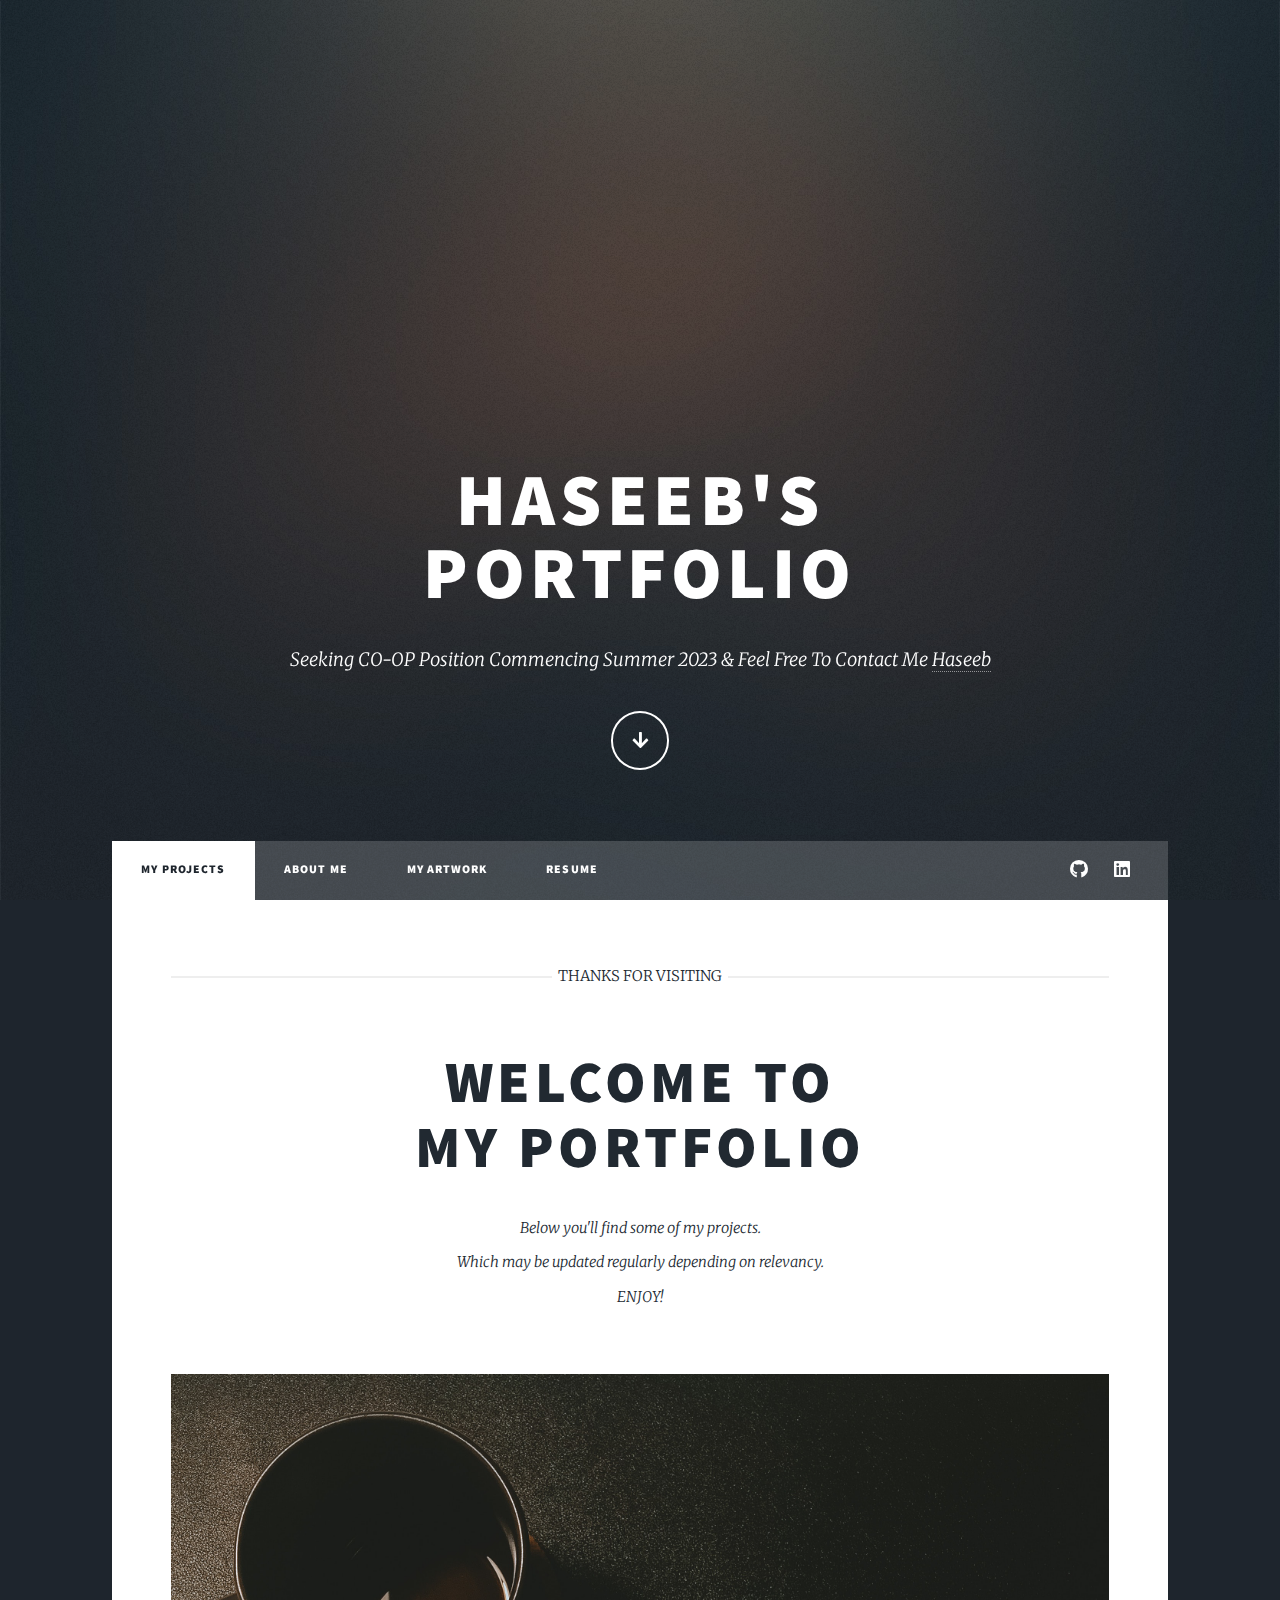
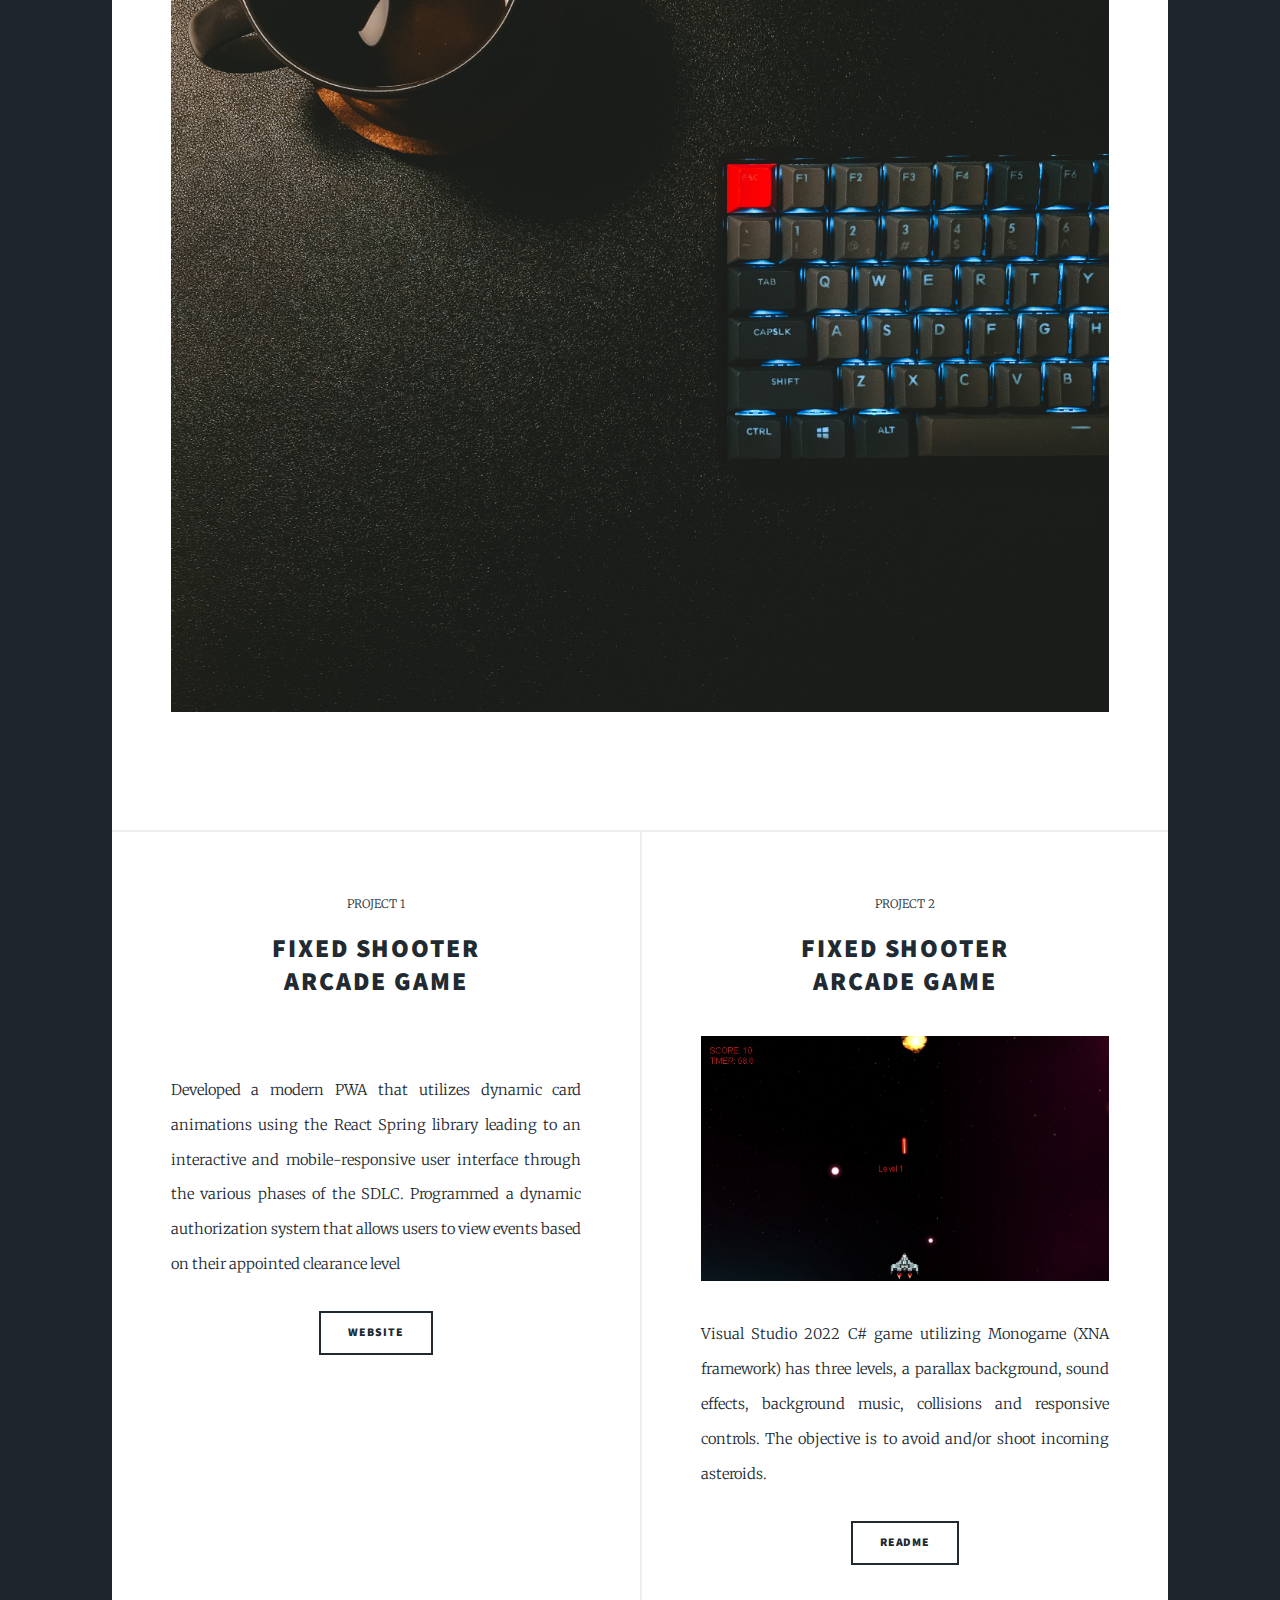
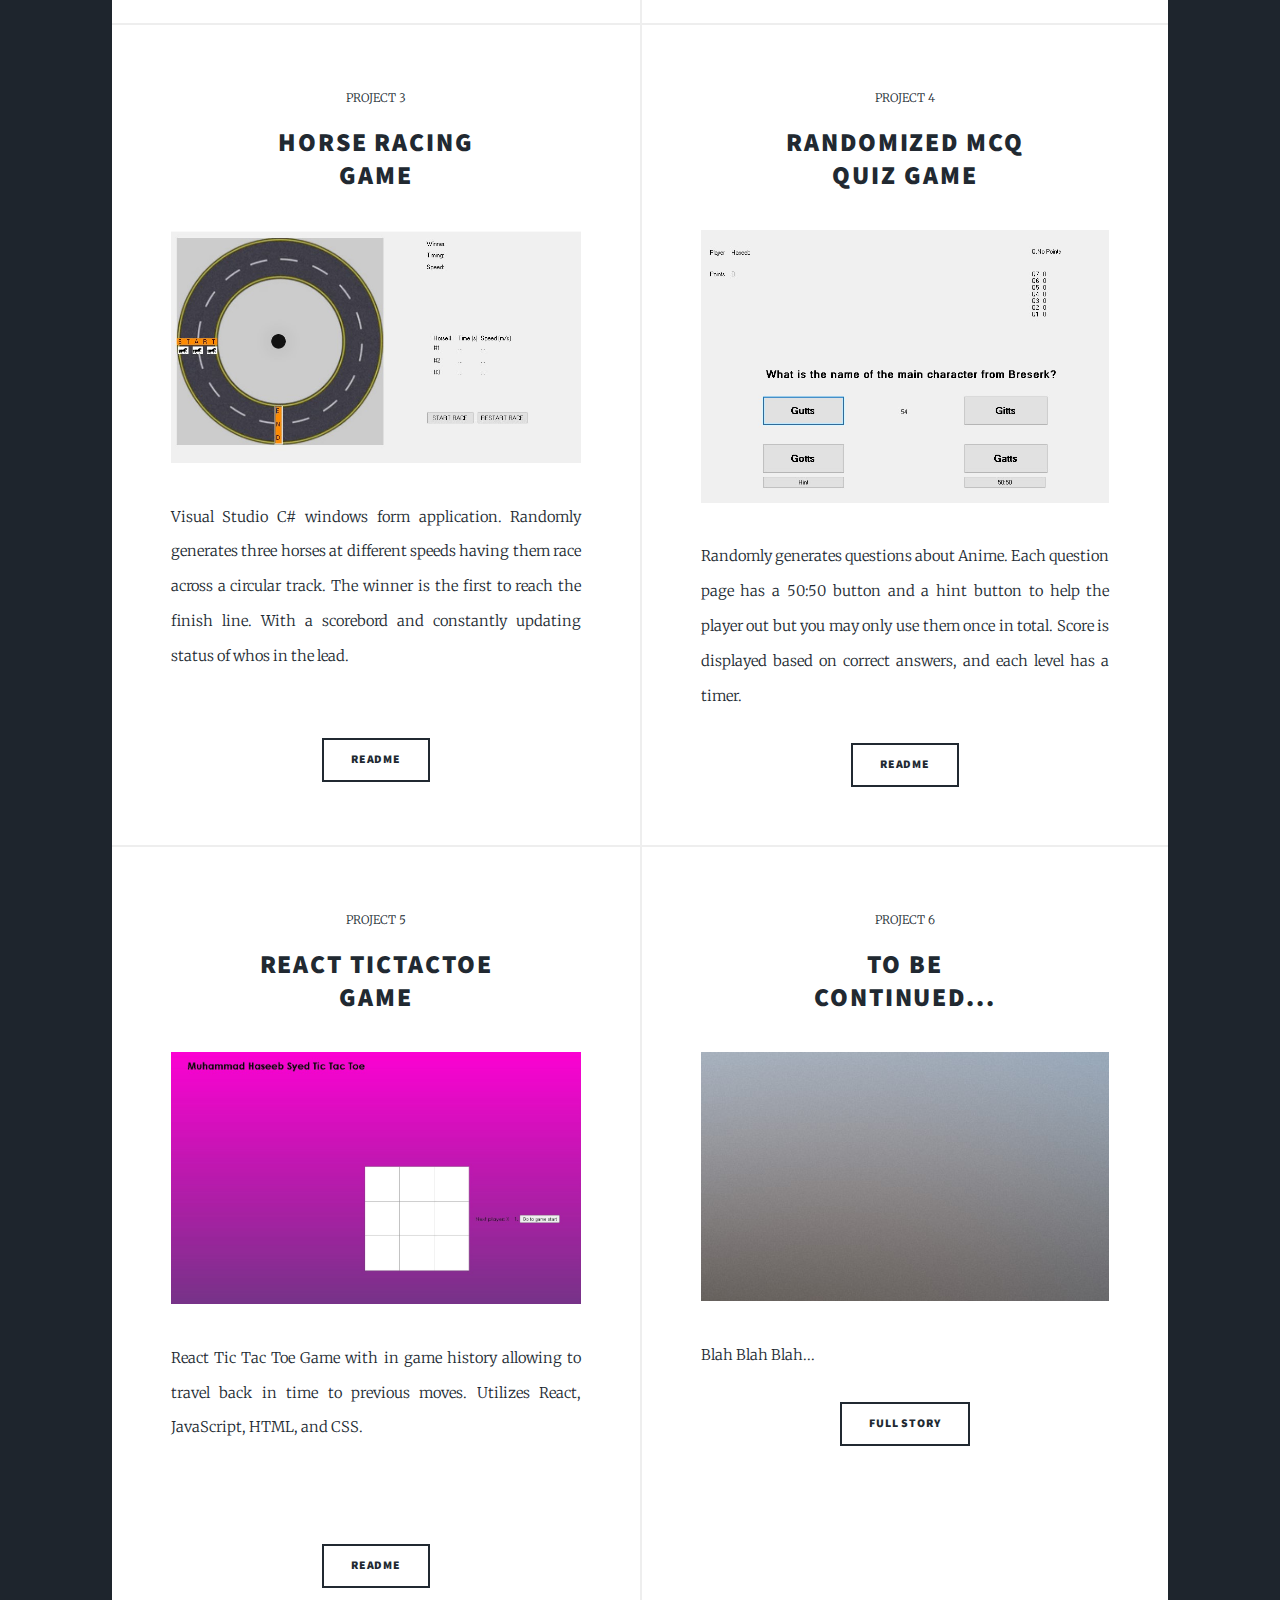
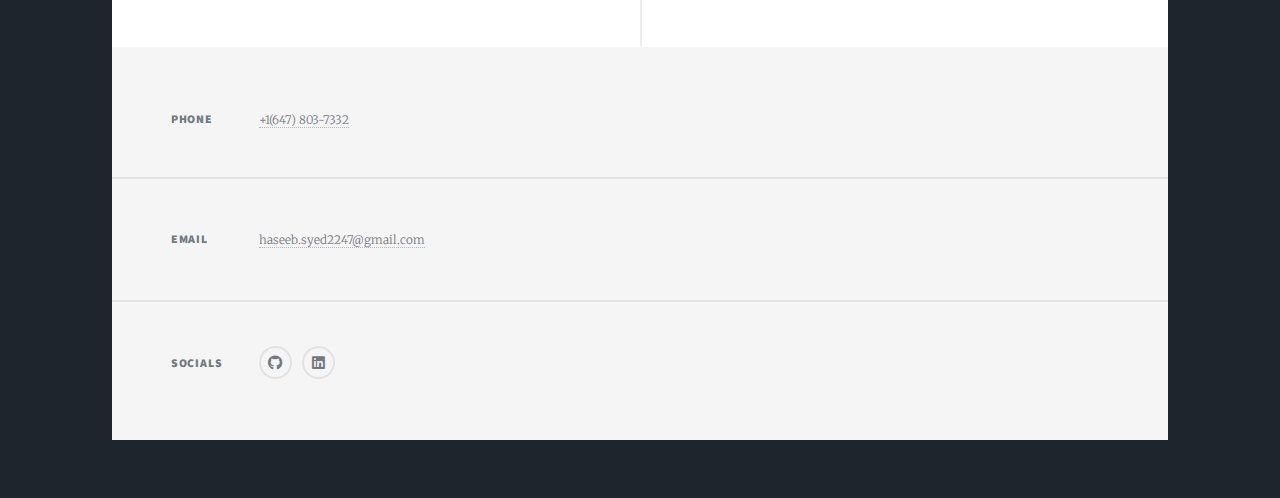
==== index.html @ 75d6db32 "Update index.html" ====
<!DOCTYPE HTML>

<html>
	<head>
		<title>Haseeb Syed Portfolio</title>
		<meta charset="utf-8" />
		<meta name="viewport" content="width=device-width, initial-scale=1, user-scalable=no" />
		<link rel="stylesheet" href="assets/css/main.css" />
		<noscript><link rel="stylesheet" href="assets/css/noscript.css" /></noscript>
	</head>
	<body class="is-preload">

		<!-- Wrapper -->
			<div id="wrapper" class="fade-in">

				<!-- Intro -->
					<div id="intro">
						<h1>HASEEB'S<br />
						PORTFOLIO</h1>
						<p>Seeking CO-OP Position Commencing Summer 2023 & Feel Free To Contact Me <a href="mailto:haseeb.syed2247@gmail.com">Haseeb</a> 
						<ul class="actions">
							<li><a href="#header" class="button icon solid solo fa-arrow-down scrolly">Continue</a></li>
						</ul>
					</div>

				<!-- Header -->
					<header id="header">
						<a class="logo">Muhammad Haseeb Syed</a>
					</header>

				<!-- Nav -->
					<nav id="nav">
						<ul class="links">
							<li class="active"><a href="index.html">MY PROJECTS</a></li>
							<li><a href="generic.html">ABOUT ME</a></li>
							<li><a href="elements.html">MY ARTWORK</a></li>
							<li><a href="https://drive.google.com/file/d/1o2gpn0nw096A4KW-qWv0MkEuuU7bP8BG/view?usp=sharing">RESUME</a></li>
						</ul>
						<ul class="icons">
							<li><a href="https://github.com/Haseebsyd" class="icon brands fa-github"><span class="label">GitHub</span></a></li>
							<li><a href="https://www.linkedin.com/in/haseeb--syed" class="icon brands fa-linkedin"><span class="label">Linkedin</span></a></li>
							<!--<li><a href="https://twitter.com/hxseebsyed" class="icon brands fa-twitter"><span class="label">Twitter</span></a></li>
							<li><a href="https://www.facebook.com/profile.php?id=100006444438590" class="icon brands fa-facebook-f"><span class="label">Facebook</span></a></li>
							<li><a href="https://www.instagram.com/h.a.seeb/" class="icon brands fa-instagram"><span class="label">Instagram</span></a></li>-->
						</ul>
					</nav>

				<!-- Main -->
					<div id="main">

						<!-- Featured Post -->
							<article class="post featured">
								<header class="major">
									<span class="date">THANKS FOR VISITING</span>
									<h2><a>Welcome to <br />
									my portfolio</a></h2>
									<p>Below you'll find some of my projects. <br />
									Which may be updated regularly depending on relevancy.<br />
									ENJOY!</p>
								</header>
								<a class="image main"><img src="images/pic01.jpg" alt="" /></a>
								<!--<ul class="actions special">
									<li><a href="https://www.linkedin.com/in/haseeb--syed" class="button large">Linkedin</a></li>
								</ul>-->
							</article>

						<!-- Posts -->
							<section class="posts">
								<article>
									<header>
										<span class="date">PROJECT 1</span>
										<h2><a >Fixed Shooter<br />
										Arcade Game</a></h2>
									</header>
									<a href="https://haseebsyd.github.io/Frontend-Web-App-React-HackTheNorth/" class="image fit"><img src="images/frontend.jpeg" alt="" /></a>
									<p>Developed a modern PWA that utilizes dynamic card animations using the React Spring library leading to an interactive and mobile-responsive user interface through the various phases of the SDLC. Programmed a dynamic authorization system that allows users to view events based on their appointed clearance level</p>
									<ul class="actions special">
										<li><a href="https://haseebsyd.github.io/Frontend-Web-App-React-HackTheNorth/" class="button">WEBSITE</a></li>
									</ul>
								</article>
								<article>
									<header>
										<span class="date">PROJECT 2</span>
										<h2><a >Fixed Shooter<br />
										Arcade Game</a></h2>
									</header>
									<a href="https://github.com/Haseebsyd/Ship-Shooter-Game" class="image fit"><img src="images/pic02.jpg" alt="" /></a>
									<p>Visual Studio 2022 C# game utilizing Monogame (XNA framework) has three levels, a parallax background, sound effects, background music, collisions and responsive controls. The objective is to avoid and/or shoot incoming asteroids.</p>
									<ul class="actions special">
										<li><a href="https://github.com/Haseebsyd/Ship-Shooter-Game/blob/master/README" class="button">README</a></li>
									</ul>
								</article>
								<article>
									<header>
										<span class="date">PROJECT 3</span>
										<h2><a >Horse Racing<br />
										Game</a></h2>
									</header>
									<a href="https://github.com/Haseebsyd/Horse-Raceing-Game" class="image fit"><img src="images/pic03.jpg" alt="" /></a>
									<p>Visual Studio C# windows form application. Randomly generates three horses at different speeds having them race across a circular track. The winner is the first to reach the finish line. With a scorebord and constantly updating status of whos in the lead.</p></br>
									<ul class="actions special">
										<li><a href="https://github.com/Haseebsyd/Horse-Raceing-Game/blob/master/README.md" class="button">README</a></li>
									</ul>
								</article>
								<article>
									<header>
										<span class="date">PROJECT 4</span>
										<h2><a >Randomized MCQ<br />
										Quiz Game</a></h2>
									</header>
									<a href="https://github.com/Haseebsyd/Randomized-MCQ-Quiz-Game/tree/master" class="image fit"><img src="images/pic04.jpg" alt="" /></a>
									<p>Randomly generates questions about Anime. Each question page has a 50:50 button and a hint button to help the player out but you may only use them once in total. Score is displayed based on correct answers, and each level has a timer.</p>
									<ul class="actions special">
										<li><a href="https://github.com/Haseebsyd/Randomized-MCQ-Quiz-Game/blob/master/README.md" class="button">README</a></li>
									</ul>
								</article>
								<article>
									<header>
										<span class="date">PROJECT 5</span>
										<h2><a>React TicTacToe<br />
										Game</a></h2>
									</header>
									<a href="https://github.com/Haseebsyd/Tic-Tac-Toe-Game" class="image fit"><img src="images/TicTacToeGame.jpg" alt="" /></a>
									<p>React Tic Tac Toe Game with in game history allowing to travel back in time to previous moves. Utilizes React, JavaScript, HTML, and CSS. </p></br></br>
									<ul class="actions special">
										<li><a href="https://github.com/Haseebsyd/Tic-Tac-Toe-Game/blob/master/README.md" class="button">README</a></li>
									</ul>
								</article>
								<article>
									<header>
										<span class="date">PROJECT 6</span>
										<h2><a>To be<br />
										continued...</a></h2>
									</header>
									<a class="image fit"><img src="images/pic05.jpg" alt="" /></a>
									<p>Blah Blah Blah...</p>
									<ul class="actions special">
										<li><a class="button">Full Story</a></li>
									</ul>
								</article>
								<!--<article>
									<header>
										<span class="date">PROJECT 7</span>
										<h2><a>To be<br />
										continued...</a></h2>
									</header>
									<a class="image fit"><img src="images/pic05.jpg" alt="" /></a>
									<p>Blah Blah Blah...</p>
									<ul class="actions special">
										<li><a class="button">Full Story</a></li>
									</ul>
								</article>
								<!--<article>
									<header>
										<span class="date">April 11, 2017</span>
										<h2><a href="#">Odio magna<br />
										sed consectetur</a></h2>
									</header>
									<a href="#" class="image fit"><img src="images/pic06.jpg" alt="" /></a>
									<p>Donec eget ex magna. Interdum et malesuada fames ac ante ipsum primis in faucibus. Pellentesque venenatis dolor imperdiet dolor mattis sagittis magna etiam.</p>
									<ul class="actions special">
										<li><a href="#" class="button">Full Story</a></li>
									</ul>
								</article>
								<article>
									<header>
										<span class="date">April 7, 2017</span>
										<h2><a href="#">Augue lorem<br />
										primis vestibulum</a></h2>
									</header>
									<a href="#" class="image fit"><img src="images/pic07.jpg" alt="" /></a>
									<p>Donec eget ex magna. Interdum et malesuada fames ac ante ipsum primis in faucibus. Pellentesque venenatis dolor imperdiet dolor mattis sagittis magna etiam.</p>
									<ul class="actions special">
										<li><a href="#" class="button">Full Story</a></li>
									</ul>
								</article>-->
							</section>

						<!-- Footer -->
						<!--<footer>
								<div class="pagination">
									<a href="#" class="previous">Prev</a>
									<a href="#" class="page active">1</a>
									<a href="#" class="page">2</a>
									<a href="#" class="page">3</a>
									<span class="extra">&hellip;</span>
									<a href="#" class="page">8</a>
									<a href="#" class="page">9</a>
									<a href="#" class="page">10</a>
									<a href="#" class="next">Next</a>
								</div>
							</footer>-->
							

					</div>

				<!-- Footer -->
					<footer id="footer">
						<!--<section>
							<form method="post" action="#">
								<div class="fields">
									<div class="field">
										<label for="name">Name</label>
										<input type="text" name="name" id="name" />
									</div>
									<div class="field">
										<label for="email">Email</label>
										<input type="text" name="email" id="email" />
									</div>
									<div class="field">
										<label for="message">Message</label>
										<textarea name="message" id="message" rows="3"></textarea>
									</div>
								</div>
								<ul class="actions">
									<li><input type="submit" value="Send Message" /></li>
								</ul>
							</form> 
						</section>-->
						<section class="split contact">
							<!--<section class="alt">
								<h3>Address</h3>
								<p>973 Applecroft Circle<br />
								Mississauga, ON, Canada</p>
							</section>-->
							<section>
								<h3>Phone</h3>
								<p><a>+1(647) 803-7332</a></p>
							</section>
							<section>
								<h3>Email</h3>
								<p><a href="mailto:haseeb.syed2247@gmail.com">haseeb.syed2247@gmail.com</a></p>
							</section>
							<section>
								<h3>Socials</h3>
								<ul class="icons alt">
									<li><a href="https://github.com/Haseebsyd" class="icon brands fa-github"><span class="label">GitHub</span></a></li>
									<li><a href="https://www.linkedin.com/in/haseeb--syed" class="icon brands fa-linkedin"><span class="label">Linkedin</span></a></li>
									<!--<li><a href="https://twitter.com/hxseebsyed" class="icon brands fa-twitter"><span class="label">Twitter</span></a></li>
									<li><a href="https://www.facebook.com/profile.php?id=100006444438590" class="icon brands fa-facebook-f"><span class="label">Facebook</span></a></li>
									<li><a href="https://www.instagram.com/h.a.seeb/" class="icon brands fa-instagram"><span class="label">Instagram</span></a></li>-->
								</ul>
							</section>
						</section>
					</footer>

				<!-- Copyright -->
					<div id="copyright">
						<!--<ul><li>&copy; Untitled</li><li>Design: <a href="https://html5up.net">HTML5 UP</a></li></ul>-->
					</div>

			</div>

		<!-- Scripts -->
			<script src="assets/js/jquery.min.js"></script>
			<script src="assets/js/jquery.scrollex.min.js"></script>
			<script src="assets/js/jquery.scrolly.min.js"></script>
			<script src="assets/js/browser.min.js"></script>
			<script src="assets/js/breakpoints.min.js"></script>
			<script src="assets/js/util.js"></script>
			<script src="assets/js/main.js"></script>

	</body>
</html>
---- assets/css/main.css ----
@import url(fontawesome-all.min.css);
@import url("https://fonts.googleapis.com/css?family=Merriweather:300,700,300italic,700italic|Source+Sans+Pro:900");



html, body, div, span, applet, object,
iframe, h1, h2, h3, h4, h5, h6, p, blockquote,
pre, a, abbr, acronym, address, big, cite,
code, del, dfn, em, img, ins, kbd, q, s, samp,
small, strike, strong, sub, sup, tt, var, b,
u, i, center, dl, dt, dd, ol, ul, li, fieldset,
form, label, legend, table, caption, tbody,
tfoot, thead, tr, th, td, article, aside,
canvas, details, embed, figure, figcaption,
footer, header, hgroup, menu, nav, output, ruby,
section, summary, time, mark, audio, video {
	margin: 0;
	padding: 0;
	border: 0;
	font-size: 100%;
	font: inherit;
	vertical-align: baseline;}

article, aside, details, figcaption, figure,
footer, header, hgroup, menu, nav, section {
	display: block;}

body {
	line-height: 1;
}

ol, ul {
	list-style: none;
}

blockquote, q {
	quotes: none;
}

	blockquote:before, blockquote:after, q:before, q:after {
		content: '';
		content: none;
	}

table {
	border-collapse: collapse;
	border-spacing: 0;
}

body {
	-webkit-text-size-adjust: none;
}

mark {
	background-color: transparent;
	color: inherit;
}

input::-moz-focus-inner {
	border: 0;
	padding: 0;
}

input, select, textarea {
	-moz-appearance: none;
	-webkit-appearance: none;
	-ms-appearance: none;
	appearance: none;
}

/* Basic */

	@-ms-viewport {
		width: device-width;
	}

	body {
		-ms-overflow-style: scrollbar;
	}

	@media screen and (max-width: 480px) {

		html, body {
			min-width: 320px;
		}

	}

	html {
		box-sizing: border-box;
	}

	*, *:before, *:after {
		box-sizing: inherit;
	}

	body {
		background-color: #1e252d;
	}

		body.is-preload *, body.is-preload *:before, body.is-preload *:after {
			-moz-animation: none !important;
			-webkit-animation: none !important;
			-ms-animation: none !important;
			animation: none !important;
			-moz-transition: none !important;
			-webkit-transition: none !important;
			-ms-transition: none !important;
			transition: none !important;
		}

/* Type */

	html {
		font-size: 16pt;
	}

		@media screen and (max-width: 1680px) {

			html {
				font-size: 12pt;
			}

		}

		@media screen and (max-width: 1280px) {

			html {
				font-size: 11pt;
			}

		}

		@media screen and (max-width: 360px) {

			html {
				font-size: 10pt;
			}

		}

	body {
		color: #212931;
	}

	body, input, select, textarea {
		font-family: "Merriweather", Georgia, serif;
		font-weight: 300;
		font-size: 1rem;
		line-height: 2.375;
	}

	a {
		-moz-transition: color 0.2s ease-in-out, background-color 0.2s ease-in-out, border-color 0.2s ease-in-out, box-shadow 0.2s ease-in-out;
		-webkit-transition: color 0.2s ease-in-out, background-color 0.2s ease-in-out, border-color 0.2s ease-in-out, box-shadow 0.2s ease-in-out;
		-ms-transition: color 0.2s ease-in-out, background-color 0.2s ease-in-out, border-color 0.2s ease-in-out, box-shadow 0.2s ease-in-out;
		transition: color 0.2s ease-in-out, background-color 0.2s ease-in-out, border-color 0.2s ease-in-out, box-shadow 0.2s ease-in-out;
		border-bottom: dotted 1px;
		text-decoration: none;
	}

		a:hover {
			border-bottom-color: transparent;
		}

	strong, b {
		font-weight: 600;
	}

	em, i {
		font-style: italic;
	}

	p {
		text-align: justify;
		margin: 0 0 2rem 0;
	}

	h1, h2, h3, h4, h5, h6 {
		font-family: "Source Sans Pro", Helvetica, sans-serif;
		font-weight: 900;
		line-height: 1.5;
		letter-spacing: 0.075em;
		text-transform: uppercase;
		margin: 0 0 1rem 0;
	}

		h1 a, h2 a, h3 a, h4 a, h5 a, h6 a {
			border-bottom: 0;
			color: inherit;
			text-decoration: none;
		}

	h1 {
		font-size: 4rem;
		line-height: 1.1;
		margin: 0 0 2rem 0;
	}

	h2 {
		font-size: 1.75rem;
		line-height: 1.3;
		margin: 0 0 1.5rem 0;
	}

	h3 {
		font-size: 1.25rem;
		margin: 0 0 1.5rem 0;
	}

	h4 {
		font-size: 1rem;
	}

	h5 {
		font-size: 0.9rem;
	}

	h6 {
		font-size: 0.8rem;
	}

	sub {
		font-size: 0.8rem;
		position: relative;
		top: 0.5rem;
	}

	sup {
		font-size: 0.8rem;
		position: relative;
		top: -0.5rem;
	}

	blockquote {
		border-left: solid 4px;
		font-style: italic;
		margin: 0 0 2rem 0;
		padding: 0.5rem 0 0.5rem 2rem;
	}

	code {
		border: solid 2px;
		font-family: "Courier New", monospace;
		font-size: 0.9rem;
		margin: 0 0.25rem;
		padding: 0.25rem 0.65rem;
	}

	pre {
		-webkit-overflow-scrolling: touch;
		font-family: "Courier New", monospace;
		font-size: 0.9rem;
		margin: 0 0 2rem 0;
	}

		pre code {
			display: block;
			line-height: 1.75;
			padding: 1rem 1.5rem;
			overflow-x: auto;
		}

	hr {
		border: 0;
		border-bottom: solid 2px;
		margin: 3rem 0;
	}

		hr.major {
			margin: 5rem 0;
		}

	.align-left {
		text-align: left;
	}

	.align-center {
		text-align: center;
	}

	.align-right {
		text-align: right;
	}

	input, select, textarea {
		color: #212931;
	}

	a {
		color: #212931;
		border-bottom-color: rgba(33, 41, 49, 0.5);
	}

		a:hover {
			border-bottom-color: transparent;
			color: #18bfef !important;
		}

	strong, b {
		color: #212931;
	}

	h1, h2, h3, h4, h5, h6 {
		color: #212931;
	}

	blockquote {
		border-left-color: #eeeeee;
	}

	code {
		background: rgba(220, 220, 220, 0.25);
		border-color: #eeeeee;
	}

	hr {
		border-bottom-color: #eeeeee;
	}

/* Row */

	.row {
		display: flex;
		flex-wrap: wrap;
		box-sizing: border-box;
		align-items: stretch;
	}

		.row > * {
			box-sizing: border-box;
		}

		.row.gtr-uniform > * > :last-child {
			margin-bottom: 0;
		}

		.row.aln-left {
			justify-content: flex-start;
		}

		.row.aln-center {
			justify-content: center;
		}

		.row.aln-right {
			justify-content: flex-end;
		}

		.row.aln-top {
			align-items: flex-start;
		}

		.row.aln-middle {
			align-items: center;
		}

		.row.aln-bottom {
			align-items: flex-end;
		}

		.row > .imp {
			order: -1;
		}

		.row > .col-1 {
			width: 8.33333%;
		}

		.row > .off-1 {
			margin-left: 8.33333%;
		}

		.row > .col-2 {
			width: 16.66667%;
		}

		.row > .off-2 {
			margin-left: 16.66667%;
		}

		.row > .col-3 {
			width: 25%;
		}

		.row > .off-3 {
			margin-left: 25%;
		}

		.row > .col-4 {
			width: 33.33333%;
		}

		.row > .off-4 {
			margin-left: 33.33333%;
		}

		.row > .col-5 {
			width: 41.66667%;
		}

		.row > .off-5 {
			margin-left: 41.66667%;
		}

		.row > .col-6 {
			width: 50%;
		}

		.row > .off-6 {
			margin-left: 50%;
		}

		.row > .col-7 {
			width: 58.33333%;
		}

		.row > .off-7 {
			margin-left: 58.33333%;
		}

		.row > .col-8 {
			width: 66.66667%;
		}

		.row > .off-8 {
			margin-left: 66.66667%;
		}

		.row > .col-9 {
			width: 75%;
		}

		.row > .off-9 {
			margin-left: 75%;
		}

		.row > .col-10 {
			width: 83.33333%;
		}

		.row > .off-10 {
			margin-left: 83.33333%;
		}

		.row > .col-11 {
			width: 91.66667%;
		}

		.row > .off-11 {
			margin-left: 91.66667%;
		}

		.row > .col-12 {
			width: 100%;
		}

		.row > .off-12 {
			margin-left: 100%;
		}

		.row.gtr-0 {
			margin-top: 0;
			margin-left: 0rem;
		}

			.row.gtr-0 > * {
				padding: 0 0 0 0rem;
			}

			.row.gtr-0.gtr-uniform {
				margin-top: 0rem;
			}

				.row.gtr-0.gtr-uniform > * {
					padding-top: 0rem;
				}

		.row.gtr-25 {
			margin-top: 0;
			margin-left: -0.375rem;
		}

			.row.gtr-25 > * {
				padding: 0 0 0 0.375rem;
			}

			.row.gtr-25.gtr-uniform {
				margin-top: -0.375rem;
			}

				.row.gtr-25.gtr-uniform > * {
					padding-top: 0.375rem;
				}

		.row.gtr-50 {
			margin-top: 0;
			margin-left: -0.75rem;
		}

			.row.gtr-50 > * {
				padding: 0 0 0 0.75rem;
			}

			.row.gtr-50.gtr-uniform {
				margin-top: -0.75rem;
			}

				.row.gtr-50.gtr-uniform > * {
					padding-top: 0.75rem;
				}

		.row {
			margin-top: 0;
			margin-left: -1.5rem;
		}

			.row > * {
				padding: 0 0 0 1.5rem;
			}

			.row.gtr-uniform {
				margin-top: -1.5rem;
			}

				.row.gtr-uniform > * {
					padding-top: 1.5rem;
				}

		.row.gtr-150 {
			margin-top: 0;
			margin-left: -2.25rem;
		}

			.row.gtr-150 > * {
				padding: 0 0 0 2.25rem;
			}

			.row.gtr-150.gtr-uniform {
				margin-top: -2.25rem;
			}

				.row.gtr-150.gtr-uniform > * {
					padding-top: 2.25rem;
				}

		.row.gtr-200 {
			margin-top: 0;
			margin-left: -3rem;
		}

			.row.gtr-200 > * {
				padding: 0 0 0 3rem;
			}

			.row.gtr-200.gtr-uniform {
				margin-top: -3rem;
			}

				.row.gtr-200.gtr-uniform > * {
					padding-top: 3rem;
				}

		@media screen and (max-width: 1680px) {

			.row {
				display: flex;
				flex-wrap: wrap;
				box-sizing: border-box;
				align-items: stretch;
			}

				.row > * {
					box-sizing: border-box;
				}

				.row.gtr-uniform > * > :last-child {
					margin-bottom: 0;
				}

				.row.aln-left {
					justify-content: flex-start;
				}

				.row.aln-center {
					justify-content: center;
				}

				.row.aln-right {
					justify-content: flex-end;
				}

				.row.aln-top {
					align-items: flex-start;
				}

				.row.aln-middle {
					align-items: center;
				}

				.row.aln-bottom {
					align-items: flex-end;
				}

				.row > .imp-xlarge {
					order: -1;
				}

				.row > .col-1-xlarge {
					width: 8.33333%;
				}

				.row > .off-1-xlarge {
					margin-left: 8.33333%;
				}

				.row > .col-2-xlarge {
					width: 16.66667%;
				}

				.row > .off-2-xlarge {
					margin-left: 16.66667%;
				}

				.row > .col-3-xlarge {
					width: 25%;
				}

				.row > .off-3-xlarge {
					margin-left: 25%;
				}

				.row > .col-4-xlarge {
					width: 33.33333%;
				}

				.row > .off-4-xlarge {
					margin-left: 33.33333%;
				}

				.row > .col-5-xlarge {
					width: 41.66667%;
				}

				.row > .off-5-xlarge {
					margin-left: 41.66667%;
				}

				.row > .col-6-xlarge {
					width: 50%;
				}

				.row > .off-6-xlarge {
					margin-left: 50%;
				}

				.row > .col-7-xlarge {
					width: 58.33333%;
				}

				.row > .off-7-xlarge {
					margin-left: 58.33333%;
				}

				.row > .col-8-xlarge {
					width: 66.66667%;
				}

				.row > .off-8-xlarge {
					margin-left: 66.66667%;
				}

				.row > .col-9-xlarge {
					width: 75%;
				}

				.row > .off-9-xlarge {
					margin-left: 75%;
				}

				.row > .col-10-xlarge {
					width: 83.33333%;
				}

				.row > .off-10-xlarge {
					margin-left: 83.33333%;
				}

				.row > .col-11-xlarge {
					width: 91.66667%;
				}

				.row > .off-11-xlarge {
					margin-left: 91.66667%;
				}

				.row > .col-12-xlarge {
					width: 100%;
				}

				.row > .off-12-xlarge {
					margin-left: 100%;
				}

				.row.gtr-0 {
					margin-top: 0;
					margin-left: 0rem;
				}

					.row.gtr-0 > * {
						padding: 0 0 0 0rem;
					}

					.row.gtr-0.gtr-uniform {
						margin-top: 0rem;
					}

						.row.gtr-0.gtr-uniform > * {
							padding-top: 0rem;
						}

				.row.gtr-25 {
					margin-top: 0;
					margin-left: -0.375rem;
				}

					.row.gtr-25 > * {
						padding: 0 0 0 0.375rem;
					}

					.row.gtr-25.gtr-uniform {
						margin-top: -0.375rem;
					}

						.row.gtr-25.gtr-uniform > * {
							padding-top: 0.375rem;
						}

				.row.gtr-50 {
					margin-top: 0;
					margin-left: -0.75rem;
				}

					.row.gtr-50 > * {
						padding: 0 0 0 0.75rem;
					}

					.row.gtr-50.gtr-uniform {
						margin-top: -0.75rem;
					}

						.row.gtr-50.gtr-uniform > * {
							padding-top: 0.75rem;
						}

				.row {
					margin-top: 0;
					margin-left: -1.5rem;
				}

					.row > * {
						padding: 0 0 0 1.5rem;
					}

					.row.gtr-uniform {
						margin-top: -1.5rem;
					}

						.row.gtr-uniform > * {
							padding-top: 1.5rem;
						}

				.row.gtr-150 {
					margin-top: 0;
					margin-left: -2.25rem;
				}

					.row.gtr-150 > * {
						padding: 0 0 0 2.25rem;
					}

					.row.gtr-150.gtr-uniform {
						margin-top: -2.25rem;
					}

						.row.gtr-150.gtr-uniform > * {
							padding-top: 2.25rem;
						}

				.row.gtr-200 {
					margin-top: 0;
					margin-left: -3rem;
				}

					.row.gtr-200 > * {
						padding: 0 0 0 3rem;
					}

					.row.gtr-200.gtr-uniform {
						margin-top: -3rem;
					}

						.row.gtr-200.gtr-uniform > * {
							padding-top: 3rem;
						}

		}

		@media screen and (max-width: 1280px) {

			.row {
				display: flex;
				flex-wrap: wrap;
				box-sizing: border-box;
				align-items: stretch;
			}

				.row > * {
					box-sizing: border-box;
				}

				.row.gtr-uniform > * > :last-child {
					margin-bottom: 0;
				}

				.row.aln-left {
					justify-content: flex-start;
				}

				.row.aln-center {
					justify-content: center;
				}

				.row.aln-right {
					justify-content: flex-end;
				}

				.row.aln-top {
					align-items: flex-start;
				}

				.row.aln-middle {
					align-items: center;
				}

				.row.aln-bottom {
					align-items: flex-end;
				}

				.row > .imp-large {
					order: -1;
				}

				.row > .col-1-large {
					width: 8.33333%;
				}

				.row > .off-1-large {
					margin-left: 8.33333%;
				}

				.row > .col-2-large {
					width: 16.66667%;
				}

				.row > .off-2-large {
					margin-left: 16.66667%;
				}

				.row > .col-3-large {
					width: 25%;
				}

				.row > .off-3-large {
					margin-left: 25%;
				}

				.row > .col-4-large {
					width: 33.33333%;
				}

				.row > .off-4-large {
					margin-left: 33.33333%;
				}

				.row > .col-5-large {
					width: 41.66667%;
				}

				.row > .off-5-large {
					margin-left: 41.66667%;
				}

				.row > .col-6-large {
					width: 50%;
				}

				.row > .off-6-large {
					margin-left: 50%;
				}

				.row > .col-7-large {
					width: 58.33333%;
				}

				.row > .off-7-large {
					margin-left: 58.33333%;
				}

				.row > .col-8-large {
					width: 66.66667%;
				}

				.row > .off-8-large {
					margin-left: 66.66667%;
				}

				.row > .col-9-large {
					width: 75%;
				}

				.row > .off-9-large {
					margin-left: 75%;
				}

				.row > .col-10-large {
					width: 83.33333%;
				}

				.row > .off-10-large {
					margin-left: 83.33333%;
				}

				.row > .col-11-large {
					width: 91.66667%;
				}

				.row > .off-11-large {
					margin-left: 91.66667%;
				}

				.row > .col-12-large {
					width: 100%;
				}

				.row > .off-12-large {
					margin-left: 100%;
				}

				.row.gtr-0 {
					margin-top: 0;
					margin-left: 0rem;
				}

					.row.gtr-0 > * {
						padding: 0 0 0 0rem;
					}

					.row.gtr-0.gtr-uniform {
						margin-top: 0rem;
					}

						.row.gtr-0.gtr-uniform > * {
							padding-top: 0rem;
						}

				.row.gtr-25 {
					margin-top: 0;
					margin-left: -0.375rem;
				}

					.row.gtr-25 > * {
						padding: 0 0 0 0.375rem;
					}

					.row.gtr-25.gtr-uniform {
						margin-top: -0.375rem;
					}

						.row.gtr-25.gtr-uniform > * {
							padding-top: 0.375rem;
						}

				.row.gtr-50 {
					margin-top: 0;
					margin-left: -0.75rem;
				}

					.row.gtr-50 > * {
						padding: 0 0 0 0.75rem;
					}

					.row.gtr-50.gtr-uniform {
						margin-top: -0.75rem;
					}

						.row.gtr-50.gtr-uniform > * {
							padding-top: 0.75rem;
						}

				.row {
					margin-top: 0;
					margin-left: -1.5rem;
				}

					.row > * {
						padding: 0 0 0 1.5rem;
					}

					.row.gtr-uniform {
						margin-top: -1.5rem;
					}

						.row.gtr-uniform > * {
							padding-top: 1.5rem;
						}

				.row.gtr-150 {
					margin-top: 0;
					margin-left: -2.25rem;
				}

					.row.gtr-150 > * {
						padding: 0 0 0 2.25rem;
					}

					.row.gtr-150.gtr-uniform {
						margin-top: -2.25rem;
					}

						.row.gtr-150.gtr-uniform > * {
							padding-top: 2.25rem;
						}

				.row.gtr-200 {
					margin-top: 0;
					margin-left: -3rem;
				}

					.row.gtr-200 > * {
						padding: 0 0 0 3rem;
					}

					.row.gtr-200.gtr-uniform {
						margin-top: -3rem;
					}

						.row.gtr-200.gtr-uniform > * {
							padding-top: 3rem;
						}

		}

		@media screen and (max-width: 980px) {

			.row {
				display: flex;
				flex-wrap: wrap;
				box-sizing: border-box;
				align-items: stretch;
			}

				.row > * {
					box-sizing: border-box;
				}

				.row.gtr-uniform > * > :last-child {
					margin-bottom: 0;
				}

				.row.aln-left {
					justify-content: flex-start;
				}

				.row.aln-center {
					justify-content: center;
				}

				.row.aln-right {
					justify-content: flex-end;
				}

				.row.aln-top {
					align-items: flex-start;
				}

				.row.aln-middle {
					align-items: center;
				}

				.row.aln-bottom {
					align-items: flex-end;
				}

				.row > .imp-medium {
					order: -1;
				}

				.row > .col-1-medium {
					width: 8.33333%;
				}

				.row > .off-1-medium {
					margin-left: 8.33333%;
				}

				.row > .col-2-medium {
					width: 16.66667%;
				}

				.row > .off-2-medium {
					margin-left: 16.66667%;
				}

				.row > .col-3-medium {
					width: 25%;
				}

				.row > .off-3-medium {
					margin-left: 25%;
				}

				.row > .col-4-medium {
					width: 33.33333%;
				}

				.row > .off-4-medium {
					margin-left: 33.33333%;
				}

				.row > .col-5-medium {
					width: 41.66667%;
				}

				.row > .off-5-medium {
					margin-left: 41.66667%;
				}

				.row > .col-6-medium {
					width: 50%;
				}

				.row > .off-6-medium {
					margin-left: 50%;
				}

				.row > .col-7-medium {
					width: 58.33333%;
				}

				.row > .off-7-medium {
					margin-left: 58.33333%;
				}

				.row > .col-8-medium {
					width: 66.66667%;
				}

				.row > .off-8-medium {
					margin-left: 66.66667%;
				}

				.row > .col-9-medium {
					width: 75%;
				}

				.row > .off-9-medium {
					margin-left: 75%;
				}

				.row > .col-10-medium {
					width: 83.33333%;
				}

				.row > .off-10-medium {
					margin-left: 83.33333%;
				}

				.row > .col-11-medium {
					width: 91.66667%;
				}

				.row > .off-11-medium {
					margin-left: 91.66667%;
				}

				.row > .col-12-medium {
					width: 100%;
				}

				.row > .off-12-medium {
					margin-left: 100%;
				}

				.row.gtr-0 {
					margin-top: 0;
					margin-left: 0rem;
				}

					.row.gtr-0 > * {
						padding: 0 0 0 0rem;
					}

					.row.gtr-0.gtr-uniform {
						margin-top: 0rem;
					}

						.row.gtr-0.gtr-uniform > * {
							padding-top: 0rem;
						}

				.row.gtr-25 {
					margin-top: 0;
					margin-left: -0.375rem;
				}

					.row.gtr-25 > * {
						padding: 0 0 0 0.375rem;
					}

					.row.gtr-25.gtr-uniform {
						margin-top: -0.375rem;
					}

						.row.gtr-25.gtr-uniform > * {
							padding-top: 0.375rem;
						}

				.row.gtr-50 {
					margin-top: 0;
					margin-left: -0.75rem;
				}

					.row.gtr-50 > * {
						padding: 0 0 0 0.75rem;
					}

					.row.gtr-50.gtr-uniform {
						margin-top: -0.75rem;
					}

						.row.gtr-50.gtr-uniform > * {
							padding-top: 0.75rem;
						}

				.row {
					margin-top: 0;
					margin-left: -1.5rem;
				}

					.row > * {
						padding: 0 0 0 1.5rem;
					}

					.row.gtr-uniform {
						margin-top: -1.5rem;
					}

						.row.gtr-uniform > * {
							padding-top: 1.5rem;
						}

				.row.gtr-150 {
					margin-top: 0;
					margin-left: -2.25rem;
				}

					.row.gtr-150 > * {
						padding: 0 0 0 2.25rem;
					}

					.row.gtr-150.gtr-uniform {
						margin-top: -2.25rem;
					}

						.row.gtr-150.gtr-uniform > * {
							padding-top: 2.25rem;
						}

				.row.gtr-200 {
					margin-top: 0;
					margin-left: -3rem;
				}

					.row.gtr-200 > * {
						padding: 0 0 0 3rem;
					}

					.row.gtr-200.gtr-uniform {
						margin-top: -3rem;
					}

						.row.gtr-200.gtr-uniform > * {
							padding-top: 3rem;
						}

		}

		@media screen and (max-width: 736px) {

			.row {
				display: flex;
				flex-wrap: wrap;
				box-sizing: border-box;
				align-items: stretch;
			}

				.row > * {
					box-sizing: border-box;
				}

				.row.gtr-uniform > * > :last-child {
					margin-bottom: 0;
				}

				.row.aln-left {
					justify-content: flex-start;
				}

				.row.aln-center {
					justify-content: center;
				}

				.row.aln-right {
					justify-content: flex-end;
				}

				.row.aln-top {
					align-items: flex-start;
				}

				.row.aln-middle {
					align-items: center;
				}

				.row.aln-bottom {
					align-items: flex-end;
				}

				.row > .imp-small {
					order: -1;
				}

				.row > .col-1-small {
					width: 8.33333%;
				}

				.row > .off-1-small {
					margin-left: 8.33333%;
				}

				.row > .col-2-small {
					width: 16.66667%;
				}

				.row > .off-2-small {
					margin-left: 16.66667%;
				}

				.row > .col-3-small {
					width: 25%;
				}

				.row > .off-3-small {
					margin-left: 25%;
				}

				.row > .col-4-small {
					width: 33.33333%;
				}

				.row > .off-4-small {
					margin-left: 33.33333%;
				}

				.row > .col-5-small {
					width: 41.66667%;
				}

				.row > .off-5-small {
					margin-left: 41.66667%;
				}

				.row > .col-6-small {
					width: 50%;
				}

				.row > .off-6-small {
					margin-left: 50%;
				}

				.row > .col-7-small {
					width: 58.33333%;
				}

				.row > .off-7-small {
					margin-left: 58.33333%;
				}

				.row > .col-8-small {
					width: 66.66667%;
				}

				.row > .off-8-small {
					margin-left: 66.66667%;
				}

				.row > .col-9-small {
					width: 75%;
				}

				.row > .off-9-small {
					margin-left: 75%;
				}

				.row > .col-10-small {
					width: 83.33333%;
				}

				.row > .off-10-small {
					margin-left: 83.33333%;
				}

				.row > .col-11-small {
					width: 91.66667%;
				}

				.row > .off-11-small {
					margin-left: 91.66667%;
				}

				.row > .col-12-small {
					width: 100%;
				}

				.row > .off-12-small {
					margin-left: 100%;
				}

				.row.gtr-0 {
					margin-top: 0;
					margin-left: 0rem;
				}

					.row.gtr-0 > * {
						padding: 0 0 0 0rem;
					}

					.row.gtr-0.gtr-uniform {
						margin-top: 0rem;
					}

						.row.gtr-0.gtr-uniform > * {
							padding-top: 0rem;
						}

				.row.gtr-25 {
					margin-top: 0;
					margin-left: -0.375rem;
				}

					.row.gtr-25 > * {
						padding: 0 0 0 0.375rem;
					}

					.row.gtr-25.gtr-uniform {
						margin-top: -0.375rem;
					}

						.row.gtr-25.gtr-uniform > * {
							padding-top: 0.375rem;
						}

				.row.gtr-50 {
					margin-top: 0;
					margin-left: -0.75rem;
				}

					.row.gtr-50 > * {
						padding: 0 0 0 0.75rem;
					}

					.row.gtr-50.gtr-uniform {
						margin-top: -0.75rem;
					}

						.row.gtr-50.gtr-uniform > * {
							padding-top: 0.75rem;
						}

				.row {
					margin-top: 0;
					margin-left: -1.5rem;
				}

					.row > * {
						padding: 0 0 0 1.5rem;
					}

					.row.gtr-uniform {
						margin-top: -1.5rem;
					}

						.row.gtr-uniform > * {
							padding-top: 1.5rem;
						}

				.row.gtr-150 {
					margin-top: 0;
					margin-left: -2.25rem;
				}

					.row.gtr-150 > * {
						padding: 0 0 0 2.25rem;
					}

					.row.gtr-150.gtr-uniform {
						margin-top: -2.25rem;
					}

						.row.gtr-150.gtr-uniform > * {
							padding-top: 2.25rem;
						}

				.row.gtr-200 {
					margin-top: 0;
					margin-left: -3rem;
				}

					.row.gtr-200 > * {
						padding: 0 0 0 3rem;
					}

					.row.gtr-200.gtr-uniform {
						margin-top: -3rem;
					}

						.row.gtr-200.gtr-uniform > * {
							padding-top: 3rem;
						}

		}

		@media screen and (max-width: 480px) {

			.row {
				display: flex;
				flex-wrap: wrap;
				box-sizing: border-box;
				align-items: stretch;
			}

				.row > * {
					box-sizing: border-box;
				}

				.row.gtr-uniform > * > :last-child {
					margin-bottom: 0;
				}

				.row.aln-left {
					justify-content: flex-start;
				}

				.row.aln-center {
					justify-content: center;
				}

				.row.aln-right {
					justify-content: flex-end;
				}

				.row.aln-top {
					align-items: flex-start;
				}

				.row.aln-middle {
					align-items: center;
				}

				.row.aln-bottom {
					align-items: flex-end;
				}

				.row > .imp-xsmall {
					order: -1;
				}

				.row > .col-1-xsmall {
					width: 8.33333%;
				}

				.row > .off-1-xsmall {
					margin-left: 8.33333%;
				}

				.row > .col-2-xsmall {
					width: 16.66667%;
				}

				.row > .off-2-xsmall {
					margin-left: 16.66667%;
				}

				.row > .col-3-xsmall {
					width: 25%;
				}

				.row > .off-3-xsmall {
					margin-left: 25%;
				}

				.row > .col-4-xsmall {
					width: 33.33333%;
				}

				.row > .off-4-xsmall {
					margin-left: 33.33333%;
				}

				.row > .col-5-xsmall {
					width: 41.66667%;
				}

				.row > .off-5-xsmall {
					margin-left: 41.66667%;
				}

				.row > .col-6-xsmall {
					width: 50%;
				}

				.row > .off-6-xsmall {
					margin-left: 50%;
				}

				.row > .col-7-xsmall {
					width: 58.33333%;
				}

				.row > .off-7-xsmall {
					margin-left: 58.33333%;
				}

				.row > .col-8-xsmall {
					width: 66.66667%;
				}

				.row > .off-8-xsmall {
					margin-left: 66.66667%;
				}

				.row > .col-9-xsmall {
					width: 75%;
				}

				.row > .off-9-xsmall {
					margin-left: 75%;
				}

				.row > .col-10-xsmall {
					width: 83.33333%;
				}

				.row > .off-10-xsmall {
					margin-left: 83.33333%;
				}

				.row > .col-11-xsmall {
					width: 91.66667%;
				}

				.row > .off-11-xsmall {
					margin-left: 91.66667%;
				}

				.row > .col-12-xsmall {
					width: 100%;
				}

				.row > .off-12-xsmall {
					margin-left: 100%;
				}

				.row.gtr-0 {
					margin-top: 0;
					margin-left: 0rem;
				}

					.row.gtr-0 > * {
						padding: 0 0 0 0rem;
					}

					.row.gtr-0.gtr-uniform {
						margin-top: 0rem;
					}

						.row.gtr-0.gtr-uniform > * {
							padding-top: 0rem;
						}

				.row.gtr-25 {
					margin-top: 0;
					margin-left: -0.375rem;
				}

					.row.gtr-25 > * {
						padding: 0 0 0 0.375rem;
					}

					.row.gtr-25.gtr-uniform {
						margin-top: -0.375rem;
					}

						.row.gtr-25.gtr-uniform > * {
							padding-top: 0.375rem;
						}

				.row.gtr-50 {
					margin-top: 0;
					margin-left: -0.75rem;
				}

					.row.gtr-50 > * {
						padding: 0 0 0 0.75rem;
					}

					.row.gtr-50.gtr-uniform {
						margin-top: -0.75rem;
					}

						.row.gtr-50.gtr-uniform > * {
							padding-top: 0.75rem;
						}

				.row {
					margin-top: 0;
					margin-left: -1.5rem;
				}

					.row > * {
						padding: 0 0 0 1.5rem;
					}

					.row.gtr-uniform {
						margin-top: -1.5rem;
					}

						.row.gtr-uniform > * {
							padding-top: 1.5rem;
						}

				.row.gtr-150 {
					margin-top: 0;
					margin-left: -2.25rem;
				}

					.row.gtr-150 > * {
						padding: 0 0 0 2.25rem;
					}

					.row.gtr-150.gtr-uniform {
						margin-top: -2.25rem;
					}

						.row.gtr-150.gtr-uniform > * {
							padding-top: 2.25rem;
						}

				.row.gtr-200 {
					margin-top: 0;
					margin-left: -3rem;
				}

					.row.gtr-200 > * {
						padding: 0 0 0 3rem;
					}

					.row.gtr-200.gtr-uniform {
						margin-top: -3rem;
					}

						.row.gtr-200.gtr-uniform > * {
							padding-top: 3rem;
						}

		}

		@media screen and (max-width: 360px) {

			.row {
				display: flex;
				flex-wrap: wrap;
				box-sizing: border-box;
				align-items: stretch;
			}

				.row > * {
					box-sizing: border-box;
				}

				.row.gtr-uniform > * > :last-child {
					margin-bottom: 0;
				}

				.row.aln-left {
					justify-content: flex-start;
				}

				.row.aln-center {
					justify-content: center;
				}

				.row.aln-right {
					justify-content: flex-end;
				}

				.row.aln-top {
					align-items: flex-start;
				}

				.row.aln-middle {
					align-items: center;
				}

				.row.aln-bottom {
					align-items: flex-end;
				}

				.row > .imp-xxsmall {
					order: -1;
				}

				.row > .col-1-xxsmall {
					width: 8.33333%;
				}

				.row > .off-1-xxsmall {
					margin-left: 8.33333%;
				}

				.row > .col-2-xxsmall {
					width: 16.66667%;
				}

				.row > .off-2-xxsmall {
					margin-left: 16.66667%;
				}

				.row > .col-3-xxsmall {
					width: 25%;
				}

				.row > .off-3-xxsmall {
					margin-left: 25%;
				}

				.row > .col-4-xxsmall {
					width: 33.33333%;
				}

				.row > .off-4-xxsmall {
					margin-left: 33.33333%;
				}

				.row > .col-5-xxsmall {
					width: 41.66667%;
				}

				.row > .off-5-xxsmall {
					margin-left: 41.66667%;
				}

				.row > .col-6-xxsmall {
					width: 50%;
				}

				.row > .off-6-xxsmall {
					margin-left: 50%;
				}

				.row > .col-7-xxsmall {
					width: 58.33333%;
				}

				.row > .off-7-xxsmall {
					margin-left: 58.33333%;
				}

				.row > .col-8-xxsmall {
					width: 66.66667%;
				}

				.row > .off-8-xxsmall {
					margin-left: 66.66667%;
				}

				.row > .col-9-xxsmall {
					width: 75%;
				}

				.row > .off-9-xxsmall {
					margin-left: 75%;
				}

				.row > .col-10-xxsmall {
					width: 83.33333%;
				}

				.row > .off-10-xxsmall {
					margin-left: 83.33333%;
				}

				.row > .col-11-xxsmall {
					width: 91.66667%;
				}

				.row > .off-11-xxsmall {
					margin-left: 91.66667%;
				}

				.row > .col-12-xxsmall {
					width: 100%;
				}

				.row > .off-12-xxsmall {
					margin-left: 100%;
				}

				.row.gtr-0 {
					margin-top: 0;
					margin-left: 0rem;
				}

					.row.gtr-0 > * {
						padding: 0 0 0 0rem;
					}

					.row.gtr-0.gtr-uniform {
						margin-top: 0rem;
					}

						.row.gtr-0.gtr-uniform > * {
							padding-top: 0rem;
						}

				.row.gtr-25 {
					margin-top: 0;
					margin-left: -0.375rem;
				}

					.row.gtr-25 > * {
						padding: 0 0 0 0.375rem;
					}

					.row.gtr-25.gtr-uniform {
						margin-top: -0.375rem;
					}

						.row.gtr-25.gtr-uniform > * {
							padding-top: 0.375rem;
						}

				.row.gtr-50 {
					margin-top: 0;
					margin-left: -0.75rem;
				}

					.row.gtr-50 > * {
						padding: 0 0 0 0.75rem;
					}

					.row.gtr-50.gtr-uniform {
						margin-top: -0.75rem;
					}

						.row.gtr-50.gtr-uniform > * {
							padding-top: 0.75rem;
						}

				.row {
					margin-top: 0;
					margin-left: -1.5rem;
				}

					.row > * {
						padding: 0 0 0 1.5rem;
					}

					.row.gtr-uniform {
						margin-top: -1.5rem;
					}

						.row.gtr-uniform > * {
							padding-top: 1.5rem;
						}

				.row.gtr-150 {
					margin-top: 0;
					margin-left: -2.25rem;
				}

					.row.gtr-150 > * {
						padding: 0 0 0 2.25rem;
					}

					.row.gtr-150.gtr-uniform {
						margin-top: -2.25rem;
					}

						.row.gtr-150.gtr-uniform > * {
							padding-top: 2.25rem;
						}

				.row.gtr-200 {
					margin-top: 0;
					margin-left: -3rem;
				}

					.row.gtr-200 > * {
						padding: 0 0 0 3rem;
					}

					.row.gtr-200.gtr-uniform {
						margin-top: -3rem;
					}

						.row.gtr-200.gtr-uniform > * {
							padding-top: 3rem;
						}

		}

/* Box */

	.box {
		border: solid 2px;
		margin-bottom: 2rem;
		padding: 1.5rem;
	}

		.box > :last-child,
		.box > :last-child > :last-child,
		.box > :last-child > :last-child > :last-child {
			margin-bottom: 0;
		}

		.box.alt {
			border: 0;
			border-radius: 0;
			padding: 0;
		}

	.box {
		border-color: #eeeeee;
	}

/* Button */

	input[type="submit"],
	input[type="reset"],
	input[type="button"],
	button,
	.button {
		-moz-appearance: none;
		-webkit-appearance: none;
		-ms-appearance: none;
		appearance: none;
		-moz-transition: background-color 0.2s ease-in-out, box-shadow 0.2s ease-in-out, color 0.2s ease-in-out;
		-webkit-transition: background-color 0.2s ease-in-out, box-shadow 0.2s ease-in-out, color 0.2s ease-in-out;
		-ms-transition: background-color 0.2s ease-in-out, box-shadow 0.2s ease-in-out, color 0.2s ease-in-out;
		transition: background-color 0.2s ease-in-out, box-shadow 0.2s ease-in-out, color 0.2s ease-in-out;
		border: 0;
		border-radius: 0;
		cursor: pointer;
		display: inline-block;
		font-family: "Source Sans Pro", Helvetica, sans-serif;
		font-size: 0.8rem;
		font-weight: 900;
		letter-spacing: 0.075em;
		height: 3rem;
		line-height: 3rem;
		padding: 0 2rem;
		text-align: center;
		text-decoration: none;
		text-transform: uppercase;
		white-space: nowrap;
	}

		input[type="submit"].icon:before,
		input[type="reset"].icon:before,
		input[type="button"].icon:before,
		button.icon:before,
		.button.icon:before {
			margin-right: 0.5rem;
		}

		input[type="submit"].icon.solo,
		input[type="reset"].icon.solo,
		input[type="button"].icon.solo,
		button.icon.solo,
		.button.icon.solo {
			position: relative;
			width: 4rem;
			height: 4rem;
			line-height: 4rem;
			border-radius: 4rem;
			text-indent: 4rem;
			overflow: hidden;
			padding: 0;
			white-space: nowrap;
		}

			input[type="submit"].icon.solo:before,
			input[type="reset"].icon.solo:before,
			input[type="button"].icon.solo:before,
			button.icon.solo:before,
			.button.icon.solo:before {
				position: absolute;
				display: block;
				top: 0;
				left: 0;
				width: inherit;
				height: inherit;
				line-height: inherit;
				font-size: 1.25rem;
				margin-right: 0;
				text-align: center;
				text-indent: 0;
			}

		input[type="submit"].fit,
		input[type="reset"].fit,
		input[type="button"].fit,
		button.fit,
		.button.fit {
			width: 100%;
		}

		input[type="submit"].small,
		input[type="reset"].small,
		input[type="button"].small,
		button.small,
		.button.small {
			font-size: 0.7rem;
			height: 2.5rem;
			line-height: 2.5rem;
			padding: 0 1.5rem;
		}

		input[type="submit"].large,
		input[type="reset"].large,
		input[type="button"].large,
		button.large,
		.button.large {
			font-size: 0.9rem;
			height: 3.5rem;
			line-height: 3.5rem;
			padding: 0 2.75rem;
		}

		@media screen and (max-width: 980px) {

			input[type="submit"],
			input[type="reset"],
			input[type="button"],
			button,
			.button {
				font-size: 0.9rem;
				height: 3.25rem;
				line-height: 3.25rem;
			}

				input[type="submit"].large,
				input[type="reset"].large,
				input[type="button"].large,
				button.large,
				.button.large {
					font-size: 1rem;
					height: 3.75rem;
					line-height: 3.75rem;
				}

		}

		input[type="submit"].disabled, input[type="submit"]:disabled,
		input[type="reset"].disabled,
		input[type="reset"]:disabled,
		input[type="button"].disabled,
		input[type="button"]:disabled,
		button.disabled,
		button:disabled,
		.button.disabled,
		.button:disabled {
			pointer-events: none;
			opacity: 0.25;
		}

	input[type="submit"],
	input[type="reset"],
	input[type="button"],
	button,
	.button {
		background-color: transparent;
		box-shadow: inset 0 0 0 2px #212931;
		color: #212931 !important;
	}

		input[type="submit"]:hover,
		input[type="reset"]:hover,
		input[type="button"]:hover,
		button:hover,
		.button:hover {
			box-shadow: inset 0 0 0 2px #18bfef;
			color: #18bfef !important;
		}

		input[type="submit"].primary,
		input[type="reset"].primary,
		input[type="button"].primary,
		button.primary,
		.button.primary {
			background-color: #212931;
			box-shadow: none;
			color: #ffffff !important;
		}

			input[type="submit"].primary:hover,
			input[type="reset"].primary:hover,
			input[type="button"].primary:hover,
			button.primary:hover,
			.button.primary:hover {
				background-color: #18bfef;
			}

/* Form */

	form {
		margin: 0 0 2rem 0;
	}

		form > :last-child {
			margin-bottom: 0;
		}

		form > .fields {
			display: -moz-flex;
			display: -webkit-flex;
			display: -ms-flex;
			display: flex;
			-moz-flex-wrap: wrap;
			-webkit-flex-wrap: wrap;
			-ms-flex-wrap: wrap;
			flex-wrap: wrap;
			width: calc(100% + 3rem);
			margin: -1.5rem 0 2rem -1.5rem;
		}

			form > .fields > .field {
				-moz-flex-grow: 0;
				-webkit-flex-grow: 0;
				-ms-flex-grow: 0;
				flex-grow: 0;
				-moz-flex-shrink: 0;
				-webkit-flex-shrink: 0;
				-ms-flex-shrink: 0;
				flex-shrink: 0;
				padding: 1.5rem 0 0 1.5rem;
				width: calc(100% - 1.5rem);
			}

				form > .fields > .field.half {
					width: calc(50% - 0.75rem);
				}

				form > .fields > .field.third {
					width: calc(100%/3 - 0.5rem);
				}

				form > .fields > .field.quarter {
					width: calc(25% - 0.375rem);
				}

		@media screen and (max-width: 480px) {

			form > .fields {
				width: calc(100% + 3rem);
				margin: -1.5rem 0 2rem -1.5rem;
			}

				form > .fields > .field {
					padding: 1.5rem 0 0 1.5rem;
					width: calc(100% - 1.5rem);
				}

					form > .fields > .field.half {
						width: calc(100% - 1.5rem);
					}

					form > .fields > .field.third {
						width: calc(100% - 1.5rem);
					}

					form > .fields > .field.quarter {
						width: calc(100% - 1.5rem);
					}

		}

	label {
		display: block;
		font-family: "Source Sans Pro", Helvetica, sans-serif;
		font-weight: 900;
		line-height: 1.5;
		letter-spacing: 0.075em;
		font-size: 0.8rem;
		text-transform: uppercase;
		margin: 0 0 0.75rem 0;
	}

		@media screen and (max-width: 980px) {

			label {
				font-size: 0.9rem;
			}

		}

	input[type="text"],
	input[type="password"],
	input[type="email"],
	select,
	textarea {
		-moz-appearance: none;
		-webkit-appearance: none;
		-ms-appearance: none;
		appearance: none;
		background: transparent;
		border-radius: 0;
		border: solid 2px;
		color: inherit;
		display: block;
		outline: 0;
		padding: 0 1rem;
		text-decoration: none;
		width: 100%;
	}

		input[type="text"]:invalid,
		input[type="password"]:invalid,
		input[type="email"]:invalid,
		select:invalid,
		textarea:invalid {
			box-shadow: none;
		}

	select {
		background-size: 1.25rem;
		background-repeat: no-repeat;
		background-position: calc(100% - 1rem) center;
		height: 3rem;
		padding-right: 3rem;
		text-overflow: ellipsis;
	}

		select:focus::-ms-value {
			background-color: transparent;
		}

		select::-ms-expand {
			display: none;
		}

	input[type="text"],
	input[type="password"],
	input[type="email"],
	select {
		height: 3rem;
	}

	textarea {
		padding: 0.75rem 1rem;
	}

	input[type="checkbox"],
	input[type="radio"] {
		-moz-appearance: none;
		-webkit-appearance: none;
		-ms-appearance: none;
		appearance: none;
		display: block;
		float: left;
		margin-right: -2rem;
		opacity: 0;
		width: 1rem;
		z-index: -1;
	}

		input[type="checkbox"] + label,
		input[type="radio"] + label {
			text-decoration: none;
			cursor: pointer;
			display: inline-block;
			font-size: 1rem;
			letter-spacing: 0;
			font-family: "Merriweather", Georgia, serif;
			text-transform: none;
			font-weight: 300;
			padding-left: 2.8rem;
			padding-right: 1rem;
			position: relative;
		}

			input[type="checkbox"] + label:before,
			input[type="radio"] + label:before {
				-moz-osx-font-smoothing: grayscale;
				-webkit-font-smoothing: antialiased;
				display: inline-block;
				font-style: normal;
				font-variant: normal;
				text-rendering: auto;
				line-height: 1;
				text-transform: none !important;
				font-family: 'Font Awesome 5 Free';
				font-weight: 900;
			}

			input[type="checkbox"] + label:before,
			input[type="radio"] + label:before {
				border-radius: 0;
				border: solid 2px;
				content: '';
				display: inline-block;
				font-size: 0.8rem;
				height: 1.8rem;
				left: 0;
				line-height: 1.65rem;
				position: absolute;
				text-align: center;
				top: -0.125rem;
				width: 1.8rem;
			}

		input[type="checkbox"]:checked + label:before,
		input[type="radio"]:checked + label:before {
			content: '\f00c';
		}

	input[type="checkbox"] + label:before {
		border-radius: 0;
	}

	input[type="radio"] + label:before {
		border-radius: 100%;
	}

	::-webkit-input-placeholder {
		opacity: 1.0;
	}

	:-moz-placeholder {
		opacity: 1.0;
	}

	::-moz-placeholder {
		opacity: 1.0;
	}

	:-ms-input-placeholder {
		opacity: 1.0;
	}

	label {
		color: #212931;
	}

	input[type="text"],
	input[type="password"],
	input[type="email"],
	select,
	textarea {
		border-color: #eeeeee;
	}

		input[type="text"]:focus,
		input[type="password"]:focus,
		input[type="email"]:focus,
		select:focus,
		textarea:focus {
			border-color: #18bfef;
		}

	select {
		background-image: url("data:image/svg+xml;charset=utf8,%3Csvg xmlns='http://www.w3.org/2000/svg' width='40' height='40' preserveAspectRatio='none' viewBox='0 0 40 40'%3E%3Cpath d='M9.4,12.3l10.4,10.4l10.4-10.4c0.2-0.2,0.5-0.4,0.9-0.4c0.3,0,0.6,0.1,0.9,0.4l3.3,3.3c0.2,0.2,0.4,0.5,0.4,0.9 c0,0.4-0.1,0.6-0.4,0.9L20.7,31.9c-0.2,0.2-0.5,0.4-0.9,0.4c-0.3,0-0.6-0.1-0.9-0.4L4.3,17.3c-0.2-0.2-0.4-0.5-0.4-0.9 c0-0.4,0.1-0.6,0.4-0.9l3.3-3.3c0.2-0.2,0.5-0.4,0.9-0.4S9.1,12.1,9.4,12.3z' fill='%23eeeeee' /%3E%3C/svg%3E");
	}

		select option {
			background-color: #ffffff;
			color: #212931;
		}

	.select-wrapper:before {
		color: #eeeeee;
	}

	input[type="checkbox"] + label,
	input[type="radio"] + label {
		color: #212931;
	}

		input[type="checkbox"] + label:before,
		input[type="radio"] + label:before {
			border-color: #eeeeee;
		}

	input[type="checkbox"]:checked + label:before,
	input[type="radio"]:checked + label:before {
		background-color: #212931;
		border-color: #212931;
		color: #ffffff;
	}

	input[type="checkbox"]:focus + label:before,
	input[type="radio"]:focus + label:before {
		border-color: #18bfef;
	}

	::-webkit-input-placeholder {
		color: #909498 !important;
	}

	:-moz-placeholder {
		color: #909498 !important;
	}

	::-moz-placeholder {
		color: #909498 !important;
	}

	:-ms-input-placeholder {
		color: #909498 !important;
	}

	.formerize-placeholder {
		color: #909498 !important;
	}

/* Icon */

	.icon {
		text-decoration: none;
		border-bottom: none;
		position: relative;
	}

		.icon:before {
			-moz-osx-font-smoothing: grayscale;
			-webkit-font-smoothing: antialiased;
			display: inline-block;
			font-style: normal;
			font-variant: normal;
			text-rendering: auto;
			line-height: 1;
			text-transform: none !important;
			font-family: 'Font Awesome 5 Free';
			font-weight: 400;
		}

		.icon > .label {
			display: none;
		}

		.icon:before {
			line-height: inherit;
		}

		.icon.solid:before {
			font-weight: 900;
		}

		.icon.brands:before {
			font-family: 'Font Awesome 5 Brands';
		}

/* Image */

	.image {
		border: 0;
		display: inline-block;
		position: relative;
	}

		.image img {
			display: block;
		}

		.image.left, .image.right {
			max-width: 40%;
		}

			.image.left img, .image.right img {
				width: 100%;
			}

		.image.left {
			float: left;
			margin: 0 2rem 2rem 0;
			top: 0.75rem;
		}

		.image.right {
			float: right;
			margin: 0 0 2rem 2rem;
			top: 0.75rem;
		}

		.image.fit {
			display: block;
			margin: 2.5rem 0;
			width: 100%;
		}

			.image.fit:first-child {
				margin-top: 0;
			}

			.image.fit img {
				width: 100%;
			}

		.image.main {
			display: block;
			margin: 4rem 0;
			width: 100%;
		}

			.image.main:first-child {
				margin-top: 0;
			}

			.image.main img {
				width: 100%;
			}

		@media screen and (max-width: 736px) {

			.image.fit {
				margin: 2rem 0;
			}

			.image.main {
				margin: 2rem 0;
			}

		}

	a.image {
		overflow: hidden;
	}

		a.image img {
			-moz-transition: -moz-transform 0.2s ease-out;
			-webkit-transition: -webkit-transform 0.2s ease-out;
			-ms-transition: -ms-transform 0.2s ease-out;
			transition: transform 0.2s ease-out;
		}

		a.image:hover img {
			-moz-transform: scale(1.05);
			-webkit-transform: scale(1.05);
			-ms-transform: scale(1.05);
			transform: scale(1.05);
		}

/* Actions */

	ul.actions {
		display: -moz-flex;
		display: -webkit-flex;
		display: -ms-flex;
		display: flex;
		cursor: default;
		list-style: none;
		margin-left: -1rem;
		padding-left: 0;
	}

		ul.actions li {
			padding: 0 0 0 1rem;
			vertical-align: middle;
		}

		ul.actions.special {
			-moz-justify-content: center;
			-webkit-justify-content: center;
			-ms-justify-content: center;
			justify-content: center;
			width: 100%;
			margin-left: 0;
		}

			ul.actions.special li:first-child {
				padding-left: 0;
			}

		ul.actions.stacked {
			-moz-flex-direction: column;
			-webkit-flex-direction: column;
			-ms-flex-direction: column;
			flex-direction: column;
			margin-left: 0;
		}

			ul.actions.stacked li {
				padding: 1.3rem 0 0 0;
			}

				ul.actions.stacked li:first-child {
					padding-top: 0;
				}

		ul.actions.fit {
			width: calc(100% + 1rem);
		}

			ul.actions.fit li {
				-moz-flex-grow: 1;
				-webkit-flex-grow: 1;
				-ms-flex-grow: 1;
				flex-grow: 1;
				-moz-flex-shrink: 1;
				-webkit-flex-shrink: 1;
				-ms-flex-shrink: 1;
				flex-shrink: 1;
				width: 100%;
			}

				ul.actions.fit li > * {
					width: 100%;
				}

			ul.actions.fit.stacked {
				width: 100%;
			}

		@media screen and (max-width: 480px) {

			ul.actions:not(.fixed) {
				-moz-flex-direction: column;
				-webkit-flex-direction: column;
				-ms-flex-direction: column;
				flex-direction: column;
				margin-left: 0;
				width: 100% !important;
			}

				ul.actions:not(.fixed) li {
					-moz-flex-grow: 1;
					-webkit-flex-grow: 1;
					-ms-flex-grow: 1;
					flex-grow: 1;
					-moz-flex-shrink: 1;
					-webkit-flex-shrink: 1;
					-ms-flex-shrink: 1;
					flex-shrink: 1;
					padding: 1rem 0 0 0;
					text-align: center;
					width: 100%;
				}

					ul.actions:not(.fixed) li > * {
						width: 100%;
					}

					ul.actions:not(.fixed) li:first-child {
						padding-top: 0;
					}

					ul.actions:not(.fixed) li input[type="submit"],
					ul.actions:not(.fixed) li input[type="reset"],
					ul.actions:not(.fixed) li input[type="button"],
					ul.actions:not(.fixed) li button,
					ul.actions:not(.fixed) li .button {
						width: 100%;
					}

						ul.actions:not(.fixed) li input[type="submit"].icon:before,
						ul.actions:not(.fixed) li input[type="reset"].icon:before,
						ul.actions:not(.fixed) li input[type="button"].icon:before,
						ul.actions:not(.fixed) li button.icon:before,
						ul.actions:not(.fixed) li .button.icon:before {
							margin-left: -0.5rem;
						}

		}

/* Icons */

	ul.icons {
		cursor: default;
		list-style: none;
		padding-left: 0;
	}

		ul.icons li {
			display: inline-block;
			padding: 0 0.5rem 0 0;
			vertical-align: middle;
		}

			ul.icons li:last-child {
				padding-right: 0;
			}

			ul.icons li .icon:before {
				width: 2.25rem;
				height: 2.25rem;
				line-height: 2.25rem;
				display: inline-block;
				text-align: center;
				border-radius: 100%;
				font-size: 1.25rem;
			}

		ul.icons.alt li .icon:before {
			-moz-transition: color 0.2s ease-in-out, background-color 0.2s ease-in-out, border-color 0.2s ease-in-out, box-shadow 0.2s ease-in-out;
			-webkit-transition: color 0.2s ease-in-out, background-color 0.2s ease-in-out, border-color 0.2s ease-in-out, box-shadow 0.2s ease-in-out;
			-ms-transition: color 0.2s ease-in-out, background-color 0.2s ease-in-out, border-color 0.2s ease-in-out, box-shadow 0.2s ease-in-out;
			transition: color 0.2s ease-in-out, background-color 0.2s ease-in-out, border-color 0.2s ease-in-out, box-shadow 0.2s ease-in-out;
			font-size: 1rem;
		}

/* List */

	ol {
		list-style: decimal;
		margin: 0 0 2rem 0;
		padding-left: 1.25rem;
	}

		ol li {
			padding-left: 0.25rem;
		}

	ul {
		list-style: disc;
		margin: 0 0 2rem 0;
		padding-left: 1rem;
	}

		ul li {
			padding-left: 0.5rem;
		}

		ul.divided {
			list-style: none;
			padding-left: 0;
		}

			ul.divided li {
				border-top: solid 1px;
				padding: 0.5rem 0;
			}

				ul.divided li:first-child {
					border-top: 0;
					padding-top: 0;
				}

	dl {
		margin: 0 0 2rem 0;
	}

		dl dt {
			display: block;
			font-weight: 600;
			margin: 0 0 1rem 0;
		}

		dl dd {
			margin-left: 2rem;
		}

	ul.divided li {
		border-top-color: #eeeeee;
	}

	ul.icons li a.icon:hover:before {
		color: #18bfef;
	}

	ul.icons.alt li .icon:before {
		box-shadow: inset 0 0 0 2px #eeeeee;
	}

	ul.icons.alt li a.icon:hover:before {
		box-shadow: inset 0 0 0 2px #18bfef;
	}

/* Section/Article */

	section.special, article.special {
		text-align: center;
	}

	header {
		cursor: default;
	}

		header > .date {
			display: block;
			font-size: 0.8rem;
			height: 1;
			margin: 0 0 1rem 0;
			position: relative;
		}

		header > p {
			font-style: italic;
		}

		header > h1 + p {
			font-size: 1.1rem;
			margin-top: -0.5rem;
			line-height: 2;
		}

		header > h2 + p {
			font-size: 1rem;
			margin-top: -0.75rem;
		}

		header > h3 + p {
			font-size: 0.9rem;
			margin-top: -0.75rem;
		}

		header > h4 + p {
			font-size: 0.8rem;
			margin-top: -0.75rem;
		}

		header.major {
			margin: 0 0 4rem 0;
			text-align: center;
		}

			header.major > :last-child {
				margin-bottom: 0;
			}

			header.major > p {
				margin-top: 0;
				text-align: center;
			}

			header.major > .date {
				font-size: 1rem;
				margin: 0 0 4rem 0;
			}

				header.major > .date:before, header.major > .date:after {
					content: '';
					display: block;
					position: absolute;
					top: 50%;
					width: calc(50% - 6rem);
					border-top: solid 2px;
				}

				header.major > .date:before {
					left: 0;
				}

				header.major > .date:after {
					right: 0;
				}

		@media screen and (max-width: 980px) {

			header br {
				display: none;
			}

		}

		@media screen and (max-width: 736px) {

			header.major {
				margin: 0 0 2rem 0;
			}

		}

	header.major .date:before, header.major .date:after {
		border-top-color: #eeeeee;
	}

/* Table */

	.table-wrapper {
		-webkit-overflow-scrolling: touch;
		overflow-x: auto;
	}

	table {
		margin: 0 0 2rem 0;
		width: 100%;
	}

		table tbody tr {
			border: solid 1px;
			border-left: 0;
			border-right: 0;
		}

		table td {
			padding: 0.75rem 0.75rem;
		}

		table th {
			font-family: "Source Sans Pro", Helvetica, sans-serif;
			font-size: 0.8rem;
			font-weight: 900;
			letter-spacing: 0.075em;
			line-height: 1.5;
			padding: 0 0.75rem 0.75rem 0.75rem;
			text-align: left;
			text-transform: uppercase;
		}

			@media screen and (max-width: 980px) {

				table th {
					font-size: 0.9rem;
				}

			}

		table thead {
			border-bottom: solid 2px;
		}

		table tfoot {
			border-top: solid 2px;
		}

		table.alt {
			border-collapse: separate;
		}

			table.alt tbody tr td {
				border: solid 1px;
				border-left-width: 0;
				border-top-width: 0;
			}

				table.alt tbody tr td:first-child {
					border-left-width: 1px;
				}

			table.alt tbody tr:first-child td {
				border-top-width: 1px;
			}

			table.alt thead {
				border-bottom: 0;
			}

			table.alt tfoot {
				border-top: 0;
			}

	table tbody tr {
		border-color: #eeeeee;
	}

		table tbody tr:nth-child(2n + 1) {
			background-color: rgba(220, 220, 220, 0.25);
		}

	table th {
		color: #212931;
	}

	table thead {
		border-bottom-color: #eeeeee;
	}

	table tfoot {
		border-top-color: #eeeeee;
	}

	table.alt tbody tr td {
		border-color: #eeeeee;
	}

/* Pagination */

	.pagination {
		display: -moz-inline-flex;
		display: -webkit-inline-flex;
		display: -ms-inline-flex;
		display: inline-flex;
		-moz-user-select: none;
		-webkit-user-select: none;
		-ms-user-select: none;
		user-select: none;
		cursor: default;
		list-style: none;
		margin: 0 0 2rem 2px;
		padding: 0;
	}

		.pagination a, .pagination span {
			-moz-transition: background-color 0.2s ease-in-out, border-color 0.2s ease-in-out, box-shadow 0.2s ease-in-out, color 0.2s ease-in-out;
			-webkit-transition: background-color 0.2s ease-in-out, border-color 0.2s ease-in-out, box-shadow 0.2s ease-in-out, color 0.2s ease-in-out;
			-ms-transition: background-color 0.2s ease-in-out, border-color 0.2s ease-in-out, box-shadow 0.2s ease-in-out, color 0.2s ease-in-out;
			transition: background-color 0.2s ease-in-out, border-color 0.2s ease-in-out, box-shadow 0.2s ease-in-out, color 0.2s ease-in-out;
			border: solid 2px;
			display: inline-block;
			font-family: "Source Sans Pro", Helvetica, sans-serif;
			font-size: 0.8rem;
			font-weight: 900;
			height: 3rem;
			letter-spacing: 0.075em;
			line-height: calc(3rem - 4px);
			margin-left: -2px;
			min-width: 3rem;
			position: relative;
			text-align: center;
			text-decoration: none;
			text-transform: uppercase;
		}

		.pagination .next, .pagination .previous {
			text-decoration: none;
			padding: 0 1.75rem;
		}

			.pagination .next:before, .pagination .previous:before {
				-moz-osx-font-smoothing: grayscale;
				-webkit-font-smoothing: antialiased;
				display: inline-block;
				font-style: normal;
				font-variant: normal;
				text-rendering: auto;
				line-height: 1;
				text-transform: none !important;
				font-family: 'Font Awesome 5 Free';
				font-weight: 900;
			}

			.pagination .next:before, .pagination .previous:before {
				display: inline-block;
				color: inherit !important;
				line-height: inherit;
			}

		.pagination .previous:before {
			content: '\f104';
			margin-right: 0.9375em;
		}

		.pagination .next:before {
			content: '\f105';
			float: right;
			margin-left: 0.9375em;
		}

		@media screen and (max-width: 980px) {

			.pagination a, .pagination span {
				font-size: 0.9rem;
			}

		}

		@media screen and (max-width: 480px) {

			.pagination .page, .pagination .extra {
				display: none;
			}

		}

	.pagination a, .pagination span {
		border-color: #eeeeee;
	}

	.pagination a {
		color: #212931 !important;
	}

		.pagination a:hover {
			color: #18bfef !important;
			border-color: #18bfef;
			z-index: 1;
		}

			.pagination a:hover + a,
			.pagination a:hover + span {
				border-left-color: #18bfef;
			}

		.pagination a.active {
			background-color: #eeeeee;
		}

	.pagination span {
		color: #eeeeee;
	}

/* Wrapper */

	#wrapper {
		-moz-transition: opacity 0.5s ease;
		-webkit-transition: opacity 0.5s ease;
		-ms-transition: opacity 0.5s ease;
		transition: opacity 0.5s ease;
		position: relative;
		z-index: 1;
		overflow: hidden;
	}

		#wrapper > .bg {
			position: absolute;
			top: 0;
			left: 0;
			width: 100%;
			height: 100%;
			background-color: #212931;
			background-image: url("../../images/overlay.png"), linear-gradient(0deg, rgba(0, 0, 0, 0.1), rgba(0, 0, 0, 0.1)), url("../../images/bg.jpg");
			background-size: auto,								auto,														100% auto;
			background-position: center,								center,														top center;
			background-repeat: repeat,								no-repeat,													no-repeat;
			background-attachment: scroll,								scroll,														scroll;
			z-index: -1;
		}

			#wrapper > .bg.fixed {
				position: fixed;
				width: 100vw;
				height: 100vh;
			}

		#wrapper.fade-in:before {
			pointer-events: none;
			-moz-transition: opacity 1s ease-in-out;
			-webkit-transition: opacity 1s ease-in-out;
			-ms-transition: opacity 1s ease-in-out;
			transition: opacity 1s ease-in-out;
			-moz-transition-delay: 0.75s;
			-webkit-transition-delay: 0.75s;
			-ms-transition-delay: 0.75s;
			transition-delay: 0.75s;
			background: #1e252d;
			content: '';
			display: block;
			height: 100%;
			left: 0;
			opacity: 0;
			position: fixed;
			top: 0;
			width: 100%;
		}

		body.is-preload #wrapper.fade-in:before {
			opacity: 1;
		}

		@media screen and (orientation: portrait) {

			#wrapper > .bg {
				background-size: auto,								auto,														auto 175%;
			}

		}

/* Intro */

	#intro {
		color: #ffffff;
		padding: 8rem 4rem 6rem 4rem ;
		-moz-align-items: center;
		-webkit-align-items: center;
		-ms-align-items: center;
		align-items: center;
		display: -moz-flex;
		display: -webkit-flex;
		display: -ms-flex;
		display: flex;
		-moz-flex-direction: column;
		-webkit-flex-direction: column;
		-ms-flex-direction: column;
		flex-direction: column;
		-moz-justify-content: -moz-flex-end;
		-webkit-justify-content: -webkit-flex-end;
		-ms-justify-content: -ms-flex-end;
		justify-content: flex-end;
		-moz-transition: opacity 1s ease, -moz-transform 1s ease;
		-webkit-transition: opacity 1s ease, -webkit-transform 1s ease;
		-ms-transition: opacity 1s ease, -ms-transform 1s ease;
		transition: opacity 1s ease, transform 1s ease;
		position: relative;
		cursor: default;
		text-align: center;
		z-index: 1;
		min-height: 100vh;
	}

		#intro input, #intro select, #intro textarea {
			color: #ffffff;
		}

		#intro a {
			color: #ffffff;
			border-bottom-color: rgba(255, 255, 255, 0.5);
		}

			#intro a:hover {
				border-bottom-color: transparent;
				color: #18bfef !important;
			}

		#intro strong, #intro b {
			color: #ffffff;
		}

		#intro h1, #intro h2, #intro h3, #intro h4, #intro h5, #intro h6 {
			color: #ffffff;
		}

		#intro blockquote {
			border-left-color: #ffffff;
		}

		#intro code {
			background: rgba(255, 255, 255, 0.075);
			border-color: #ffffff;
		}

		#intro hr {
			border-bottom-color: #ffffff;
		}

		#intro input[type="submit"],
		#intro input[type="reset"],
		#intro input[type="button"],
		#intro button,
		#intro .button {
			background-color: transparent;
			box-shadow: inset 0 0 0 2px #ffffff;
			color: #ffffff !important;
		}

			#intro input[type="submit"]:hover,
			#intro input[type="reset"]:hover,
			#intro input[type="button"]:hover,
			#intro button:hover,
			#intro .button:hover {
				box-shadow: inset 0 0 0 2px #18bfef;
				color: #18bfef !important;
			}

			#intro input[type="submit"].primary,
			#intro input[type="reset"].primary,
			#intro input[type="button"].primary,
			#intro button.primary,
			#intro .button.primary {
				background-color: #ffffff;
				box-shadow: none;
				color: #1e252d !important;
			}

				#intro input[type="submit"].primary:hover,
				#intro input[type="reset"].primary:hover,
				#intro input[type="button"].primary:hover,
				#intro button.primary:hover,
				#intro .button.primary:hover {
					background-color: #18bfef;
				}

		#intro h1 {
			font-size: 5rem;
			line-height: 1;
		}

		#intro p {
			font-size: 1.25rem;
			font-style: italic;
			margin-top: -0.25rem;
			text-align: center;
		}

		#intro + #header {
			margin-top: -20rem;
		}

			#intro + #header .logo {
				-moz-transform: translateY(2rem);
				-webkit-transform: translateY(2rem);
				-ms-transform: translateY(2rem);
				transform: translateY(2rem);
				opacity: 0;
				visibility: hidden;
			}

		#intro.hidden {
			pointer-events: none;
			-moz-transform: translateY(2rem);
			-webkit-transform: translateY(2rem);
			-ms-transform: translateY(2rem);
			transform: translateY(2rem);
			-moz-transition: opacity 0.5s ease, -moz-transform 0.5s ease, visibility 0.5s;
			-webkit-transition: opacity 0.5s ease, -webkit-transform 0.5s ease, visibility 0.5s;
			-ms-transition: opacity 0.5s ease, -ms-transform 0.5s ease, visibility 0.5s;
			transition: opacity 0.5s ease, transform 0.5s ease, visibility 0.5s;
			opacity: 0;
			visibility: hidden;
		}

			#intro.hidden + #header .logo {
				-moz-transform: translateY(0);
				-webkit-transform: translateY(0);
				-ms-transform: translateY(0);
				transform: translateY(0);
				opacity: 1;
				visibility: visible;
			}

		body.is-preload #intro {
			-moz-transform: translateY(2rem);
			-webkit-transform: translateY(2rem);
			-ms-transform: translateY(2rem);
			transform: translateY(2rem);
			opacity: 0;
		}

			body.is-preload #intro:not(.hidden) + #header + #nav {
				-moz-transform: translateY(4rem);
				-webkit-transform: translateY(4rem);
				-ms-transform: translateY(4rem);
				transform: translateY(4rem);
				opacity: 0;
			}

		@media screen and (max-width: 980px) {

			#intro {
				padding: 4rem 4rem 2rem 4rem ;
				min-height: 90vh;
			}

				#intro p br {
					display: none;
				}

				#intro + #header {
					margin-top: -14rem;
				}

		}

		@media screen and (max-width: 736px) {

			#intro {
				padding: 3rem 2rem 1rem 2rem ;
				min-height: 80vh;
			}

				#intro h1 {
					font-size: 3.25rem;
					line-height: 1.1;
					margin-bottom: 1rem;
				}

				#intro p {
					font-size: 1rem;
					margin-top: 0rem;
				}

				#intro .actions {
					display: none;
				}

		}

/* Header */

	#header {
		color: #ffffff;
		-moz-align-items: center;
		-webkit-align-items: center;
		-ms-align-items: center;
		align-items: center;
		display: -moz-flex;
		display: -webkit-flex;
		display: -ms-flex;
		display: flex;
		-moz-flex-direction: column;
		-webkit-flex-direction: column;
		-ms-flex-direction: column;
		flex-direction: column;
		-moz-justify-content: -moz-flex-end;
		-webkit-justify-content: -webkit-flex-end;
		-ms-justify-content: -ms-flex-end;
		justify-content: flex-end;
		pointer-events: none;
		-moz-user-select: none;
		-webkit-user-select: none;
		-ms-user-select: none;
		user-select: none;
		height: 20rem;
		padding-bottom: 8rem;
		position: relative;
		text-align: center;
		z-index: 2;
	}

		#header input, #header select, #header textarea {
			color: #ffffff;
		}

		#header a {
			color: #ffffff;
			border-bottom-color: rgba(255, 255, 255, 0.5);
		}

			#header a:hover {
				border-bottom-color: transparent;
				color: #18bfef !important;
			}

		#header strong, #header b {
			color: #ffffff;
		}

		#header h1, #header h2, #header h3, #header h4, #header h5, #header h6 {
			color: #ffffff;
		}

		#header blockquote {
			border-left-color: #ffffff;
		}

		#header code {
			background: rgba(255, 255, 255, 0.075);
			border-color: #ffffff;
		}

		#header hr {
			border-bottom-color: #ffffff;
		}

		#header .logo {
			-moz-transition: border-color 0.2s ease-in-out, color 0.2s ease-in-out, opacity 0.5s ease, -moz-transform 0.5s ease, visibility 0.5s;
			-webkit-transition: border-color 0.2s ease-in-out, color 0.2s ease-in-out, opacity 0.5s ease, -webkit-transform 0.5s ease, visibility 0.5s;
			-ms-transition: border-color 0.2s ease-in-out, color 0.2s ease-in-out, opacity 0.5s ease, -ms-transform 0.5s ease, visibility 0.5s;
			transition: border-color 0.2s ease-in-out, color 0.2s ease-in-out, opacity 0.5s ease, transform 0.5s ease, visibility 0.5s;
			pointer-events: auto;
			border-style: solid;
			border-color: #ffffff;
			border-width: 5px !important;
			font-family: "Source Sans Pro", Helvetica, sans-serif;
			font-size: 2.25rem;
			font-weight: 900;
			letter-spacing: 0.075em;
			line-height: 1;
			padding: 1rem 1.75rem;
			text-transform: uppercase;
			visibility: visible;
		}

			#header .logo:hover {
				border-color: #18bfef !important;
				color: #18bfef !important;
			}

		@media screen and (max-width: 980px) {

			#header {
				height: 14rem;
				padding-bottom: 4rem;
			}

		}

		@media screen and (max-width: 736px) {

			#header {
				padding-bottom: 3rem;
			}

				#header .logo {
					font-size: 1.75rem;
					border-width: 3px !important;
				}

		}

/* Nav */

	#nav {
		color: #ffffff;
		display: -moz-flex;
		display: -webkit-flex;
		display: -ms-flex;
		display: flex;
		-moz-transition: -moz-transform 1s ease, opacity 1s ease;
		-webkit-transition: -webkit-transform 1s ease, opacity 1s ease;
		-ms-transition: -ms-transform 1s ease, opacity 1s ease;
		transition: transform 1s ease, opacity 1s ease;
		background: rgba(255, 255, 255, 0.175);
		height: 4rem;
		line-height: 4rem;
		margin: -4rem auto 0 auto;
		overflow: hidden;
		padding: 0 2rem 0 0;
		position: relative;
		width: calc(100% - 4rem);
		max-width: 72rem;
		z-index: 2;
	}

		#nav ul.divided li {
			border-top-color: #ffffff;
		}

		#nav ul.icons li a.icon:hover:before {
			color: #18bfef;
		}

		#nav ul.icons.alt li .icon:before {
			box-shadow: inset 0 0 0 2px #ffffff;
		}

		#nav ul.icons.alt li a.icon:hover:before {
			box-shadow: inset 0 0 0 2px #18bfef;
		}

		#nav input, #nav select, #nav textarea {
			color: #ffffff;
		}

		#nav a {
			color: #ffffff;
			border-bottom-color: rgba(255, 255, 255, 0.5);
		}

			#nav a:hover {
				border-bottom-color: transparent;
				color: #18bfef !important;
			}

		#nav strong, #nav b {
			color: #ffffff;
		}

		#nav h1, #nav h2, #nav h3, #nav h4, #nav h5, #nav h6 {
			color: #ffffff;
		}

		#nav blockquote {
			border-left-color: #ffffff;
		}

		#nav code {
			background: rgba(255, 255, 255, 0.075);
			border-color: #ffffff;
		}

		#nav hr {
			border-bottom-color: #ffffff;
		}

		#nav ul.links {
			display: -moz-flex;
			display: -webkit-flex;
			display: -ms-flex;
			display: flex;
			-moz-flex-grow: 1;
			-webkit-flex-grow: 1;
			-ms-flex-grow: 1;
			flex-grow: 1;
			-moz-flex-shrink: 1;
			-webkit-flex-shrink: 1;
			-ms-flex-shrink: 1;
			flex-shrink: 1;
			font-family: "Source Sans Pro", Helvetica, sans-serif;
			font-weight: 900;
			letter-spacing: 0.075em;
			list-style: none;
			margin-bottom: 0;
			padding-left: 0;
			text-transform: uppercase;
		}

			#nav ul.links li {
				display: block;
				padding-left: 0;
			}

				#nav ul.links li a {
					-moz-transition: background-color 0.2s ease-in-out, color 0.2s ease-in-out;
					-webkit-transition: background-color 0.2s ease-in-out, color 0.2s ease-in-out;
					-ms-transition: background-color 0.2s ease-in-out, color 0.2s ease-in-out;
					transition: background-color 0.2s ease-in-out, color 0.2s ease-in-out;
					display: block;
					font-size: 0.8rem;
					outline: none;
					padding: 0 2rem;
				}

					#nav ul.links li a:hover {
						color: inherit !important;
						background-color: rgba(255, 255, 255, 0.1);
					}

				#nav ul.links li.active {
					background-color: #ffffff;
				}

					#nav ul.links li.active a {
						color: #1e252d;
					}

						#nav ul.links li.active a:hover {
							color: #18bfef !important;
						}

		#nav ul.icons {
			-moz-flex-grow: 0;
			-webkit-flex-grow: 0;
			-ms-flex-grow: 0;
			flex-grow: 0;
			-moz-flex-shrink: 0;
			-webkit-flex-shrink: 0;
			-ms-flex-shrink: 0;
			flex-shrink: 0;
			margin-bottom: 0;
		}

		@media screen and (max-width: 980px) {

			#nav {
				display: none;
			}

		}

/* Main */

	#main {
		background-color: #ffffff;
		position: relative;
		margin: 0 auto;
		width: calc(100% - 4rem);
		max-width: 72rem;
		z-index: 2;
	}

		#main > * {
			padding: 4rem 4rem 2rem 4rem ;
			border-top: solid 2px #eeeeee;
			margin: 0;
		}

			#main > *:first-child {
				border-top: 0;
			}

		#main > footer {
			text-align: center;
		}

		#main > .post {
			padding: 8rem 8rem 6rem 8rem ;
		}

			#main > .post header.major > .date {
				margin-top: -2rem;
			}

			#main > .post header.major > h1, #main > .post header.major h2 {
				font-size: 4rem;
				line-height: 1.1;
				margin: 0 0 2rem 0;
			}

			#main > .post.featured {
				text-align: center;
			}

			@media screen and (max-width: 1280px) {

				#main > .post {
					padding: 6rem 4rem 4rem 4rem ;
				}

			}

			@media screen and (max-width: 736px) {

				#main > .post {
					padding: 4rem 2rem 2rem 2rem ;
				}

					#main > .post header.major > .date {
						margin-top: -1rem;
						margin-bottom: 2rem;
					}

					#main > .post header.major > h1, #main > .post header.major h2 {
						font-size: 2.5rem;
						line-height: 1.2;
						margin: 0 0 1.5rem 0;
					}

			}

		#main > .posts {
			display: -moz-flex;
			display: -webkit-flex;
			display: -ms-flex;
			display: flex;
			-moz-flex-wrap: wrap;
			-webkit-flex-wrap: wrap;
			-ms-flex-wrap: wrap;
			flex-wrap: wrap;
			-moz-align-items: -moz-stretch;
			-webkit-align-items: -webkit-stretch;
			-ms-align-items: -ms-stretch;
			align-items: stretch;
			text-align: center;
			width: 100%;
			padding: 0;
		}

			#main > .posts > * {
				-moz-flex-shrink: 1;
				-webkit-flex-shrink: 1;
				-ms-flex-shrink: 1;
				flex-shrink: 1;
				-moz-flex-grow: 0;
				-webkit-flex-grow: 0;
				-ms-flex-grow: 0;
				flex-grow: 0;
			}

			#main > .posts > * {
				width: 50%;
			}

			#main > .posts > * {
				padding: 4rem;
				width: 50%;
			}

			#main > .posts > article {
				border-color: #eeeeee;
				border-left-width: 2px;
				border-style: solid;
				border-top-width: 2px;
				text-align: center;
			}

				#main > .posts > article > :last-child {
					margin-bottom: 0;
				}

				#main > .posts > article:nth-child(2n - 1) {
					border-left-width: 0;
				}

				#main > .posts > article:nth-child(-n + 2) {
					border-top-width: 0;
				}

			@media screen and (max-width: 980px) {

				#main > .posts > * {
					width: 50%;
				}

				#main > .posts > * {
					padding: 2.5rem;
					width: 50%;
				}

			}

			@media screen and (max-width: 736px) {

				#main > .posts > * {
					width: 100%;
				}

				#main > .posts > * {
					padding: 2rem;
					width: 100%;
				}

				#main > .posts > article:nth-child(2n - 1) {
					border-left-width: 2px;
				}

				#main > .posts > article:nth-child(-n + 2) {
					border-top-width: 2px;
				}

				#main > .posts > article:nth-child(n) {
					border-left-width: 0;
				}

				#main > .posts > article:nth-child(-n + 1) {
					border-top-width: 0;
				}

				#main > .posts > article .image {
					max-width: 25rem;
					margin-left: auto;
					margin-right: auto;
				}

			}

		@media screen and (max-width: 736px) {

			#main > * {
				padding: 2rem 2rem 0.1rem 2rem ;
			}

		}

		@media screen and (max-width: 480px) {

			#main {
				width: 100%;
			}

		}

/* Footer */

	#footer {
		color: #717981;
		display: -moz-flex;
		display: -webkit-flex;
		display: -ms-flex;
		display: flex;
		background-color: #f5f5f5;
		color: #909498;
		cursor: default;
		position: relative;
		margin: 0 auto;
		width: calc(100% - 4rem);
		max-width: 72rem;
		z-index: 2;
	}

		#footer input, #footer select, #footer textarea {
			color: #717981;
		}

		#footer a {
			color: #717981;
			border-bottom-color: rgba(113, 121, 129, 0.5);
		}

			#footer a:hover {
				border-bottom-color: transparent;
				color: #18bfef !important;
			}

		#footer strong, #footer b {
			color: #717981;
		}

		#footer h1, #footer h2, #footer h3, #footer h4, #footer h5, #footer h6 {
			color: #717981;
		}

		#footer blockquote {
			border-left-color: #e2e2e2;
		}

		#footer code {
			background: rgba(220, 220, 220, 0.5);
			border-color: #e2e2e2;
		}

		#footer hr {
			border-bottom-color: #e2e2e2;
		}

		#footer .box {
			border-color: #e2e2e2;
		}

		#footer input[type="submit"],
		#footer input[type="reset"],
		#footer input[type="button"],
		#footer button,
		#footer .button {
			background-color: transparent;
			box-shadow: inset 0 0 0 2px #717981;
			color: #717981 !important;
		}

			#footer input[type="submit"]:hover,
			#footer input[type="reset"]:hover,
			#footer input[type="button"]:hover,
			#footer button:hover,
			#footer .button:hover {
				box-shadow: inset 0 0 0 2px #18bfef;
				color: #18bfef !important;
			}

			#footer input[type="submit"].primary,
			#footer input[type="reset"].primary,
			#footer input[type="button"].primary,
			#footer button.primary,
			#footer .button.primary {
				background-color: #717981;
				box-shadow: none;
				color: #f5f5f5 !important;
			}

				#footer input[type="submit"].primary:hover,
				#footer input[type="reset"].primary:hover,
				#footer input[type="button"].primary:hover,
				#footer button.primary:hover,
				#footer .button.primary:hover {
					background-color: #18bfef;
				}

		#footer label {
			color: #717981;
		}

		#footer input[type="text"],
		#footer input[type="password"],
		#footer input[type="email"],
		#footer select,
		#footer textarea {
			border-color: #e2e2e2;
		}

			#footer input[type="text"]:focus,
			#footer input[type="password"]:focus,
			#footer input[type="email"]:focus,
			#footer select:focus,
			#footer textarea:focus {
				border-color: #18bfef;
			}

		#footer select {
			background-image: url("data:image/svg+xml;charset=utf8,%3Csvg xmlns='http://www.w3.org/2000/svg' width='40' height='40' preserveAspectRatio='none' viewBox='0 0 40 40'%3E%3Cpath d='M9.4,12.3l10.4,10.4l10.4-10.4c0.2-0.2,0.5-0.4,0.9-0.4c0.3,0,0.6,0.1,0.9,0.4l3.3,3.3c0.2,0.2,0.4,0.5,0.4,0.9 c0,0.4-0.1,0.6-0.4,0.9L20.7,31.9c-0.2,0.2-0.5,0.4-0.9,0.4c-0.3,0-0.6-0.1-0.9-0.4L4.3,17.3c-0.2-0.2-0.4-0.5-0.4-0.9 c0-0.4,0.1-0.6,0.4-0.9l3.3-3.3c0.2-0.2,0.5-0.4,0.9-0.4S9.1,12.1,9.4,12.3z' fill='%23e2e2e2' /%3E%3C/svg%3E");
		}

			#footer select option {
				background-color: #f5f5f5;
				color: #717981;
			}

		#footer .select-wrapper:before {
			color: #e2e2e2;
		}

		#footer input[type="checkbox"] + label,
		#footer input[type="radio"] + label {
			color: #717981;
		}

			#footer input[type="checkbox"] + label:before,
			#footer input[type="radio"] + label:before {
				border-color: #e2e2e2;
			}

		#footer input[type="checkbox"]:checked + label:before,
		#footer input[type="radio"]:checked + label:before {
			background-color: #717981;
			border-color: #717981;
			color: #f5f5f5;
		}

		#footer input[type="checkbox"]:focus + label:before,
		#footer input[type="radio"]:focus + label:before {
			border-color: #18bfef;
		}

		#footer ::-webkit-input-placeholder {
			color: #b3b7bb !important;
		}

		#footer :-moz-placeholder {
			color: #b3b7bb !important;
		}

		#footer ::-moz-placeholder {
			color: #b3b7bb !important;
		}

		#footer :-ms-input-placeholder {
			color: #b3b7bb !important;
		}

		#footer .formerize-placeholder {
			color: #b3b7bb !important;
		}

		#footer ul.divided li {
			border-top-color: #e2e2e2;
		}

		#footer ul.icons li a.icon:hover:before {
			color: #18bfef;
		}

		#footer ul.icons.alt li .icon:before {
			box-shadow: inset 0 0 0 2px #e2e2e2;
		}

		#footer ul.icons.alt li a.icon:hover:before {
			box-shadow: inset 0 0 0 2px #18bfef;
		}

		#footer header.major .date:before, #footer header.major .date:after {
			border-top-color: #e2e2e2;
		}

		#footer table tbody tr {
			border-color: #e2e2e2;
		}

			#footer table tbody tr:nth-child(2n + 1) {
				background-color: rgba(220, 220, 220, 0.5);
			}

		#footer table th {
			color: #717981;
		}

		#footer table thead {
			border-bottom-color: #e2e2e2;
		}

		#footer table tfoot {
			border-top-color: #e2e2e2;
		}

		#footer table.alt tbody tr td {
			border-color: #e2e2e2;
		}

		#footer .pagination a, #footer .pagination span {
			border-color: #e2e2e2;
		}

		#footer .pagination a {
			color: #717981 !important;
		}

			#footer .pagination a:hover {
				color: #18bfef !important;
				border-color: #18bfef;
				z-index: 1;
			}

				#footer .pagination a:hover + a,
				#footer .pagination a:hover + span {
					border-left-color: #18bfef;
				}

			#footer .pagination a.active {
				background-color: #e2e2e2;
			}

		#footer .pagination span {
			color: #e2e2e2;
		}

		#footer > section {
			-moz-flex-basis: 50%;
			-webkit-flex-basis: 50%;
			-ms-flex-basis: 50%;
			flex-basis: 50%;
			-moz-flex-grow: 1;
			-webkit-flex-grow: 1;
			-ms-flex-grow: 1;
			flex-grow: 1;
			-moz-flex-shrink: 1;
			-webkit-flex-shrink: 1;
			-ms-flex-shrink: 1;
			flex-shrink: 1;
			padding: 4rem 4rem 2rem 4rem ;
			border-left: solid 2px #e2e2e2;
		}

			#footer > section:first-child {
				border-left: 0;
			}

			#footer > section.split {
				display: -moz-flex;
				display: -webkit-flex;
				display: -ms-flex;
				display: flex;
				-moz-flex-direction: column;
				-webkit-flex-direction: column;
				-ms-flex-direction: column;
				flex-direction: column;
				padding: 0;
			}

				#footer > section.split > section {
					padding: 3rem 4rem 1rem 4rem ;
					border-top: solid 2px #e2e2e2;
				}

					#footer > section.split > section:first-child {
						padding: 5rem 4rem 1rem 4rem ;
						border-top: 0;
					}

					#footer > section.split > section:last-child {
						padding: 3rem 4rem 3rem 4rem ;
					}

				#footer > section.split.contact > section {
					display: -moz-flex;
					display: -webkit-flex;
					display: -ms-flex;
					display: flex;
					-moz-align-items: center;
					-webkit-align-items: center;
					-ms-align-items: center;
					align-items: center;
					padding: 3.15rem 4rem;
				}

					#footer > section.split.contact > section > * {
						margin-bottom: 0;
					}

					#footer > section.split.contact > section > :first-child {
						-moz-flex-shrink: 0;
						-webkit-flex-shrink: 0;
						-ms-flex-shrink: 0;
						flex-shrink: 0;
						-moz-flex-grow: 0;
						-webkit-flex-grow: 0;
						-ms-flex-grow: 0;
						flex-grow: 0;
						width: 6rem;
					}

					#footer > section.split.contact > section > :last-child {
						-moz-flex-shrink: 1;
						-webkit-flex-shrink: 1;
						-ms-flex-shrink: 1;
						flex-shrink: 1;
						-moz-flex-grow: 1;
						-webkit-flex-grow: 1;
						-ms-flex-grow: 1;
						flex-grow: 1;
					}

					#footer > section.split.contact > section:first-child {
						padding: 4rem 4rem 3rem 4rem;
					}

					#footer > section.split.contact > section:last-child {
						padding: 3rem 4rem 4rem 4rem;
					}

					#footer > section.split.contact > section.alt {
						-moz-align-items: -moz-flex-start;
						-webkit-align-items: -webkit-flex-start;
						-ms-align-items: -ms-flex-start;
						align-items: flex-start;
					}

						#footer > section.split.contact > section.alt > :last-child {
							margin-top: -0.325rem;
						}

		#footer form label,
		#footer h3,
		#footer p {
			font-size: 0.8rem;
		}

		@media screen and (max-width: 980px) {

			#footer {
				display: block;
			}

				#footer > section {
					border-top: solid 2px #e2e2e2;
				}

					#footer > section:first-child {
						border-top: 0;
					}

					#footer > section.split > section {
						padding: 4rem 4rem 2rem 4rem ;
					}

						#footer > section.split > section:first-child {
							padding: 4rem 4rem 2rem 4rem ;
						}

						#footer > section.split > section:last-child {
							padding: 4rem 4rem 2rem 4rem ;
						}

					#footer > section.split.contact > section {
						padding: 4rem;
					}

						#footer > section.split.contact > section:first-child {
							padding: 4rem;
						}

						#footer > section.split.contact > section:last-child {
							padding: 4rem;
						}

				#footer form label,
				#footer h3,
				#footer p {
					font-size: 0.9rem;
				}

		}

		@media screen and (max-width: 736px) {

			#footer > section {
				padding: 2rem 2rem 0.1rem 2rem ;
			}

				#footer > section.split > section {
					padding: 2rem 2rem 0.1rem 2rem ;
				}

					#footer > section.split > section:first-child {
						padding: 2rem 2rem 0.1rem 2rem ;
					}

					#footer > section.split > section:last-child {
						padding: 2rem 2rem 0.1rem 2rem ;
					}

				#footer > section.split.contact > section {
					padding: 2rem;
				}

					#footer > section.split.contact > section:first-child {
						padding: 2rem;
					}

					#footer > section.split.contact > section:last-child {
						padding: 2rem;
					}

		}

		@media screen and (max-width: 480px) {

			#footer {
				width: 100%;
			}

		}

	#copyright {
		color: #ffffff;
		position: relative;
		color: rgba(255, 255, 255, 0.25);
		cursor: default;
		font-family: "Source Sans Pro", Helvetica, sans-serif;
		font-size: 0.8rem;
		font-weight: 900;
		letter-spacing: 0.075em;
		line-height: 1.5;
		text-align: center;
		text-transform: uppercase;
		margin: 4rem auto 8rem auto;
		width: calc(100% - 4rem);
		max-width: 72rem;
		z-index: 2;
	}

		#copyright input, #copyright select, #copyright textarea {
			color: #ffffff;
		}

		#copyright a {
			color: #ffffff;
			border-bottom-color: rgba(255, 255, 255, 0.5);
		}

			#copyright a:hover {
				border-bottom-color: transparent;
				color: #18bfef !important;
			}

		#copyright strong, #copyright b {
			color: #ffffff;
		}

		#copyright h1, #copyright h2, #copyright h3, #copyright h4, #copyright h5, #copyright h6 {
			color: #ffffff;
		}

		#copyright blockquote {
			border-left-color: #ffffff;
		}

		#copyright code {
			background: rgba(255, 255, 255, 0.075);
			border-color: #ffffff;
		}

		#copyright hr {
			border-bottom-color: #ffffff;
		}

		#copyright a {
			color: inherit;
			border-bottom-color: inherit;
		}

		#copyright ul {
			list-style: none;
			margin: 0;
			padding-left: 0;
		}

			#copyright ul li {
				border-left: solid 2px;
				display: inline-block;
				line-height: 1;
				margin-left: 1rem;
				padding-left: 1rem;
			}

				#copyright ul li:first-child {
					border-left: 0;
					margin-left: 0;
					padding-left: 0;
				}

		@media screen and (max-width: 1280px) {

			#copyright {
				margin: 4rem auto;
			}

		}

		@media screen and (max-width: 480px) {

			#copyright ul li {
				border-left: 0;
				margin: 1rem 0 0 0;
				padding-left: 0;
				display: block;
			}

				#copyright ul li:first-child {
					margin-top: 0;
				}

		}

/* Nav Panel */

	#navPanelToggle {
		text-decoration: none;
		-moz-transition: color 0.2s ease-in-out, background-color 0.2s ease-in-out, box-shadow 0.2s ease-in-out;
		-webkit-transition: color 0.2s ease-in-out, background-color 0.2s ease-in-out, box-shadow 0.2s ease-in-out;
		-ms-transition: color 0.2s ease-in-out, background-color 0.2s ease-in-out, box-shadow 0.2s ease-in-out;
		transition: color 0.2s ease-in-out, background-color 0.2s ease-in-out, box-shadow 0.2s ease-in-out;
		display: none;
		position: fixed;
		top: 0.75rem;
		right: 0.75rem;
		border: 0;
		color: #ffffff;
		font-family: "Source Sans Pro", Helvetica, sans-serif;
		font-size: 0.9rem;
		font-weight: 900;
		letter-spacing: 0.075em;
		padding: 0.375rem 1.25rem;
		text-transform: uppercase;
		z-index: 10001;
	}

		#navPanelToggle:before {
			-moz-osx-font-smoothing: grayscale;
			-webkit-font-smoothing: antialiased;
			display: inline-block;
			font-style: normal;
			font-variant: normal;
			text-rendering: auto;
			line-height: 1;
			text-transform: none !important;
			font-family: 'Font Awesome 5 Free';
			font-weight: 900;
		}

		#navPanelToggle:before {
			content: '\f0c9';
			margin-right: 0.5rem;
		}

		#navPanelToggle.alt {
			background-color: rgba(255, 255, 255, 0.875);
			box-shadow: 0 0.125rem 0.75rem 0 rgba(30, 37, 45, 0.25);
			color: #212931;
		}

			#navPanelToggle.alt:hover {
				background-color: #ffffff;
			}

		@media screen and (max-width: 980px) {

			#navPanelToggle {
				display: block;
			}

		}

		@media screen and (max-width: 736px) {

			#navPanelToggle {
				font-size: 0.8rem;
				padding: 0.25rem 1rem;
			}

		}

	#navPanel {
		-moz-transform: translateX(20rem);
		-webkit-transform: translateX(20rem);
		-ms-transform: translateX(20rem);
		transform: translateX(20rem);
		-moz-transition: -moz-transform 0.5s ease, box-shadow 0.5s ease, visibility 0.5s;
		-webkit-transition: -webkit-transform 0.5s ease, box-shadow 0.5s ease, visibility 0.5s;
		-ms-transition: -ms-transform 0.5s ease, box-shadow 0.5s ease, visibility 0.5s;
		transition: transform 0.5s ease, box-shadow 0.5s ease, visibility 0.5s;
		display: none;
		-webkit-overflow-scrolling: touch;
		background: #ffffff;
		box-shadow: none;
		color: #212931;
		height: 100%;
		max-width: 80%;
		overflow-y: auto;
		padding: 3rem 2rem;
		position: fixed;
		right: 0;
		top: 0;
		visibility: hidden;
		width: 20rem;
		z-index: 10002;
	}

		#navPanel .links {
			list-style: none;
			padding-left: 0;
		}

			#navPanel .links li {
				border-top: solid 2px #eeeeee;
			}

				#navPanel .links li a {
					border-bottom: 0;
					display: block;
					font-family: "Source Sans Pro", Helvetica, sans-serif;
					font-size: 0.9rem;
					font-size: 0.9rem;
					font-weight: 900;
					letter-spacing: 0.075em;
					padding: 0.75rem 0;
					text-transform: uppercase;
				}

				#navPanel .links li:first-child {
					border-top: 0;
				}

		#navPanel .close {
			text-decoration: none;
			-moz-transition: color 0.2s ease-in-out;
			-webkit-transition: color 0.2s ease-in-out;
			-ms-transition: color 0.2s ease-in-out;
			transition: color 0.2s ease-in-out;
			-webkit-tap-highlight-color: rgba(0, 0, 0, 0);
			border: 0;
			color: #909498;
			cursor: pointer;
			display: block;
			height: 3.25rem;
			line-height: 3.25rem;
			padding-right: 1.25rem;
			position: absolute;
			right: 0;
			text-align: right;
			top: 0;
			vertical-align: middle;
			width: 7rem;
		}

			#navPanel .close:before {
				-moz-osx-font-smoothing: grayscale;
				-webkit-font-smoothing: antialiased;
				display: inline-block;
				font-style: normal;
				font-variant: normal;
				text-rendering: auto;
				line-height: 1;
				text-transform: none !important;
				font-family: 'Font Awesome 5 Free';
				font-weight: 900;
			}

			#navPanel .close:before {
				content: '\f00d';
				font-size: 1.25rem;
			}

			#navPanel .close:hover {
				color: #212931;
			}

			@media screen and (max-width: 736px) {

				#navPanel .close {
					height: 4rem;
					line-height: 4rem;
				}

			}

		@media screen and (max-width: 980px) {

			#navPanel {
				display: block;
			}

		}

		@media screen and (max-width: 736px) {

			#navPanel {
				padding: 2.5rem 1.75rem;
			}

		}

	@media screen and (max-width: 980px) {

		body.is-navPanel-visible #wrapper {
			opacity: 0.5;
		}

		body.is-navPanel-visible #navPanel {
			-moz-transform: translateX(0);
			-webkit-transform: translateX(0);
			-ms-transform: translateX(0);
			transform: translateX(0);
			box-shadow: 0 0 1.5rem 0 rgba(0, 0, 0, 0.2);
			visibility: visible;
		}

	}
---- assets/css/noscript.css ----
@import url(font-awesome.min.css);



/* Wrapper */

	#wrapper {
		background-color: #212931;
		background-image: url("../../images/overlay.png"), linear-gradient(0deg, rgba(0, 0, 0, 0.1), rgba(0, 0, 0, 0.1)), url("../../images/bg.jpg");
		background-size: auto,								auto,														100% auto;
		background-position: center,								center,														top center;
		background-repeat: repeat,								no-repeat,													no-repeat;
		background-attachment: fixed,								fixed,														fixed;
	}

		#wrapper.fade-in:before {
			display: none;
		}

/* Intro */

	body.is-preload #intro {
		opacity: 1;
	}

		body.is-preload #intro:not(.hidden) + #header + #nav {
			-moz-transform: none;
			-webkit-transform: none;
			-ms-transform: none;
			transform: none;
			opacity: 1;
		}
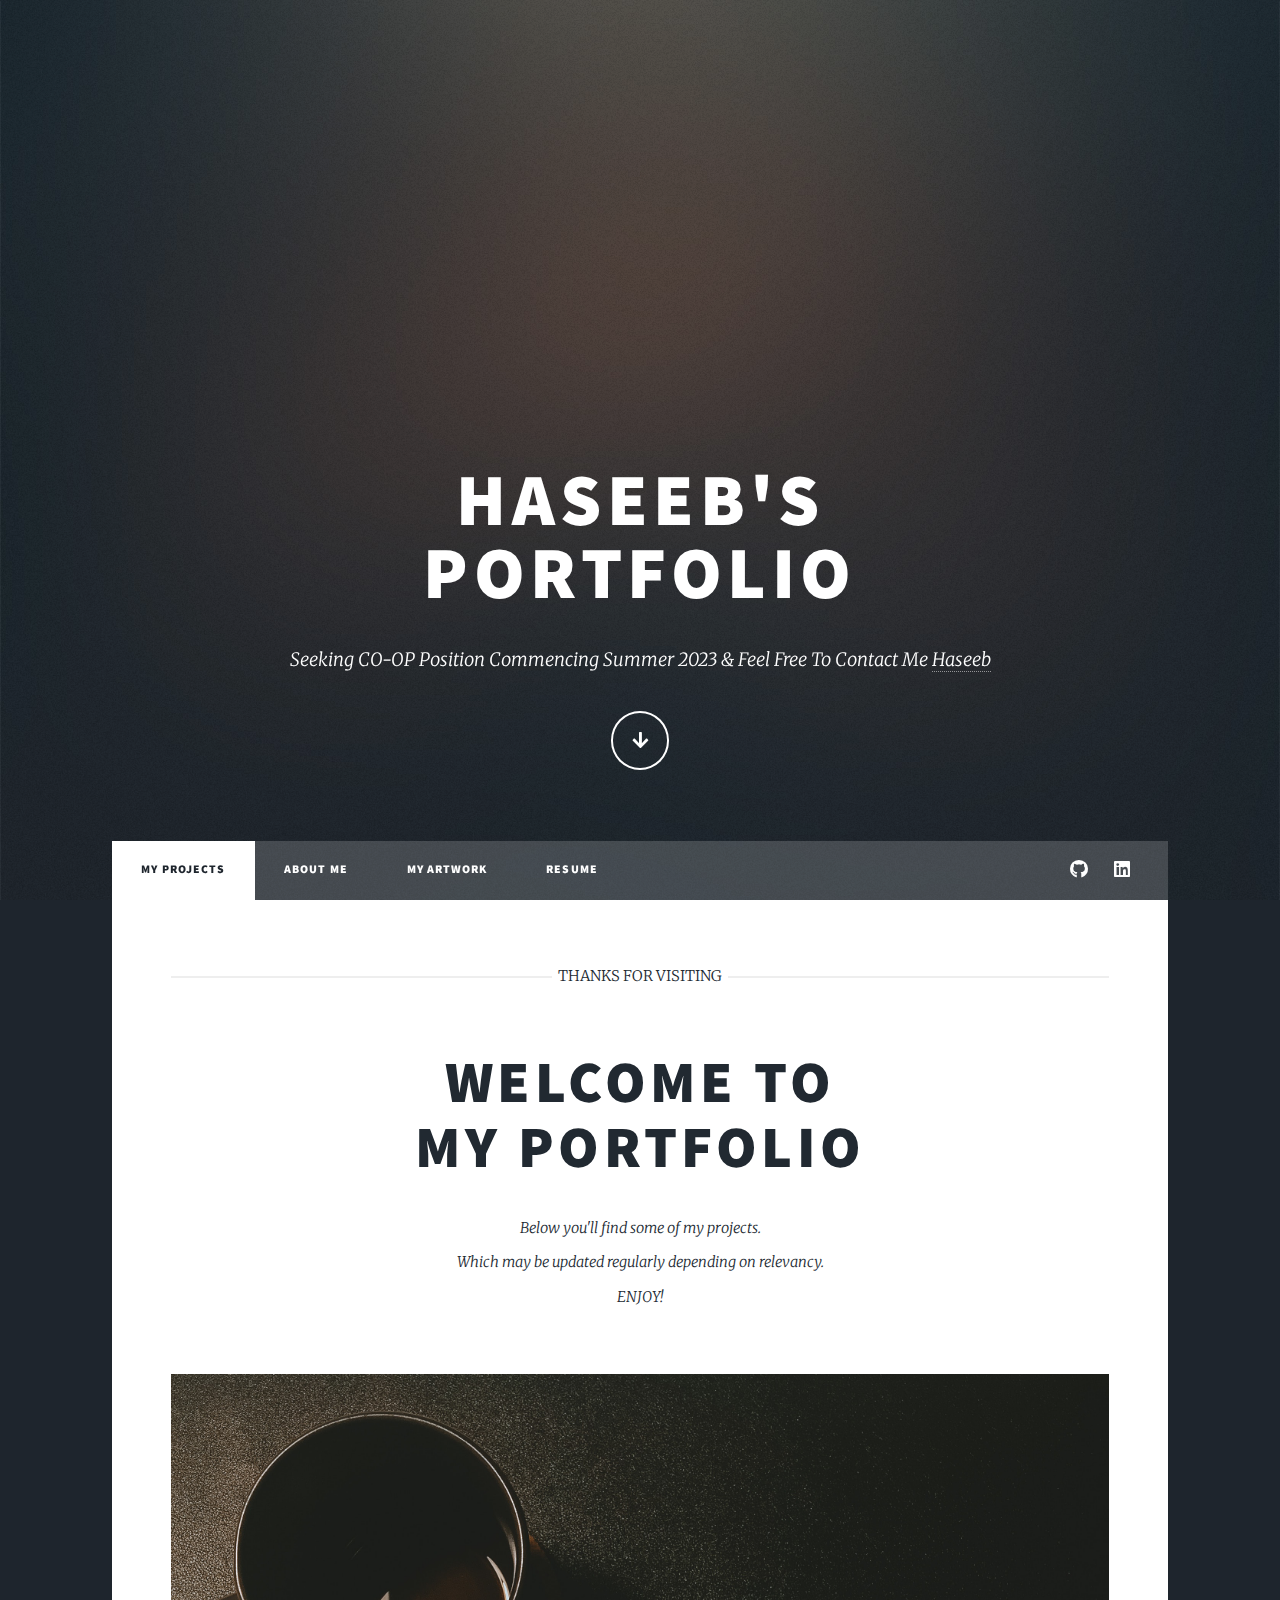
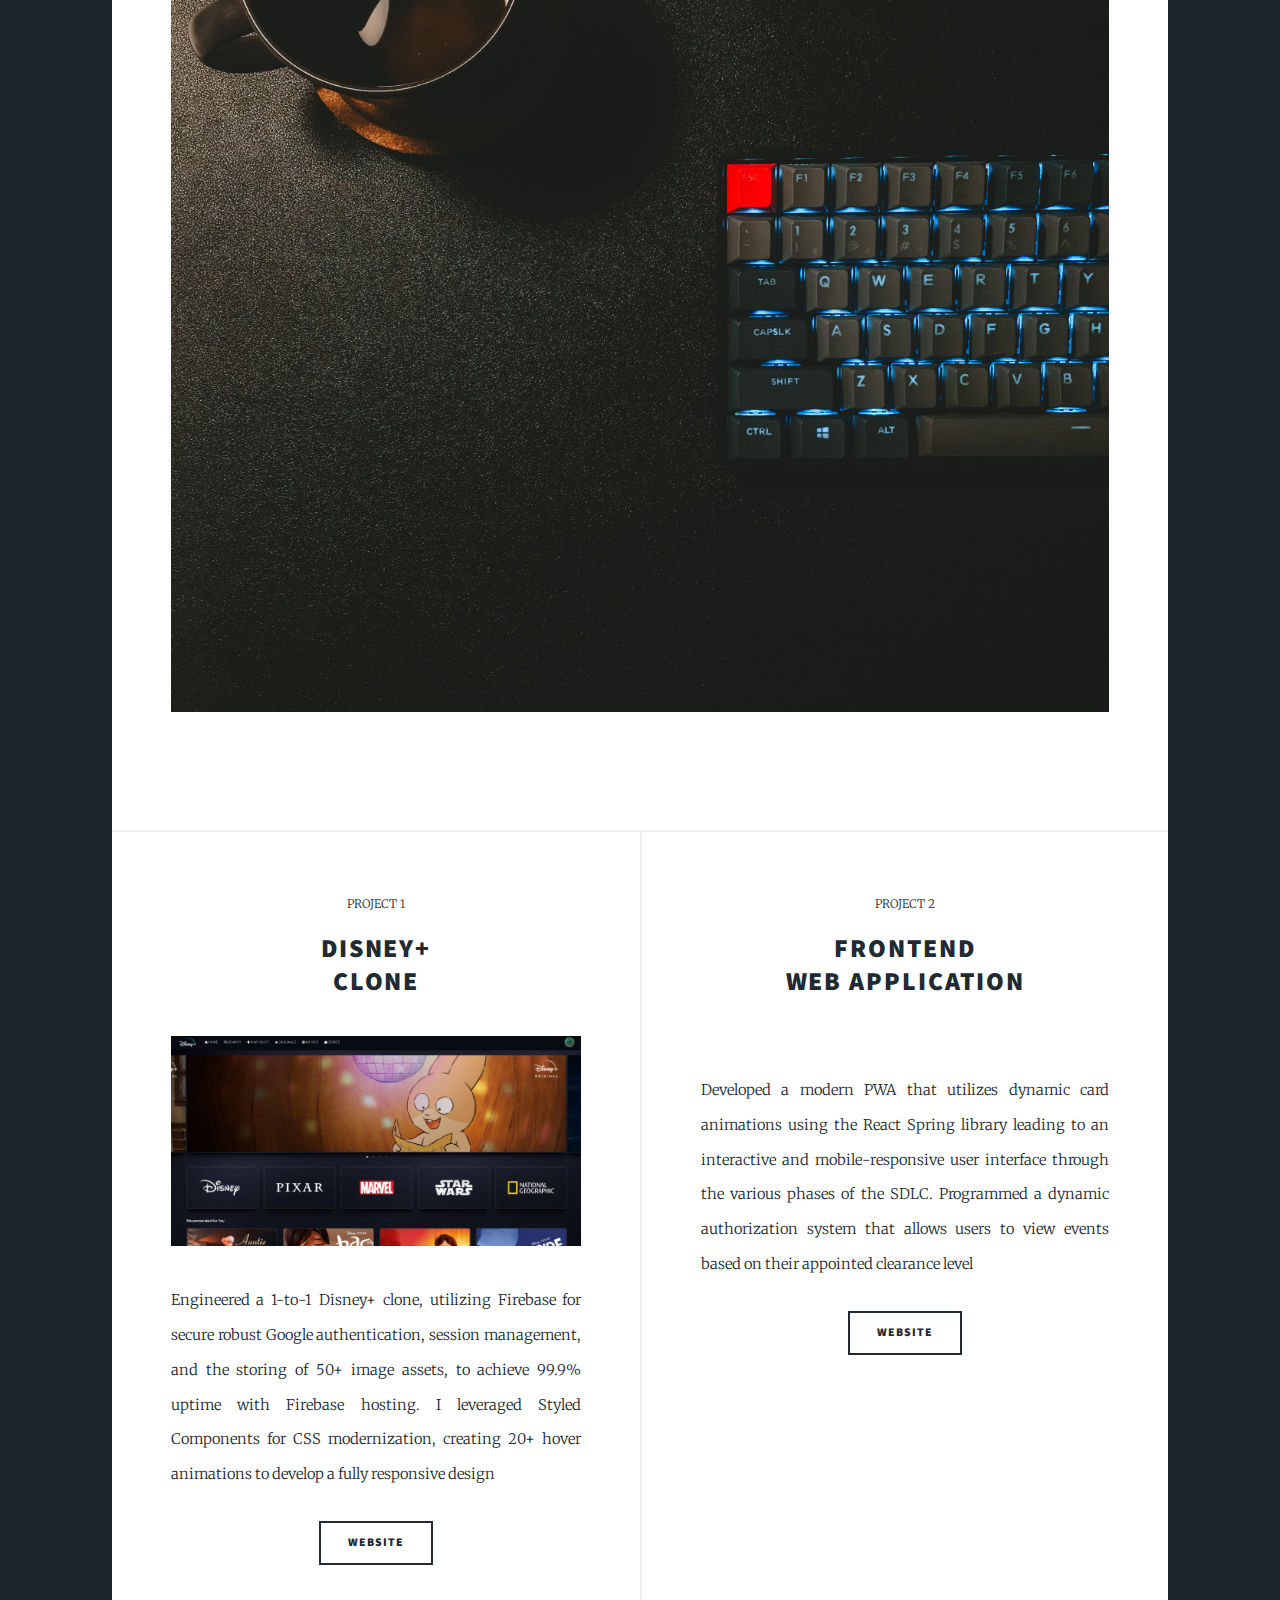
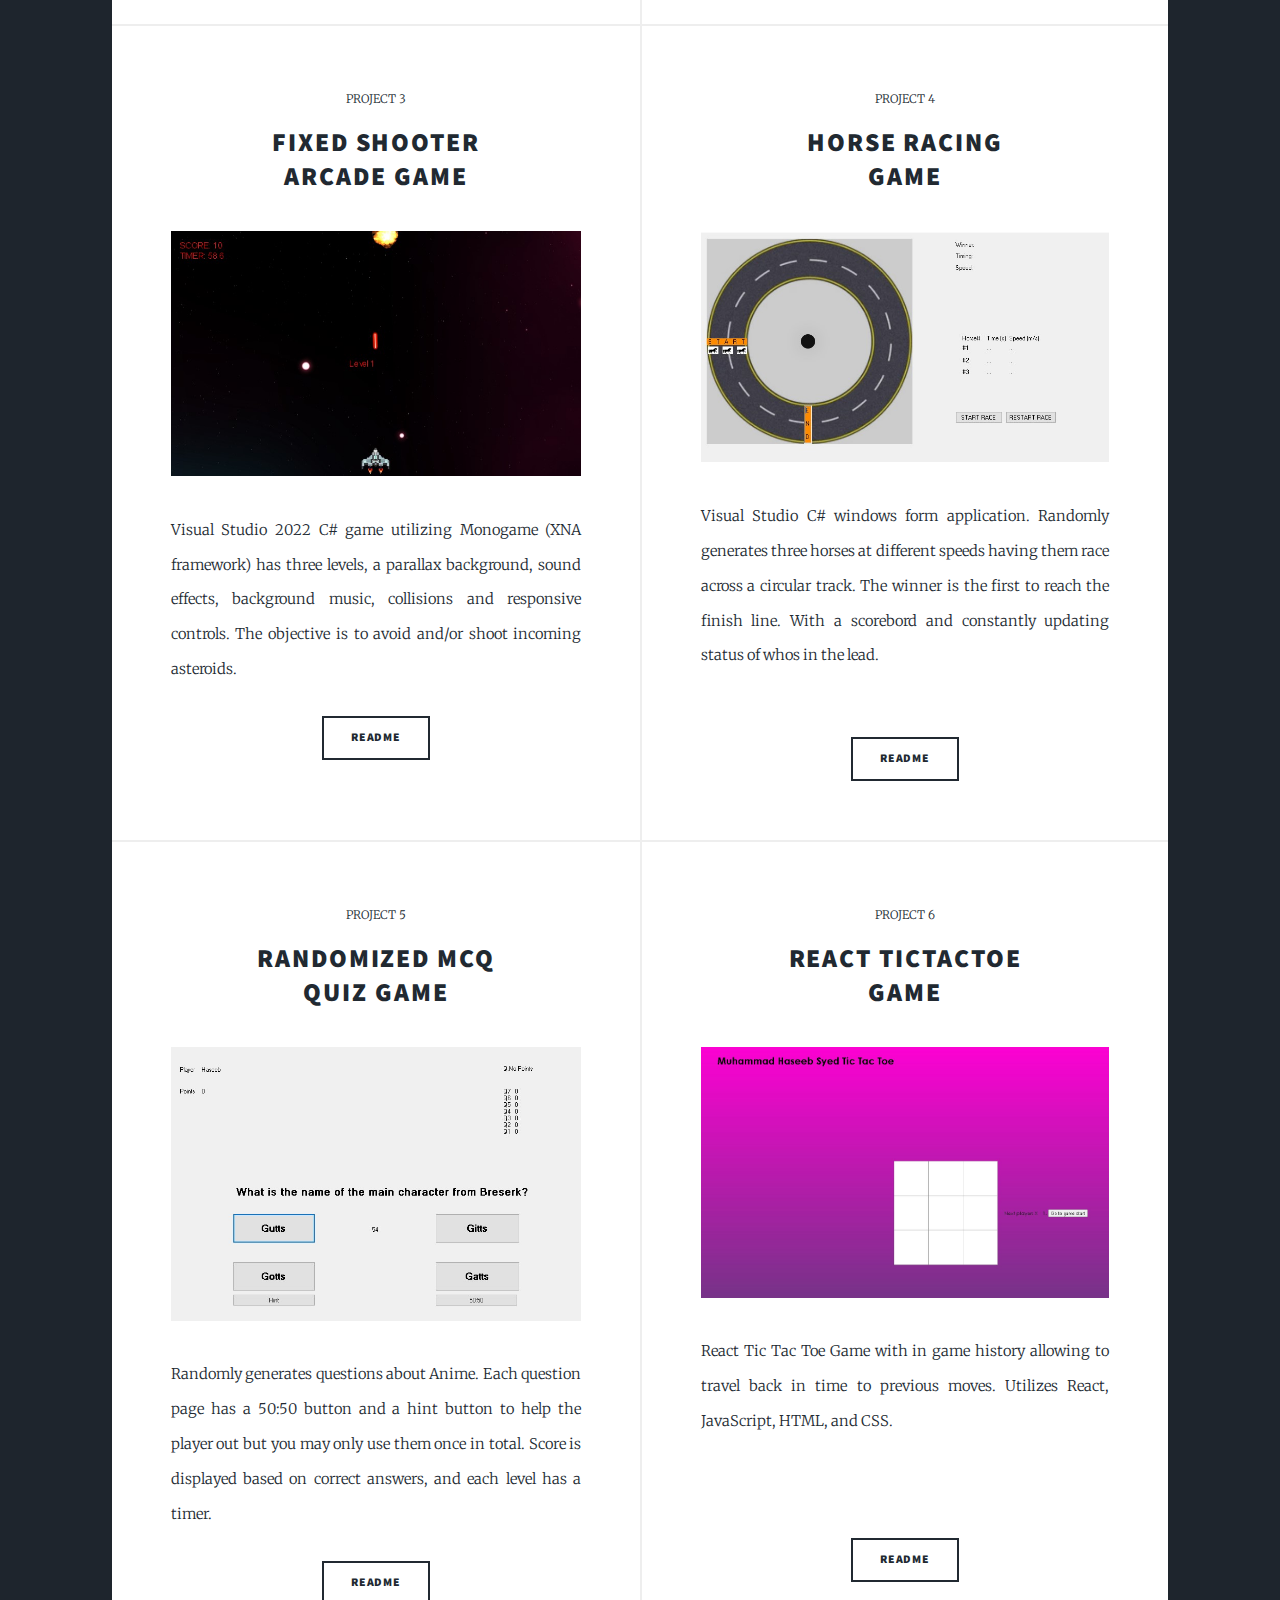
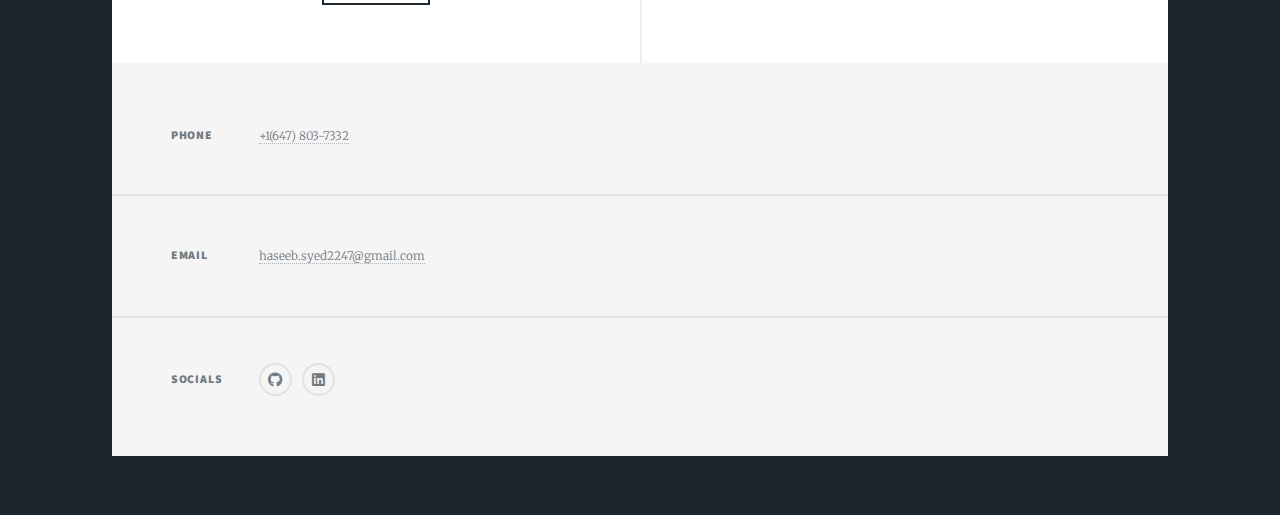
==== commit 3fce9b49: "Update index.html" ====
--- a/index.html
+++ b/index.html
@@ -34,11 +34,11 @@
 							<li class="active"><a href="index.html">MY PROJECTS</a></li>
 							<li><a href="generic.html">ABOUT ME</a></li>
 							<li><a href="elements.html">MY ARTWORK</a></li>
-							<li><a href="https://drive.google.com/file/d/1o2gpn0nw096A4KW-qWv0MkEuuU7bP8BG/view?usp=sharing">RESUME</a></li>
+							<li><a href="https://drive.google.com/file/d/1wxb5rzkak7ZQVXY1TlgKmMcQdWkT-3b8/view?usp=sharing" target="_blank">RESUME</a></li>
 						</ul>
 						<ul class="icons">
-							<li><a href="https://github.com/Haseebsyd" class="icon brands fa-github"><span class="label">GitHub</span></a></li>
-							<li><a href="https://www.linkedin.com/in/haseeb--syed" class="icon brands fa-linkedin"><span class="label">Linkedin</span></a></li>
+							<li><a href="https://github.com/Haseebsyd" class="icon brands fa-github" target="_blank"><span class="label">GitHub</span></a></li>
+							<li><a href="https://www.linkedin.com/in/haseeb--syed" class="icon brands fa-linkedin" target="_blank"><span class="label">Linkedin</span></a></li>
 							<!--<li><a href="https://twitter.com/hxseebsyed" class="icon brands fa-twitter"><span class="label">Twitter</span></a></li>
 							<li><a href="https://www.facebook.com/profile.php?id=100006444438590" class="icon brands fa-facebook-f"><span class="label">Facebook</span></a></li>
 							<li><a href="https://www.instagram.com/h.a.seeb/" class="icon brands fa-instagram"><span class="label">Instagram</span></a></li>-->
@@ -69,64 +69,76 @@
 								<article>
 									<header>
 										<span class="date">PROJECT 1</span>
+										<h2><a >Disney+<br />
+										Clone</a></h2>
+									</header>
+									<a href="https://disneyplusclone-cc8ec.web.app/" target="_blank" class="image fit"><img src="images/disney.jpg" alt="" /></a>
+									<p>Engineered a 1-to-1 Disney+ clone, utilizing Firebase for secure robust Google authentication, session management, and the storing of 50+ image assets, to achieve 99.9% uptime with Firebase hosting. I leveraged Styled Components for CSS modernization, creating 20+ hover animations to develop a fully responsive design</p>
+									<ul class="actions special">
+										<li><a href="https://github.com/Haseebsyd/DisneyPlusClone" target="_blank" class="button">WEBSITE</a></li>
+									</ul>
+								</article>
+								<article>
+									<header>
+										<span class="date">PROJECT 2</span>
+										<h2><a >Frontend<br />
+										Web Application</a></h2>
+									</header>
+									<a href="https://haseebsyd.github.io/Frontend-Web-App-React-HackTheNorth/" target="_blank" class="image fit"><img src="images/frontend.jpeg" alt="" /></a>
+									<p>Developed a modern PWA that utilizes dynamic card animations using the React Spring library leading to an interactive and mobile-responsive user interface through the various phases of the SDLC. Programmed a dynamic authorization system that allows users to view events based on their appointed clearance level</p>
+									<ul class="actions special">
+										<li><a href="https://haseebsyd.github.io/Frontend-Web-App-React-HackTheNorth/" target="_blank" class="button">WEBSITE</a></li>
+									</ul>
+								</article>
+								<article>
+									<header>
+										<span class="date">PROJECT 3</span>
 										<h2><a >Fixed Shooter<br />
 										Arcade Game</a></h2>
 									</header>
-									<a href="https://haseebsyd.github.io/Frontend-Web-App-React-HackTheNorth/" class="image fit"><img src="images/frontend.jpeg" alt="" /></a>
-									<p>Developed a modern PWA that utilizes dynamic card animations using the React Spring library leading to an interactive and mobile-responsive user interface through the various phases of the SDLC. Programmed a dynamic authorization system that allows users to view events based on their appointed clearance level</p>
-									<ul class="actions special">
-										<li><a href="https://haseebsyd.github.io/Frontend-Web-App-React-HackTheNorth/" class="button">WEBSITE</a></li>
-									</ul>
-								</article>
-								<article>
-									<header>
-										<span class="date">PROJECT 2</span>
-										<h2><a >Fixed Shooter<br />
-										Arcade Game</a></h2>
-									</header>
-									<a href="https://github.com/Haseebsyd/Ship-Shooter-Game" class="image fit"><img src="images/pic02.jpg" alt="" /></a>
+									<a href="https://github.com/Haseebsyd/Ship-Shooter-Game" target="_blank" class="image fit"><img src="images/pic02.jpg" alt="" /></a>
 									<p>Visual Studio 2022 C# game utilizing Monogame (XNA framework) has three levels, a parallax background, sound effects, background music, collisions and responsive controls. The objective is to avoid and/or shoot incoming asteroids.</p>
 									<ul class="actions special">
-										<li><a href="https://github.com/Haseebsyd/Ship-Shooter-Game/blob/master/README" class="button">README</a></li>
-									</ul>
-								</article>
-								<article>
-									<header>
-										<span class="date">PROJECT 3</span>
+										<li><a href="https://github.com/Haseebsyd/Ship-Shooter-Game/blob/master/README" target="_blank" class="button">README</a></li>
+									</ul>
+								</article>
+								<article>
+									<header>
+										<span class="date">PROJECT 4</span>
 										<h2><a >Horse Racing<br />
 										Game</a></h2>
 									</header>
-									<a href="https://github.com/Haseebsyd/Horse-Raceing-Game" class="image fit"><img src="images/pic03.jpg" alt="" /></a>
+									<a href="https://github.com/Haseebsyd/Horse-Raceing-Game" target="_blank" class="image fit"><img src="images/pic03.jpg" alt="" /></a>
 									<p>Visual Studio C# windows form application. Randomly generates three horses at different speeds having them race across a circular track. The winner is the first to reach the finish line. With a scorebord and constantly updating status of whos in the lead.</p></br>
 									<ul class="actions special">
-										<li><a href="https://github.com/Haseebsyd/Horse-Raceing-Game/blob/master/README.md" class="button">README</a></li>
-									</ul>
-								</article>
-								<article>
-									<header>
-										<span class="date">PROJECT 4</span>
+										<li><a href="https://github.com/Haseebsyd/Horse-Raceing-Game/blob/master/README.md" target="_blank" class="button">README</a></li>
+									</ul>
+								</article>
+								<article>
+									<header>
+										<span class="date">PROJECT 5</span>
 										<h2><a >Randomized MCQ<br />
 										Quiz Game</a></h2>
 									</header>
-									<a href="https://github.com/Haseebsyd/Randomized-MCQ-Quiz-Game/tree/master" class="image fit"><img src="images/pic04.jpg" alt="" /></a>
+									<a href="https://github.com/Haseebsyd/Randomized-MCQ-Quiz-Game/tree/master" target="_blank" class="image fit"><img src="images/pic04.jpg" alt="" /></a>
 									<p>Randomly generates questions about Anime. Each question page has a 50:50 button and a hint button to help the player out but you may only use them once in total. Score is displayed based on correct answers, and each level has a timer.</p>
 									<ul class="actions special">
-										<li><a href="https://github.com/Haseebsyd/Randomized-MCQ-Quiz-Game/blob/master/README.md" class="button">README</a></li>
-									</ul>
-								</article>
-								<article>
-									<header>
-										<span class="date">PROJECT 5</span>
+										<li><a href="https://github.com/Haseebsyd/Randomized-MCQ-Quiz-Game/blob/master/README.md" target="_blank" class="button">README</a></li>
+									</ul>
+								</article>
+								<article>
+									<header>
+										<span class="date">PROJECT 6</span>
 										<h2><a>React TicTacToe<br />
 										Game</a></h2>
 									</header>
-									<a href="https://github.com/Haseebsyd/Tic-Tac-Toe-Game" class="image fit"><img src="images/TicTacToeGame.jpg" alt="" /></a>
+									<a href="https://github.com/Haseebsyd/Tic-Tac-Toe-Game" target="_blank" class="image fit"><img src="images/TicTacToeGame.jpg" alt="" /></a>
 									<p>React Tic Tac Toe Game with in game history allowing to travel back in time to previous moves. Utilizes React, JavaScript, HTML, and CSS. </p></br></br>
 									<ul class="actions special">
-										<li><a href="https://github.com/Haseebsyd/Tic-Tac-Toe-Game/blob/master/README.md" class="button">README</a></li>
-									</ul>
-								</article>
-								<article>
+										<li><a href="https://github.com/Haseebsyd/Tic-Tac-Toe-Game/blob/master/README.md" target="_blank" class="button">README</a></li>
+									</ul>
+								</article>
+								<!--<article>
 									<header>
 										<span class="date">PROJECT 6</span>
 										<h2><a>To be<br />
@@ -137,7 +149,7 @@
 									<ul class="actions special">
 										<li><a class="button">Full Story</a></li>
 									</ul>
-								</article>
+								</article>-->
 								<!--<article>
 									<header>
 										<span class="date">PROJECT 7</span>
@@ -234,8 +246,8 @@
 							<section>
 								<h3>Socials</h3>
 								<ul class="icons alt">
-									<li><a href="https://github.com/Haseebsyd" class="icon brands fa-github"><span class="label">GitHub</span></a></li>
-									<li><a href="https://www.linkedin.com/in/haseeb--syed" class="icon brands fa-linkedin"><span class="label">Linkedin</span></a></li>
+									<li><a href="https://github.com/Haseebsyd" class="icon brands fa-github" target="_blank"><span class="label">GitHub</span></a></li>
+									<li><a href="https://www.linkedin.com/in/haseeb--syed" class="icon brands fa-linkedin" target="_blank"><span class="label">Linkedin</span></a></li>
 									<!--<li><a href="https://twitter.com/hxseebsyed" class="icon brands fa-twitter"><span class="label">Twitter</span></a></li>
 									<li><a href="https://www.facebook.com/profile.php?id=100006444438590" class="icon brands fa-facebook-f"><span class="label">Facebook</span></a></li>
 									<li><a href="https://www.instagram.com/h.a.seeb/" class="icon brands fa-instagram"><span class="label">Instagram</span></a></li>-->
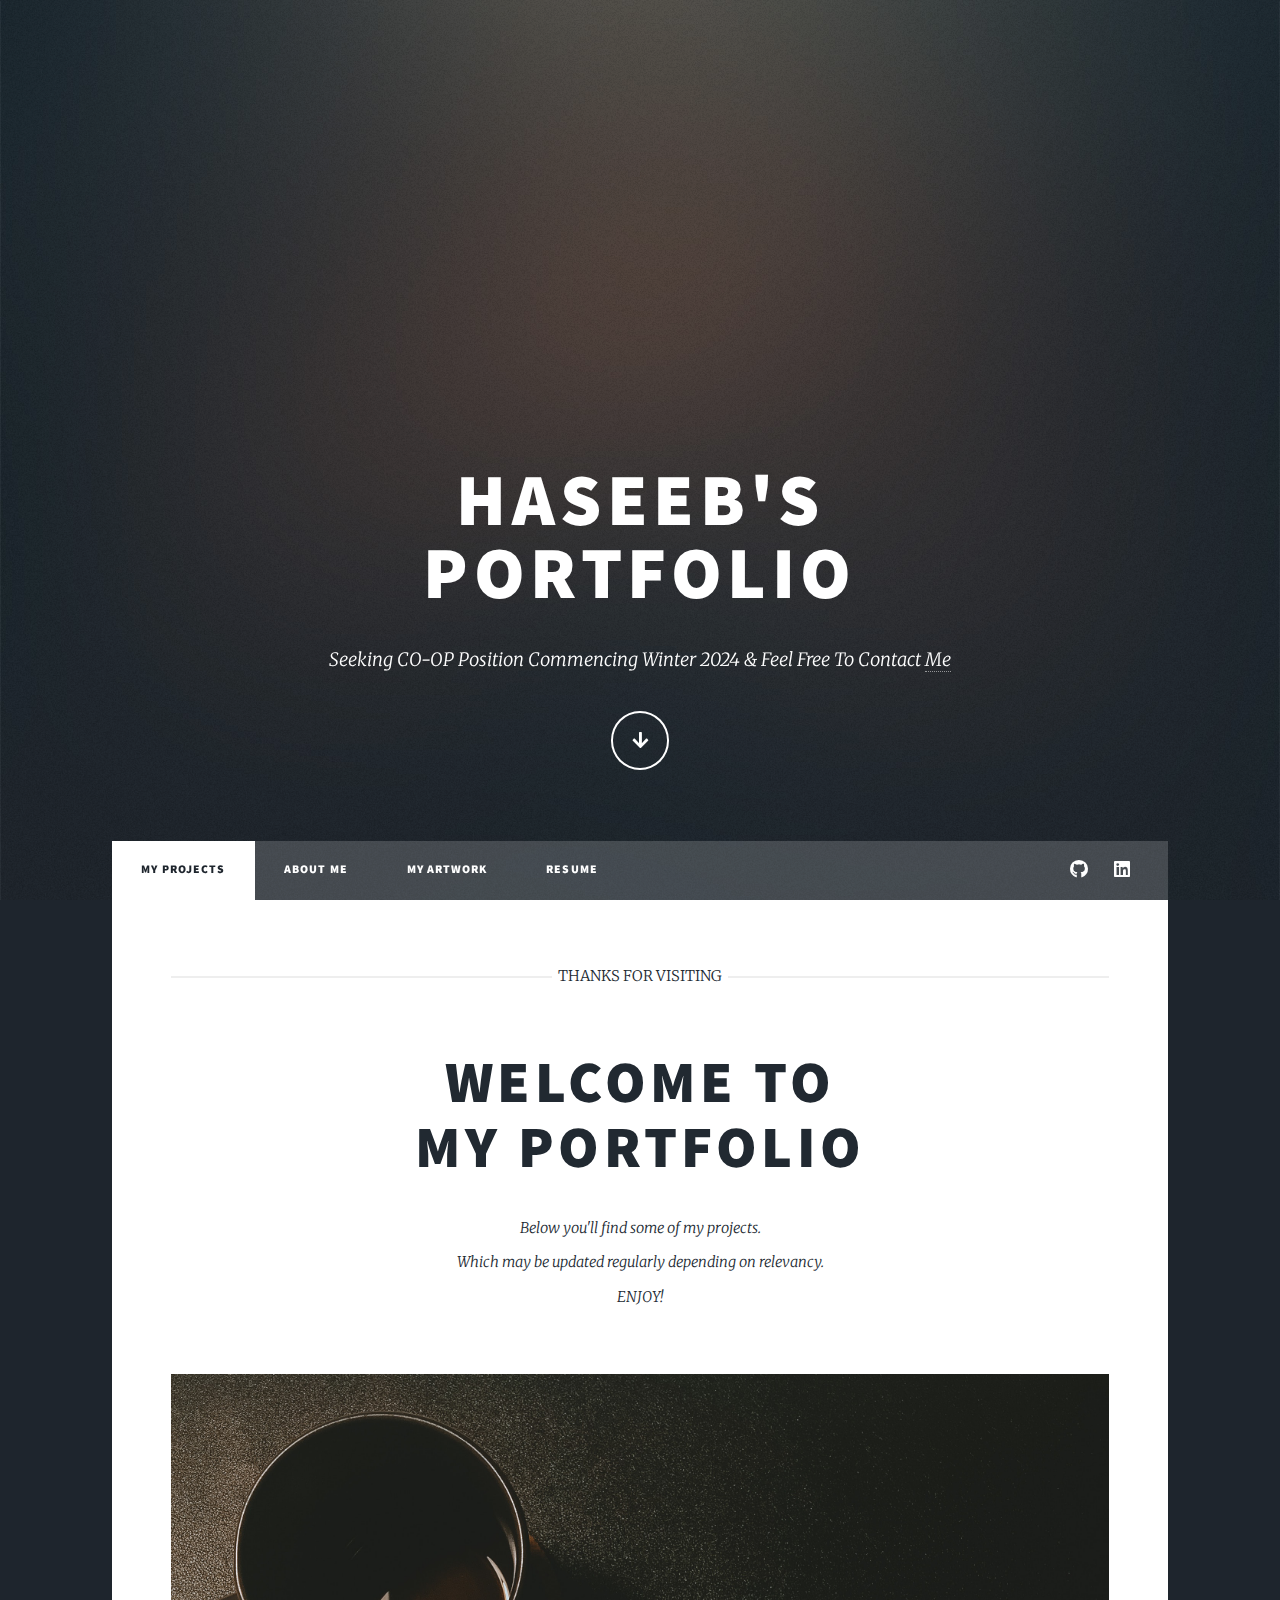
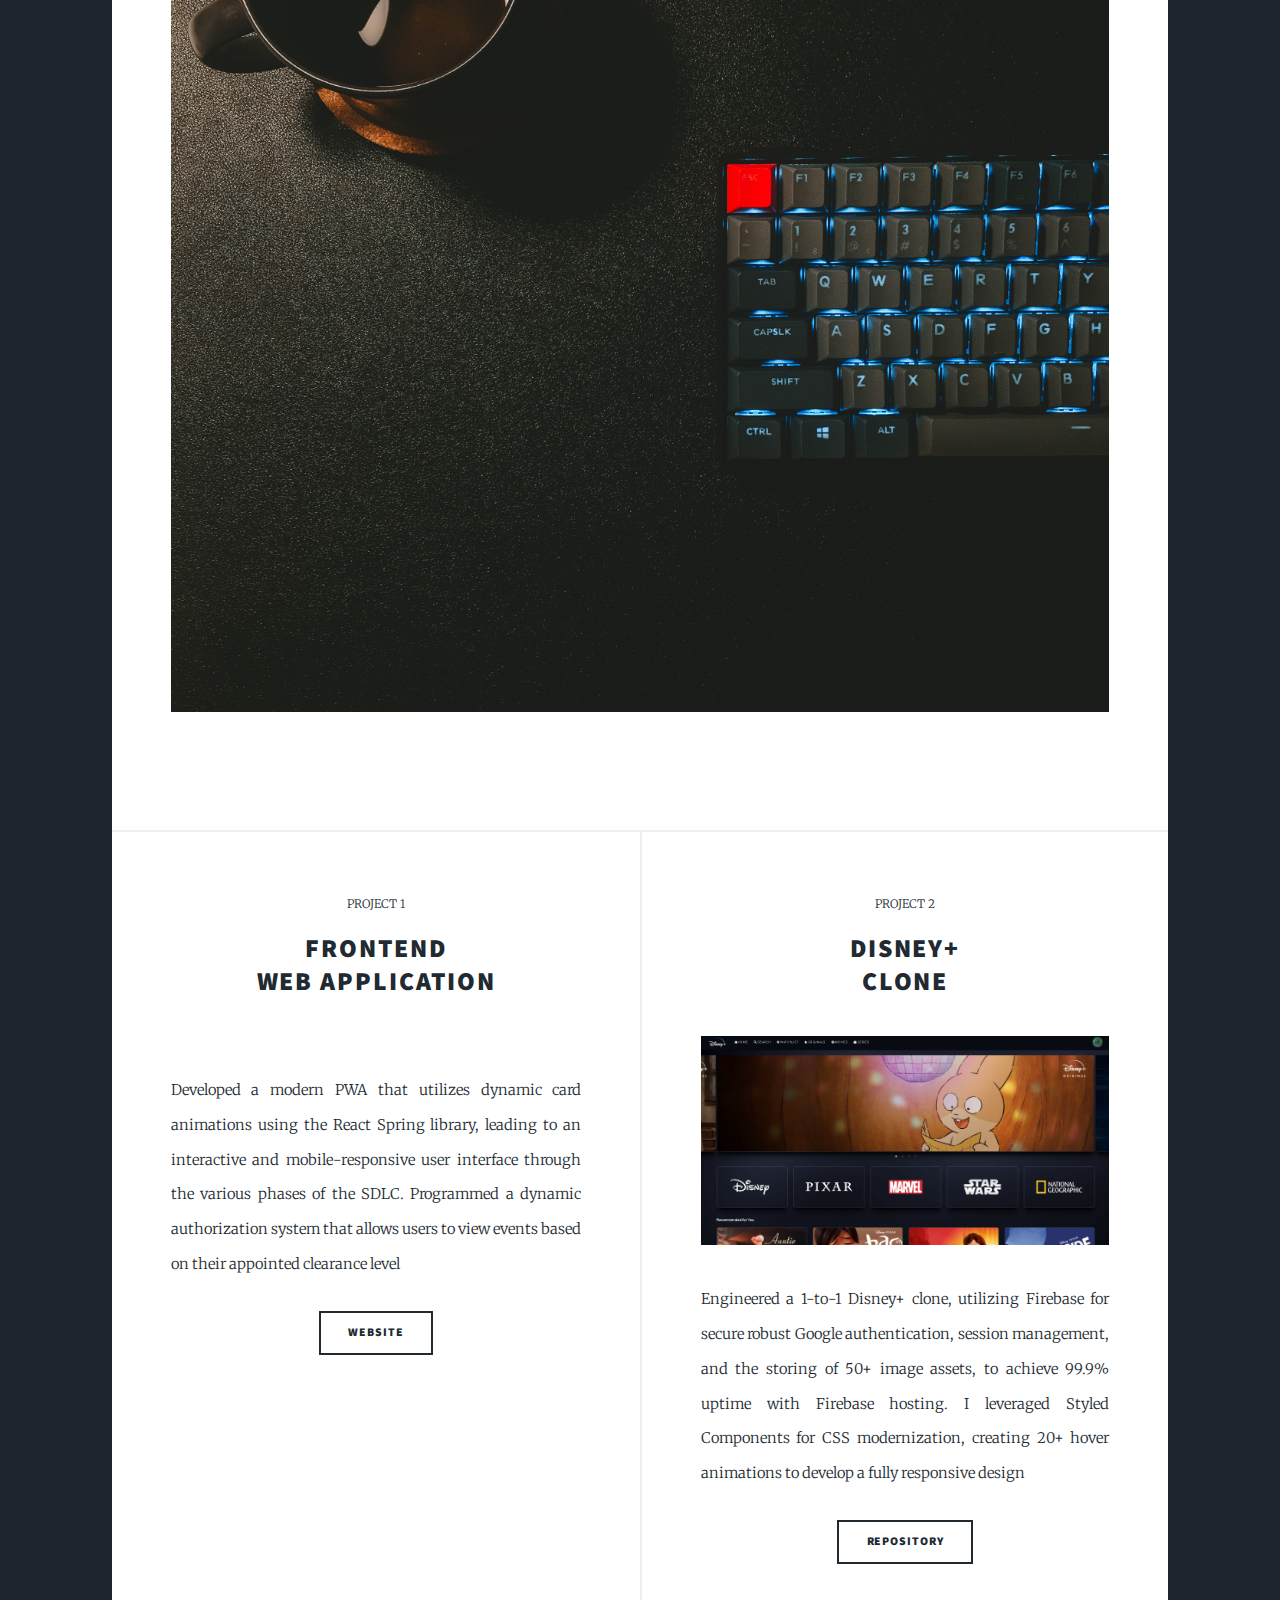
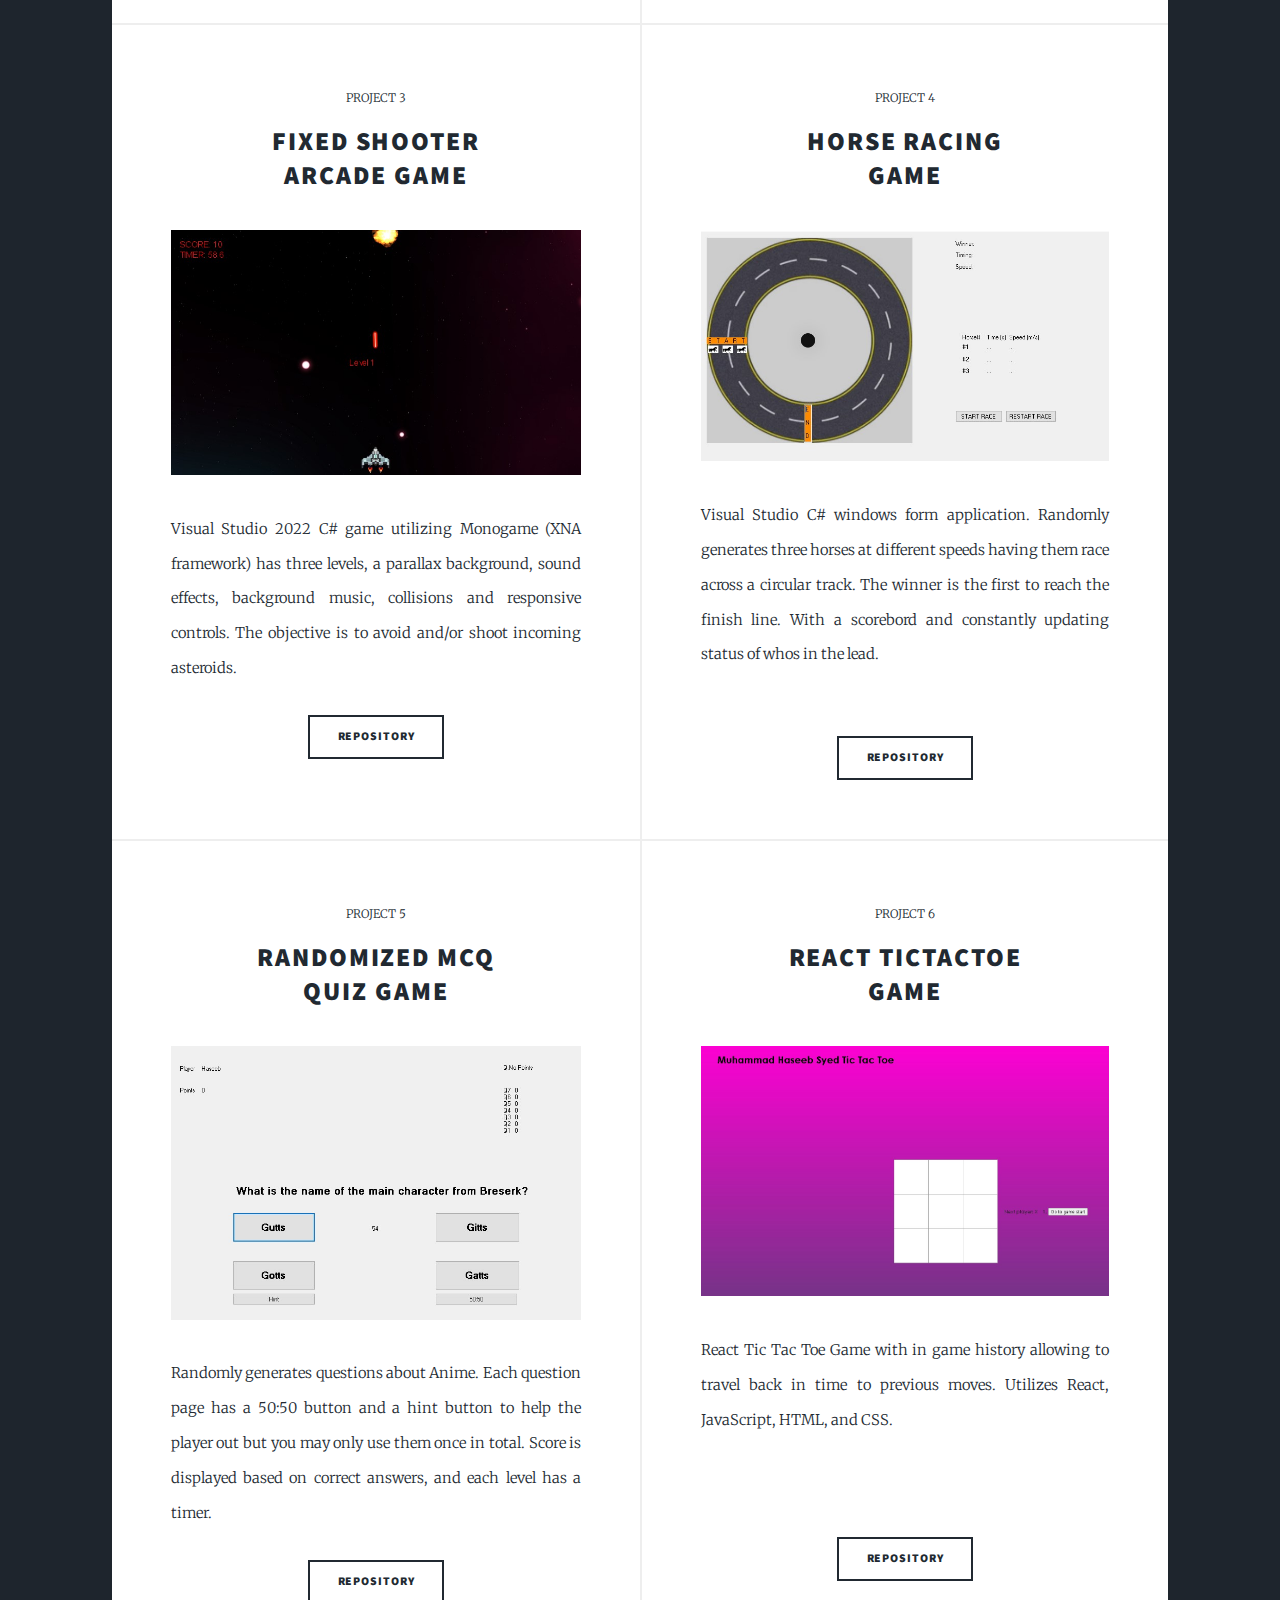
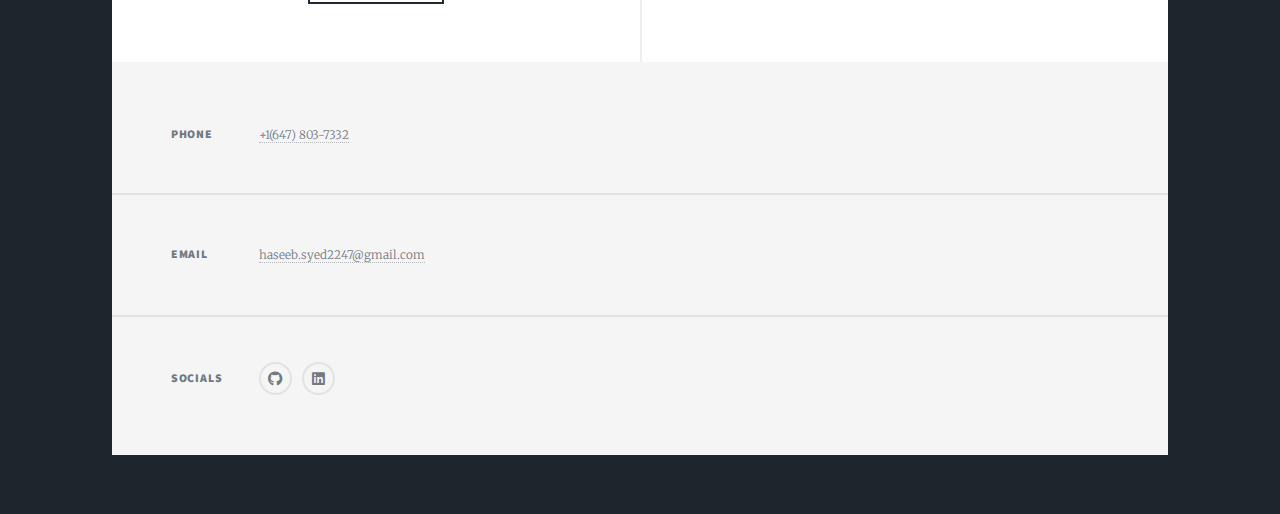
==== commit 087e5377: "Update index.html" ====
--- a/index.html
+++ b/index.html
@@ -17,7 +17,7 @@
 					<div id="intro">
 						<h1>HASEEB'S<br />
 						PORTFOLIO</h1>
-						<p>Seeking CO-OP Position Commencing Summer 2023 & Feel Free To Contact Me <a href="mailto:haseeb.syed2247@gmail.com">Haseeb</a> 
+						<p>Seeking CO-OP Position Commencing Winter 2024 & Feel Free To Contact <a href="mailto:haseeb.syed2247@gmail.com">Me</a> 
 						<ul class="actions">
 							<li><a href="#header" class="button icon solid solo fa-arrow-down scrolly">Continue</a></li>
 						</ul>
@@ -69,25 +69,25 @@
 								<article>
 									<header>
 										<span class="date">PROJECT 1</span>
-										<h2><a >Disney+<br />
-										Clone</a></h2>
-									</header>
-									<a href="https://disneyplusclone-cc8ec.web.app/" target="_blank" class="image fit"><img src="images/disney.jpg" alt="" /></a>
-									<p>Engineered a 1-to-1 Disney+ clone, utilizing Firebase for secure robust Google authentication, session management, and the storing of 50+ image assets, to achieve 99.9% uptime with Firebase hosting. I leveraged Styled Components for CSS modernization, creating 20+ hover animations to develop a fully responsive design</p>
-									<ul class="actions special">
-										<li><a href="https://github.com/Haseebsyd/DisneyPlusClone" target="_blank" class="button">WEBSITE</a></li>
-									</ul>
-								</article>
-								<article>
-									<header>
-										<span class="date">PROJECT 2</span>
 										<h2><a >Frontend<br />
 										Web Application</a></h2>
 									</header>
 									<a href="https://haseebsyd.github.io/Frontend-Web-App-React-HackTheNorth/" target="_blank" class="image fit"><img src="images/frontend.jpeg" alt="" /></a>
-									<p>Developed a modern PWA that utilizes dynamic card animations using the React Spring library leading to an interactive and mobile-responsive user interface through the various phases of the SDLC. Programmed a dynamic authorization system that allows users to view events based on their appointed clearance level</p>
+									<p>Developed a modern PWA that utilizes dynamic card animations using the React Spring library, leading to an interactive and mobile-responsive user interface through the various phases of the SDLC. Programmed a dynamic authorization system that allows users to view events based on their appointed clearance level</p>
 									<ul class="actions special">
 										<li><a href="https://haseebsyd.github.io/Frontend-Web-App-React-HackTheNorth/" target="_blank" class="button">WEBSITE</a></li>
+									</ul>
+								</article>
+								<article>
+									<header>
+										<span class="date">PROJECT 2</span>
+									<h2><a >Disney+<br />
+										Clone</a></h2>
+									</header>
+									<a href="https://github.com/Haseebsyd/DisneyPlusClone" target="_blank" class="image fit"><img src="images/disney.jpg" alt="" /></a>
+									<p>Engineered a 1-to-1 Disney+ clone, utilizing Firebase for secure robust Google authentication, session management, and the storing of 50+ image assets, to achieve 99.9% uptime with Firebase hosting. I leveraged Styled Components for CSS modernization, creating 20+ hover animations to develop a fully responsive design</p>
+									<ul class="actions special">
+										<li><a href="https://github.com/Haseebsyd/DisneyPlusClone" target="_blank" class="button">REPOSITORY</a></li>
 									</ul>
 								</article>
 								<article>
@@ -99,7 +99,7 @@
 									<a href="https://github.com/Haseebsyd/Ship-Shooter-Game" target="_blank" class="image fit"><img src="images/pic02.jpg" alt="" /></a>
 									<p>Visual Studio 2022 C# game utilizing Monogame (XNA framework) has three levels, a parallax background, sound effects, background music, collisions and responsive controls. The objective is to avoid and/or shoot incoming asteroids.</p>
 									<ul class="actions special">
-										<li><a href="https://github.com/Haseebsyd/Ship-Shooter-Game/blob/master/README" target="_blank" class="button">README</a></li>
+										<li><a href="https://github.com/Haseebsyd/Ship-Shooter-Game/blob/master/README" target="_blank" class="button">REPOSITORY</a></li>
 									</ul>
 								</article>
 								<article>
@@ -111,7 +111,7 @@
 									<a href="https://github.com/Haseebsyd/Horse-Raceing-Game" target="_blank" class="image fit"><img src="images/pic03.jpg" alt="" /></a>
 									<p>Visual Studio C# windows form application. Randomly generates three horses at different speeds having them race across a circular track. The winner is the first to reach the finish line. With a scorebord and constantly updating status of whos in the lead.</p></br>
 									<ul class="actions special">
-										<li><a href="https://github.com/Haseebsyd/Horse-Raceing-Game/blob/master/README.md" target="_blank" class="button">README</a></li>
+										<li><a href="https://github.com/Haseebsyd/Horse-Raceing-Game/blob/master/README.md" target="_blank" class="button">REPOSITORY</a></li>
 									</ul>
 								</article>
 								<article>
@@ -123,7 +123,7 @@
 									<a href="https://github.com/Haseebsyd/Randomized-MCQ-Quiz-Game/tree/master" target="_blank" class="image fit"><img src="images/pic04.jpg" alt="" /></a>
 									<p>Randomly generates questions about Anime. Each question page has a 50:50 button and a hint button to help the player out but you may only use them once in total. Score is displayed based on correct answers, and each level has a timer.</p>
 									<ul class="actions special">
-										<li><a href="https://github.com/Haseebsyd/Randomized-MCQ-Quiz-Game/blob/master/README.md" target="_blank" class="button">README</a></li>
+										<li><a href="https://github.com/Haseebsyd/Randomized-MCQ-Quiz-Game/blob/master/README.md" target="_blank" class="button">REPOSITORY</a></li>
 									</ul>
 								</article>
 								<article>
@@ -135,7 +135,7 @@
 									<a href="https://github.com/Haseebsyd/Tic-Tac-Toe-Game" target="_blank" class="image fit"><img src="images/TicTacToeGame.jpg" alt="" /></a>
 									<p>React Tic Tac Toe Game with in game history allowing to travel back in time to previous moves. Utilizes React, JavaScript, HTML, and CSS. </p></br></br>
 									<ul class="actions special">
-										<li><a href="https://github.com/Haseebsyd/Tic-Tac-Toe-Game/blob/master/README.md" target="_blank" class="button">README</a></li>
+										<li><a href="https://github.com/Haseebsyd/Tic-Tac-Toe-Game/blob/master/README.md" target="_blank" class="button">REPOSITORY</a></li>
 									</ul>
 								</article>
 								<!--<article>
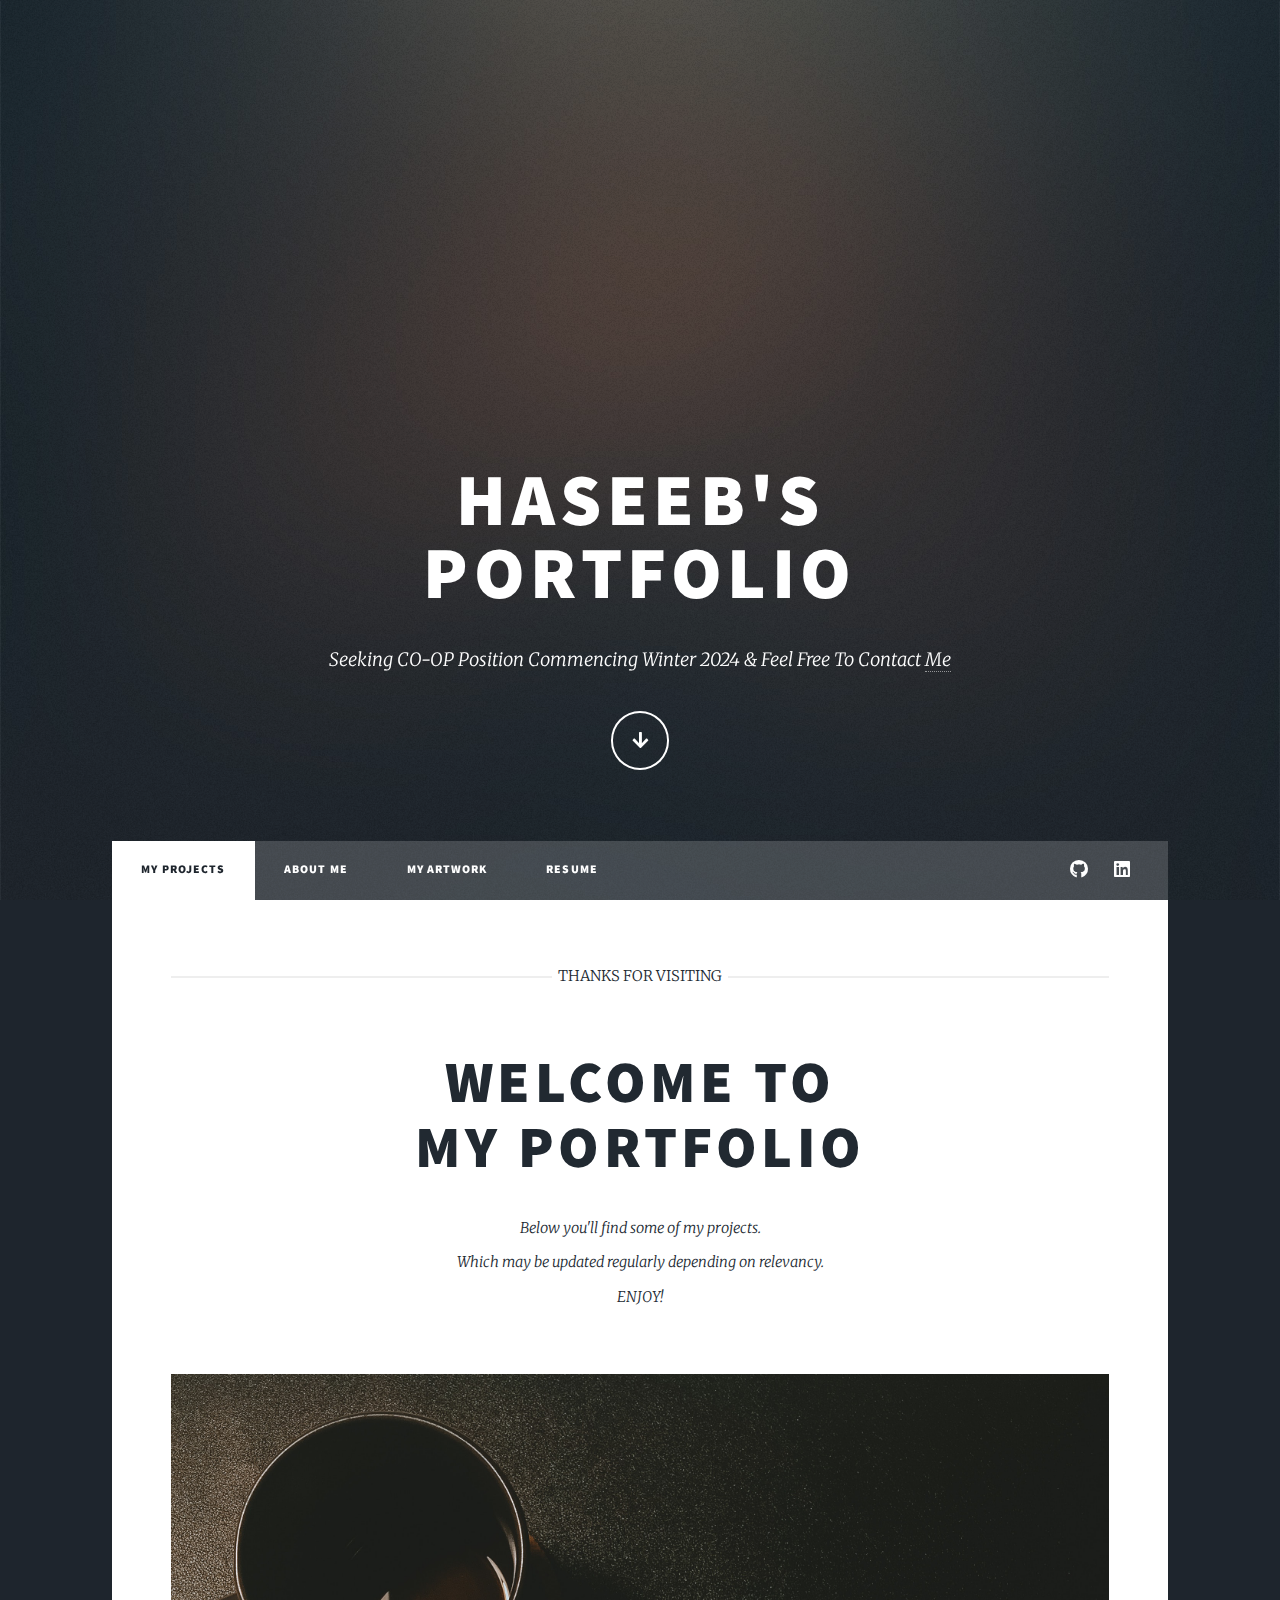
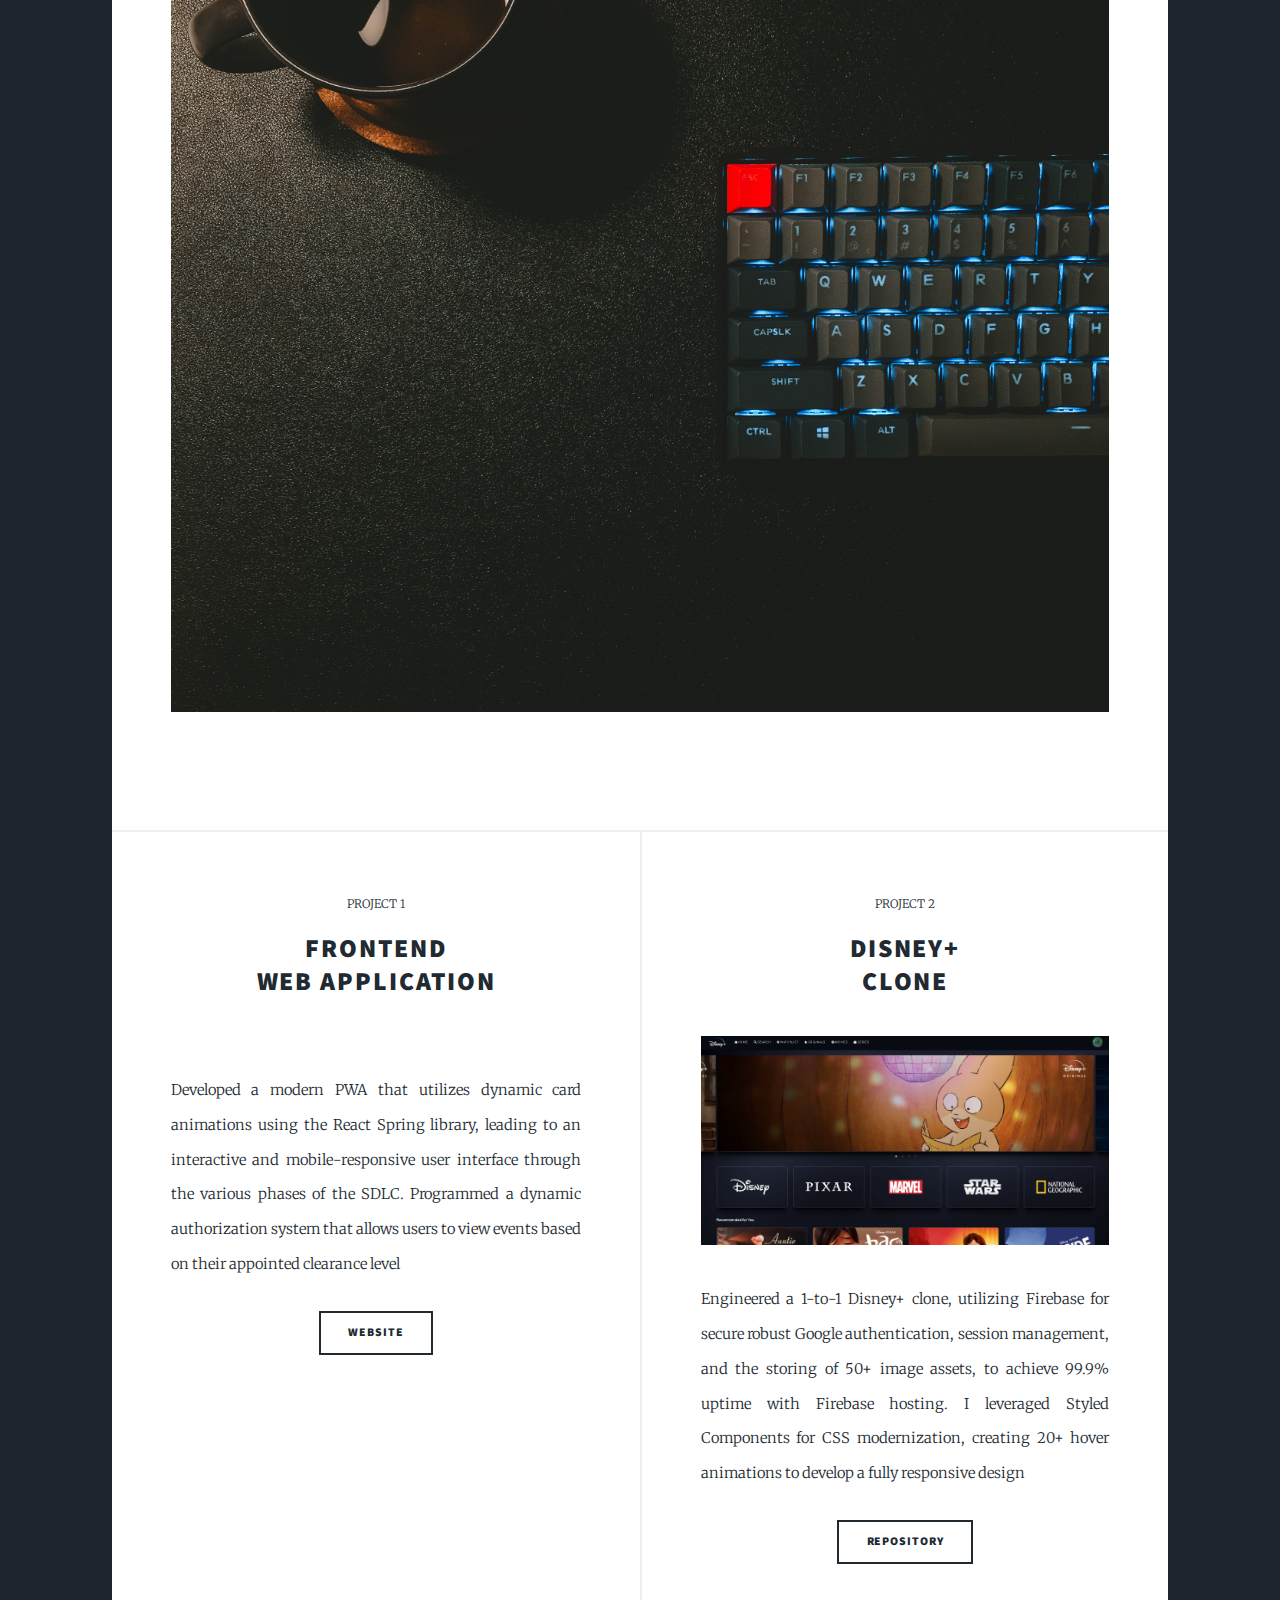
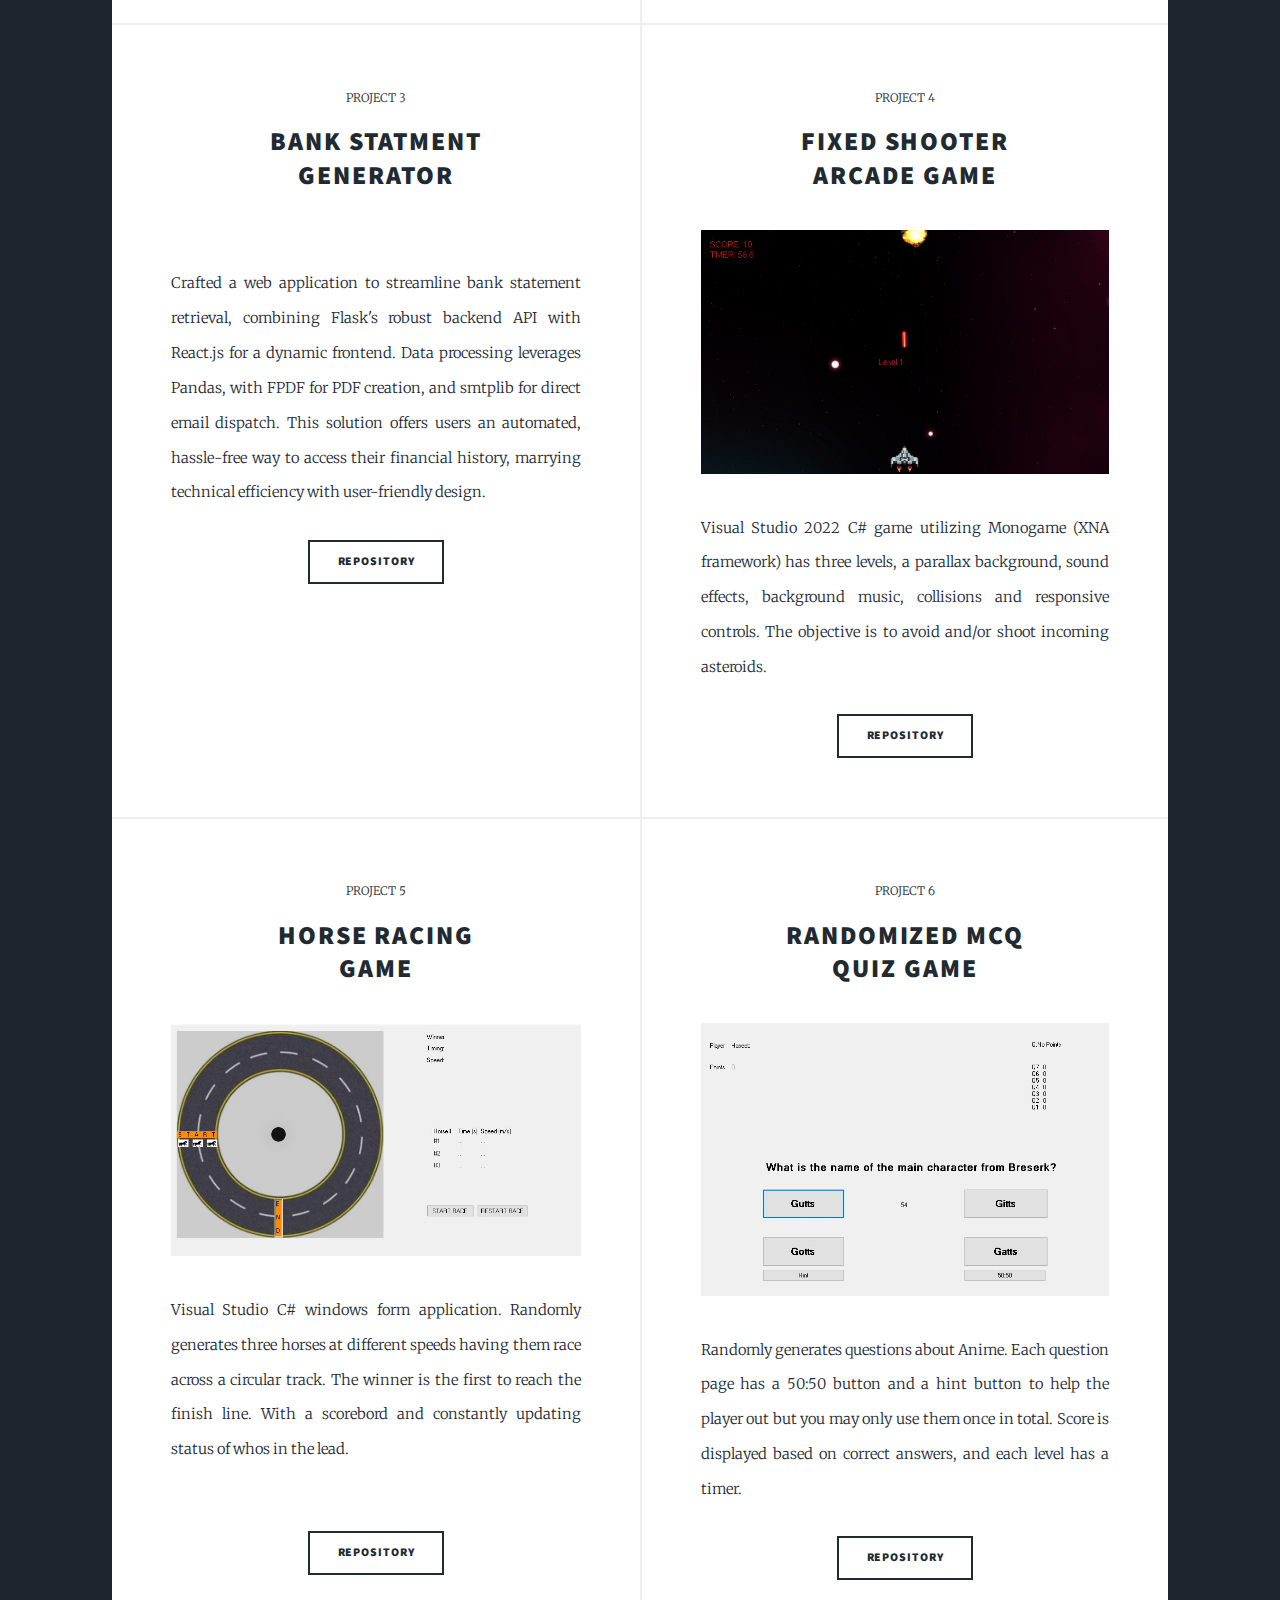
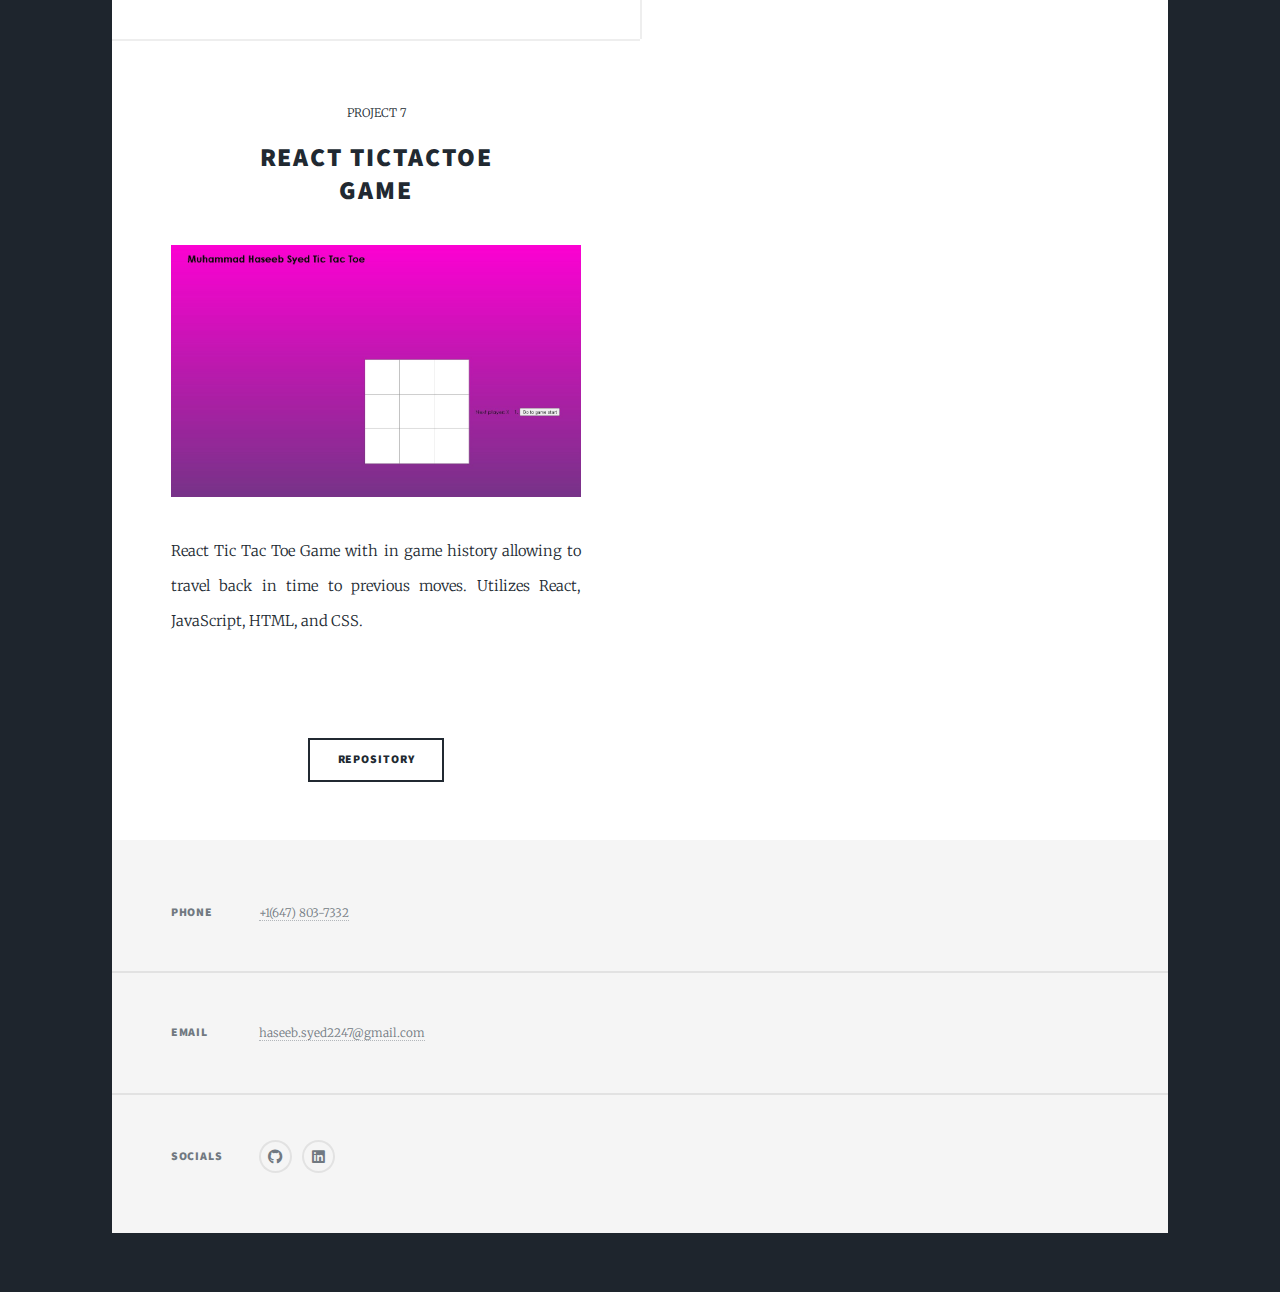
==== commit 913c35bc: "new project" ====
--- a/index.html
+++ b/index.html
@@ -69,8 +69,12 @@
 								<article>
 									<header>
 										<span class="date">PROJECT 1</span>
-										<h2><a >Frontend<br />
-										Web Application</a></h2>
+										<h2>
+											<a>
+												Frontend<br />
+												Web Application
+											</a>
+										</h2>
 									</header>
 									<a href="https://haseebsyd.github.io/Frontend-Web-App-React-HackTheNorth/" target="_blank" class="image fit"><img src="images/frontend.jpeg" alt="" /></a>
 									<p>Developed a modern PWA that utilizes dynamic card animations using the React Spring library, leading to an interactive and mobile-responsive user interface through the various phases of the SDLC. Programmed a dynamic authorization system that allows users to view events based on their appointed clearance level</p>
@@ -81,8 +85,12 @@
 								<article>
 									<header>
 										<span class="date">PROJECT 2</span>
-									<h2><a >Disney+<br />
-										Clone</a></h2>
+										<h2>
+											<a>
+												Disney+<br />
+												Clone
+											</a>
+										</h2>
 									</header>
 									<a href="https://github.com/Haseebsyd/DisneyPlusClone" target="_blank" class="image fit"><img src="images/disney.jpg" alt="" /></a>
 									<p>Engineered a 1-to-1 Disney+ clone, utilizing Firebase for secure robust Google authentication, session management, and the storing of 50+ image assets, to achieve 99.9% uptime with Firebase hosting. I leveraged Styled Components for CSS modernization, creating 20+ hover animations to develop a fully responsive design</p>
@@ -93,8 +101,28 @@
 								<article>
 									<header>
 										<span class="date">PROJECT 3</span>
-										<h2><a >Fixed Shooter<br />
-										Arcade Game</a></h2>
+										<h2>
+											<a>
+												Bank Statment<br />
+												Generator
+											</a>
+										</h2>
+									</header>
+									<a href="https://github.com/Haseebsyd/Bank-Statement-Generator" target="_blank" class="image fit"><img src="images/bank.jpg" alt="" /></a>
+									<p>Crafted a web application to streamline bank statement retrieval, combining Flask's robust backend API with React.js for a dynamic frontend. Data processing leverages Pandas, with FPDF for PDF creation, and smtplib for direct email dispatch. This solution offers users an automated, hassle-free way to access their financial history, marrying technical efficiency with user-friendly design.</p>
+									<ul class="actions special">
+										<li><a href="https://github.com/Haseebsyd/Bank-Statement-Generator" target="_blank" class="button">REPOSITORY</a></li>
+									</ul>
+								</article>
+								<article>
+									<header>
+										<span class="date">PROJECT 4</span>
+										<h2>
+											<a>
+												Fixed Shooter<br />
+												Arcade Game
+											</a>
+										</h2>
 									</header>
 									<a href="https://github.com/Haseebsyd/Ship-Shooter-Game" target="_blank" class="image fit"><img src="images/pic02.jpg" alt="" /></a>
 									<p>Visual Studio 2022 C# game utilizing Monogame (XNA framework) has three levels, a parallax background, sound effects, background music, collisions and responsive controls. The objective is to avoid and/or shoot incoming asteroids.</p>
@@ -104,9 +132,13 @@
 								</article>
 								<article>
 									<header>
-										<span class="date">PROJECT 4</span>
-										<h2><a >Horse Racing<br />
-										Game</a></h2>
+										<span class="date">PROJECT 5</span>
+										<h2>
+											<a>
+												Horse Racing<br />
+												Game
+											</a>
+										</h2>
 									</header>
 									<a href="https://github.com/Haseebsyd/Horse-Raceing-Game" target="_blank" class="image fit"><img src="images/pic03.jpg" alt="" /></a>
 									<p>Visual Studio C# windows form application. Randomly generates three horses at different speeds having them race across a circular track. The winner is the first to reach the finish line. With a scorebord and constantly updating status of whos in the lead.</p></br>
@@ -116,9 +148,13 @@
 								</article>
 								<article>
 									<header>
-										<span class="date">PROJECT 5</span>
-										<h2><a >Randomized MCQ<br />
-										Quiz Game</a></h2>
+										<span class="date">PROJECT 6</span>
+										<h2>
+											<a>
+												Randomized MCQ<br />
+												Quiz Game
+											</a>
+										</h2>
 									</header>
 									<a href="https://github.com/Haseebsyd/Randomized-MCQ-Quiz-Game/tree/master" target="_blank" class="image fit"><img src="images/pic04.jpg" alt="" /></a>
 									<p>Randomly generates questions about Anime. Each question page has a 50:50 button and a hint button to help the player out but you may only use them once in total. Score is displayed based on correct answers, and each level has a timer.</p>
@@ -128,9 +164,13 @@
 								</article>
 								<article>
 									<header>
-										<span class="date">PROJECT 6</span>
-										<h2><a>React TicTacToe<br />
-										Game</a></h2>
+										<span class="date">PROJECT 7</span>
+										<h2>
+											<a>
+												React TicTacToe<br />
+												Game
+											</a>
+										</h2>
 									</header>
 									<a href="https://github.com/Haseebsyd/Tic-Tac-Toe-Game" target="_blank" class="image fit"><img src="images/TicTacToeGame.jpg" alt="" /></a>
 									<p>React Tic Tac Toe Game with in game history allowing to travel back in time to previous moves. Utilizes React, JavaScript, HTML, and CSS. </p></br></br>
@@ -139,53 +179,53 @@
 									</ul>
 								</article>
 								<!--<article>
-									<header>
-										<span class="date">PROJECT 6</span>
-										<h2><a>To be<br />
-										continued...</a></h2>
-									</header>
-									<a class="image fit"><img src="images/pic05.jpg" alt="" /></a>
-									<p>Blah Blah Blah...</p>
-									<ul class="actions special">
-										<li><a class="button">Full Story</a></li>
-									</ul>
-								</article>-->
+		<header>
+			<span class="date">PROJECT 6</span>
+			<h2><a>To be<br />
+			continued...</a></h2>
+		</header>
+		<a class="image fit"><img src="images/pic05.jpg" alt="" /></a>
+		<p>Blah Blah Blah...</p>
+		<ul class="actions special">
+			<li><a class="button">Full Story</a></li>
+		</ul>
+	</article>-->
 								<!--<article>
-									<header>
-										<span class="date">PROJECT 7</span>
-										<h2><a>To be<br />
-										continued...</a></h2>
-									</header>
-									<a class="image fit"><img src="images/pic05.jpg" alt="" /></a>
-									<p>Blah Blah Blah...</p>
-									<ul class="actions special">
-										<li><a class="button">Full Story</a></li>
-									</ul>
-								</article>
-								<!--<article>
-									<header>
-										<span class="date">April 11, 2017</span>
-										<h2><a href="#">Odio magna<br />
-										sed consectetur</a></h2>
-									</header>
-									<a href="#" class="image fit"><img src="images/pic06.jpg" alt="" /></a>
-									<p>Donec eget ex magna. Interdum et malesuada fames ac ante ipsum primis in faucibus. Pellentesque venenatis dolor imperdiet dolor mattis sagittis magna etiam.</p>
-									<ul class="actions special">
-										<li><a href="#" class="button">Full Story</a></li>
-									</ul>
-								</article>
-								<article>
-									<header>
-										<span class="date">April 7, 2017</span>
-										<h2><a href="#">Augue lorem<br />
-										primis vestibulum</a></h2>
-									</header>
-									<a href="#" class="image fit"><img src="images/pic07.jpg" alt="" /></a>
-									<p>Donec eget ex magna. Interdum et malesuada fames ac ante ipsum primis in faucibus. Pellentesque venenatis dolor imperdiet dolor mattis sagittis magna etiam.</p>
-									<ul class="actions special">
-										<li><a href="#" class="button">Full Story</a></li>
-									</ul>
-								</article>-->
+		<header>
+			<span class="date">PROJECT 7</span>
+			<h2><a>To be<br />
+			continued...</a></h2>
+		</header>
+		<a class="image fit"><img src="images/pic05.jpg" alt="" /></a>
+		<p>Blah Blah Blah...</p>
+		<ul class="actions special">
+			<li><a class="button">Full Story</a></li>
+		</ul>
+	</article>
+	<!--<article>
+		<header>
+			<span class="date">April 11, 2017</span>
+			<h2><a href="#">Odio magna<br />
+			sed consectetur</a></h2>
+		</header>
+		<a href="#" class="image fit"><img src="images/pic06.jpg" alt="" /></a>
+		<p>Donec eget ex magna. Interdum et malesuada fames ac ante ipsum primis in faucibus. Pellentesque venenatis dolor imperdiet dolor mattis sagittis magna etiam.</p>
+		<ul class="actions special">
+			<li><a href="#" class="button">Full Story</a></li>
+		</ul>
+	</article>
+	<article>
+		<header>
+			<span class="date">April 7, 2017</span>
+			<h2><a href="#">Augue lorem<br />
+			primis vestibulum</a></h2>
+		</header>
+		<a href="#" class="image fit"><img src="images/pic07.jpg" alt="" /></a>
+		<p>Donec eget ex magna. Interdum et malesuada fames ac ante ipsum primis in faucibus. Pellentesque venenatis dolor imperdiet dolor mattis sagittis magna etiam.</p>
+		<ul class="actions special">
+			<li><a href="#" class="button">Full Story</a></li>
+		</ul>
+	</article>-->
 							</section>
 
 						<!-- Footer -->
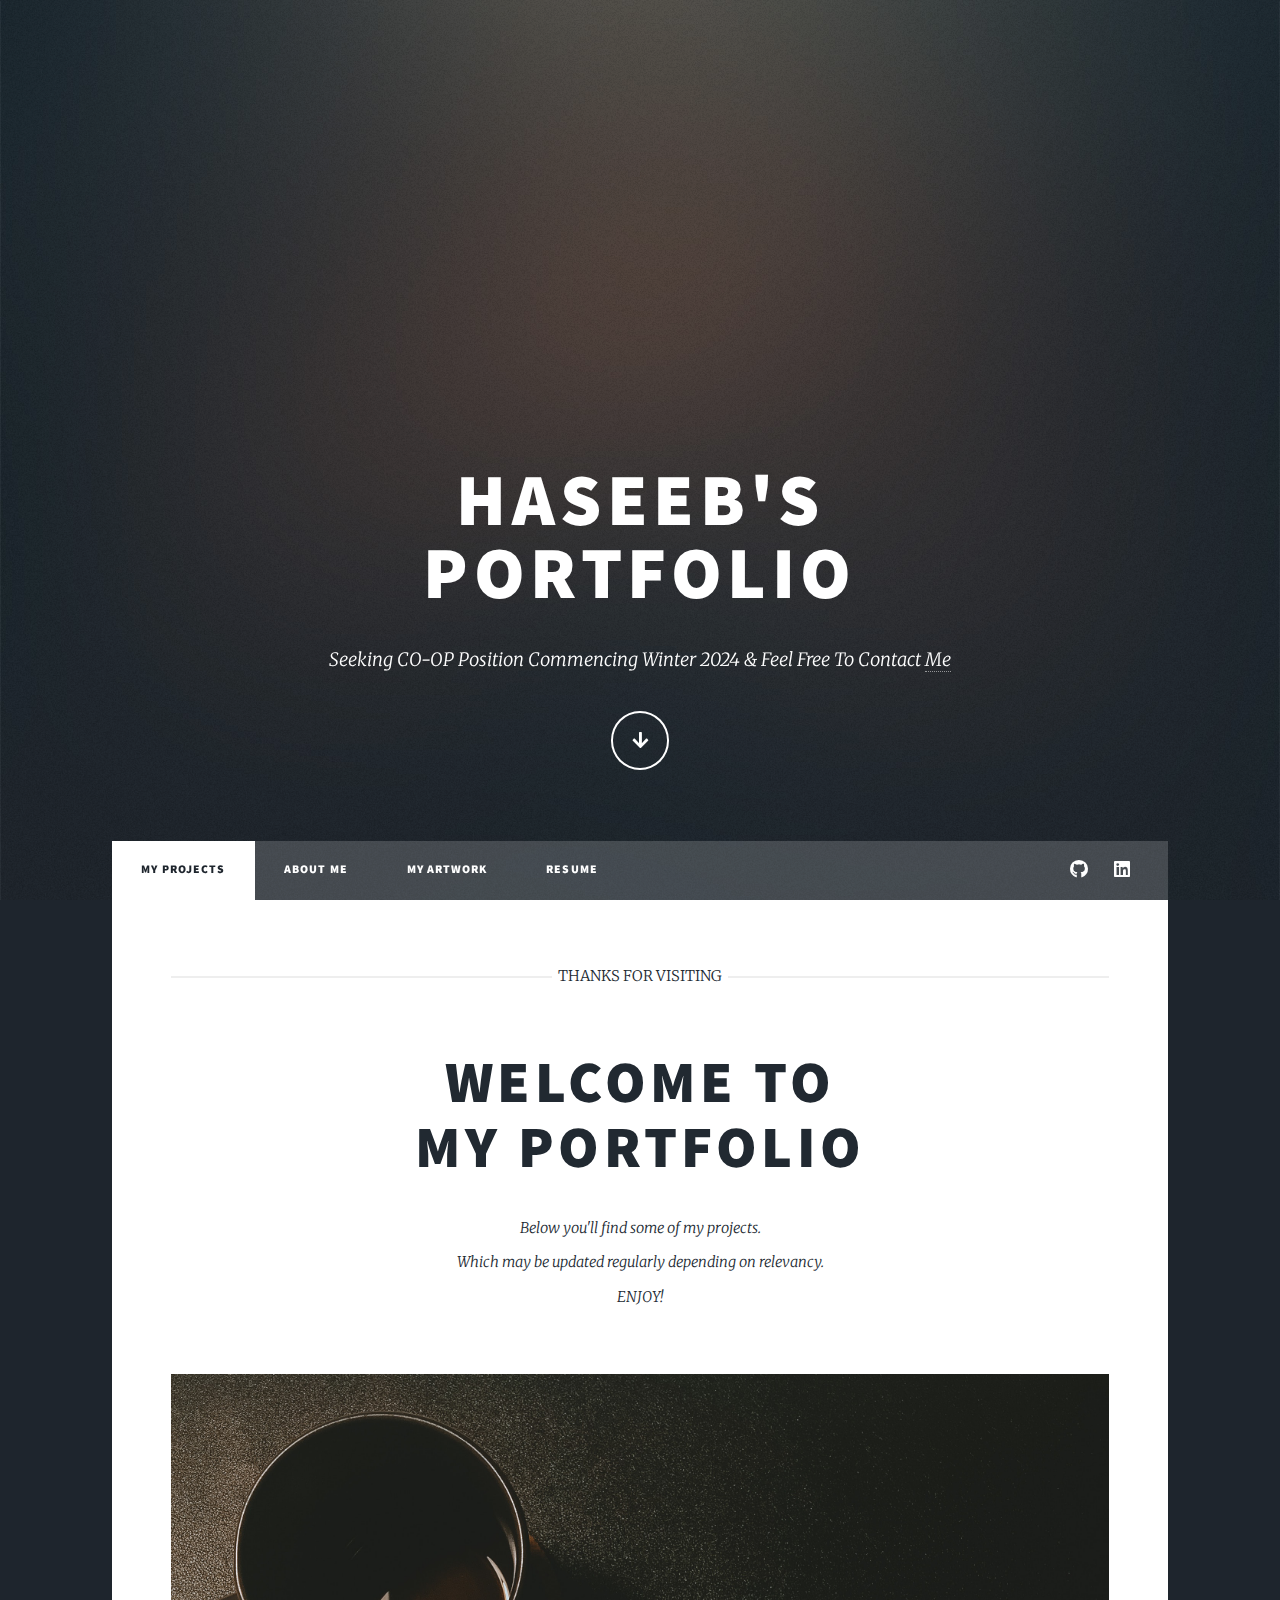
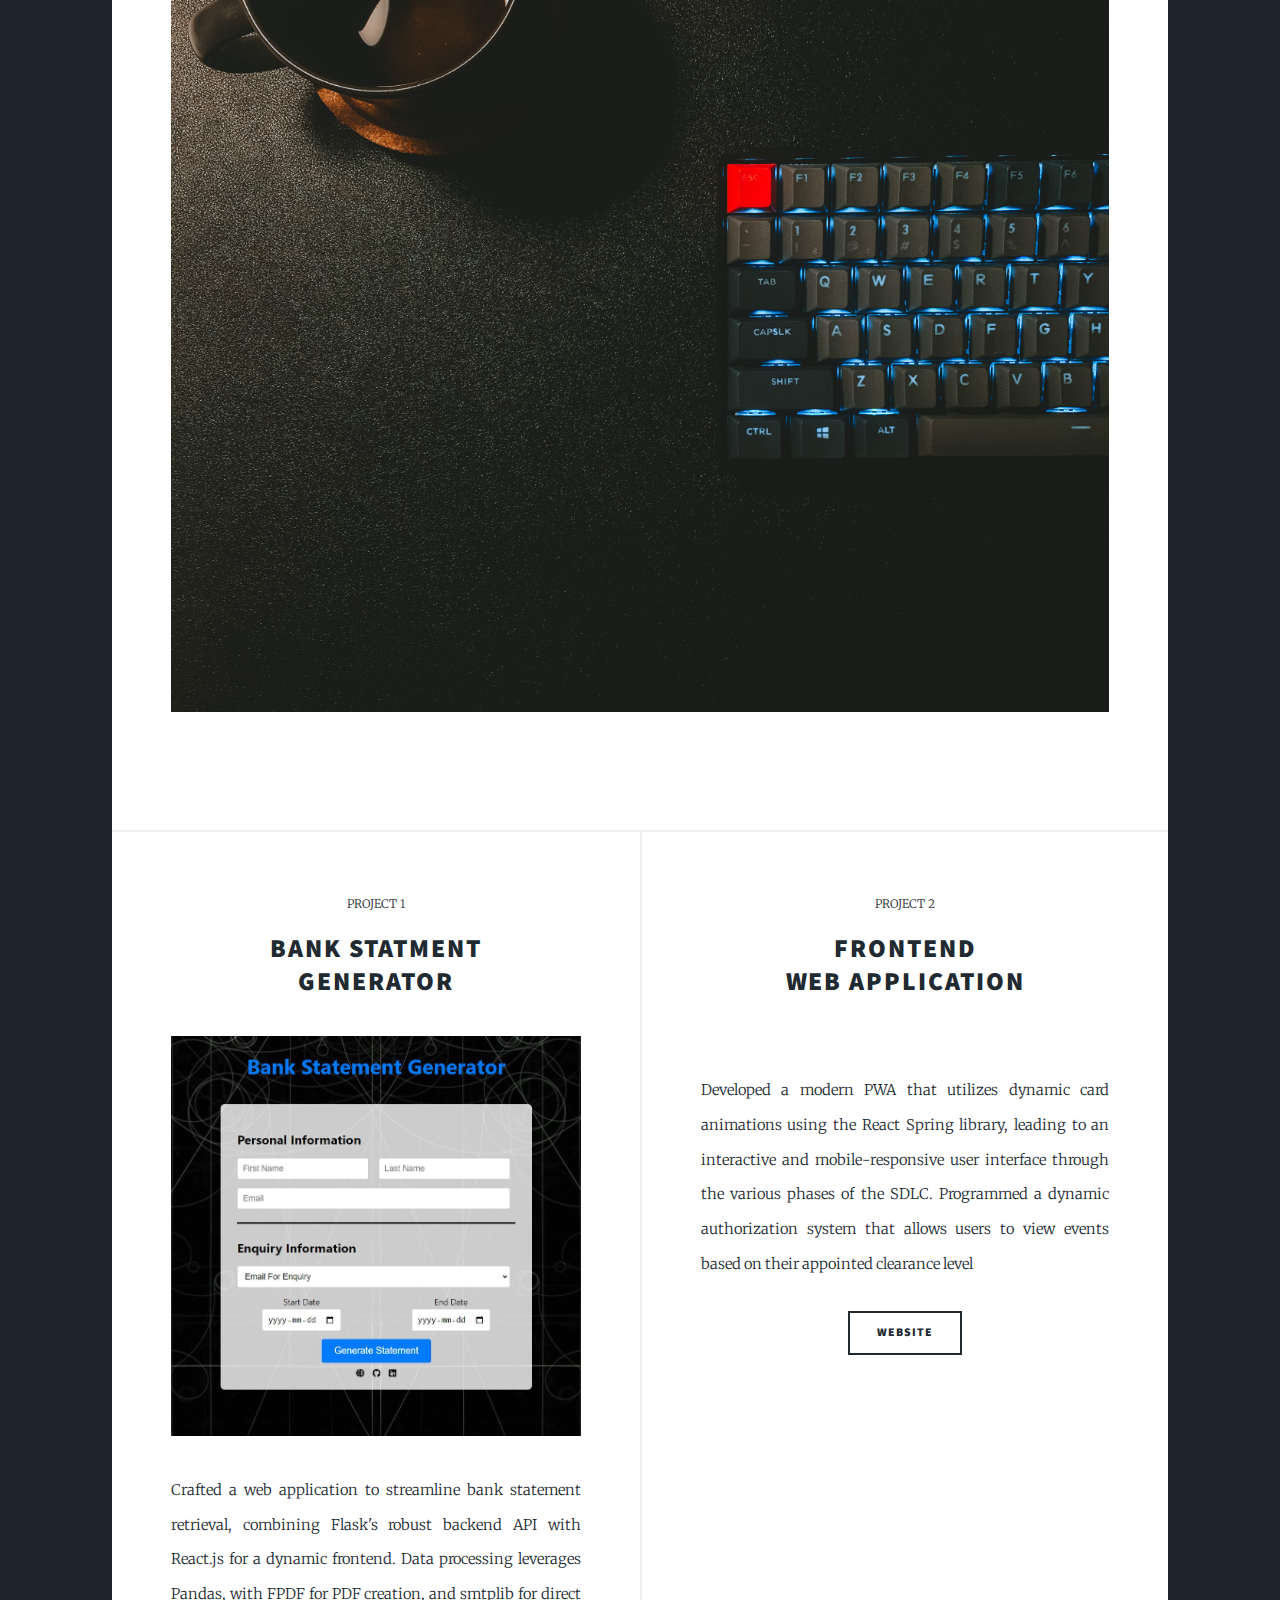
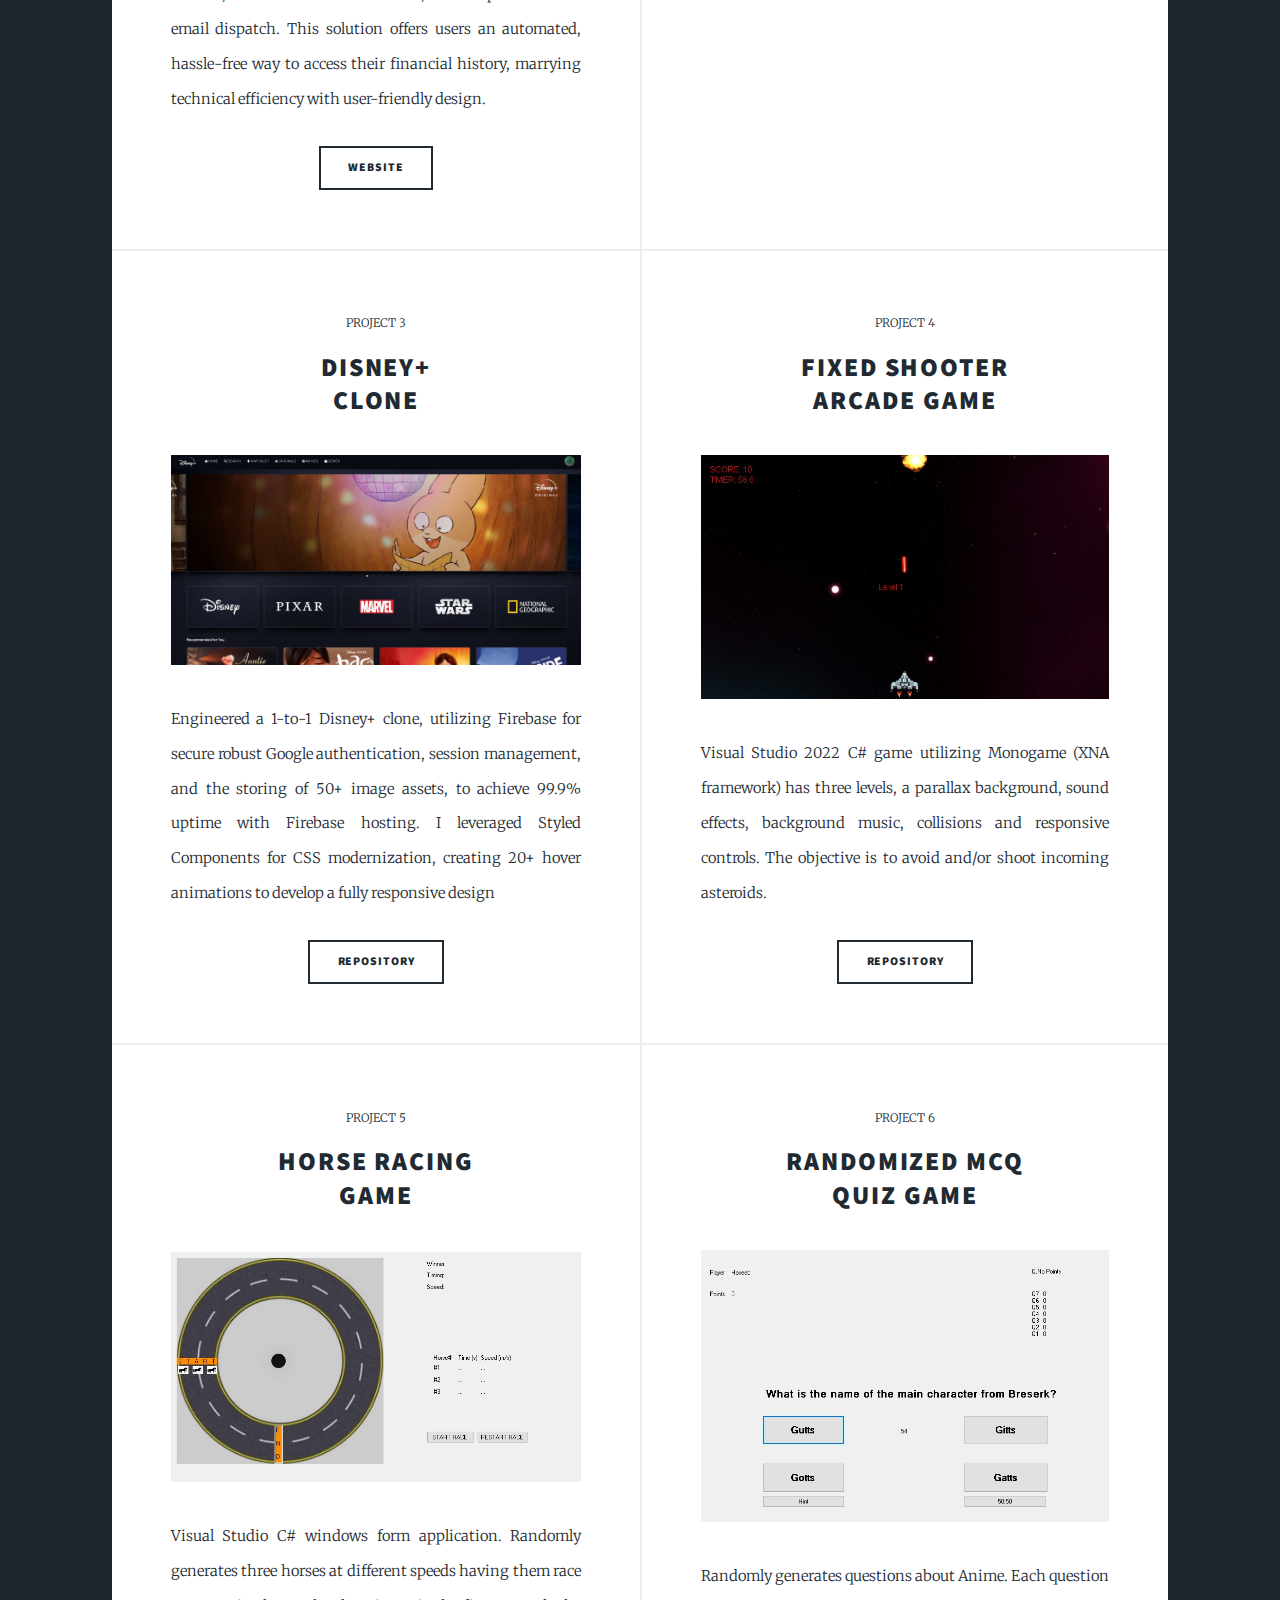
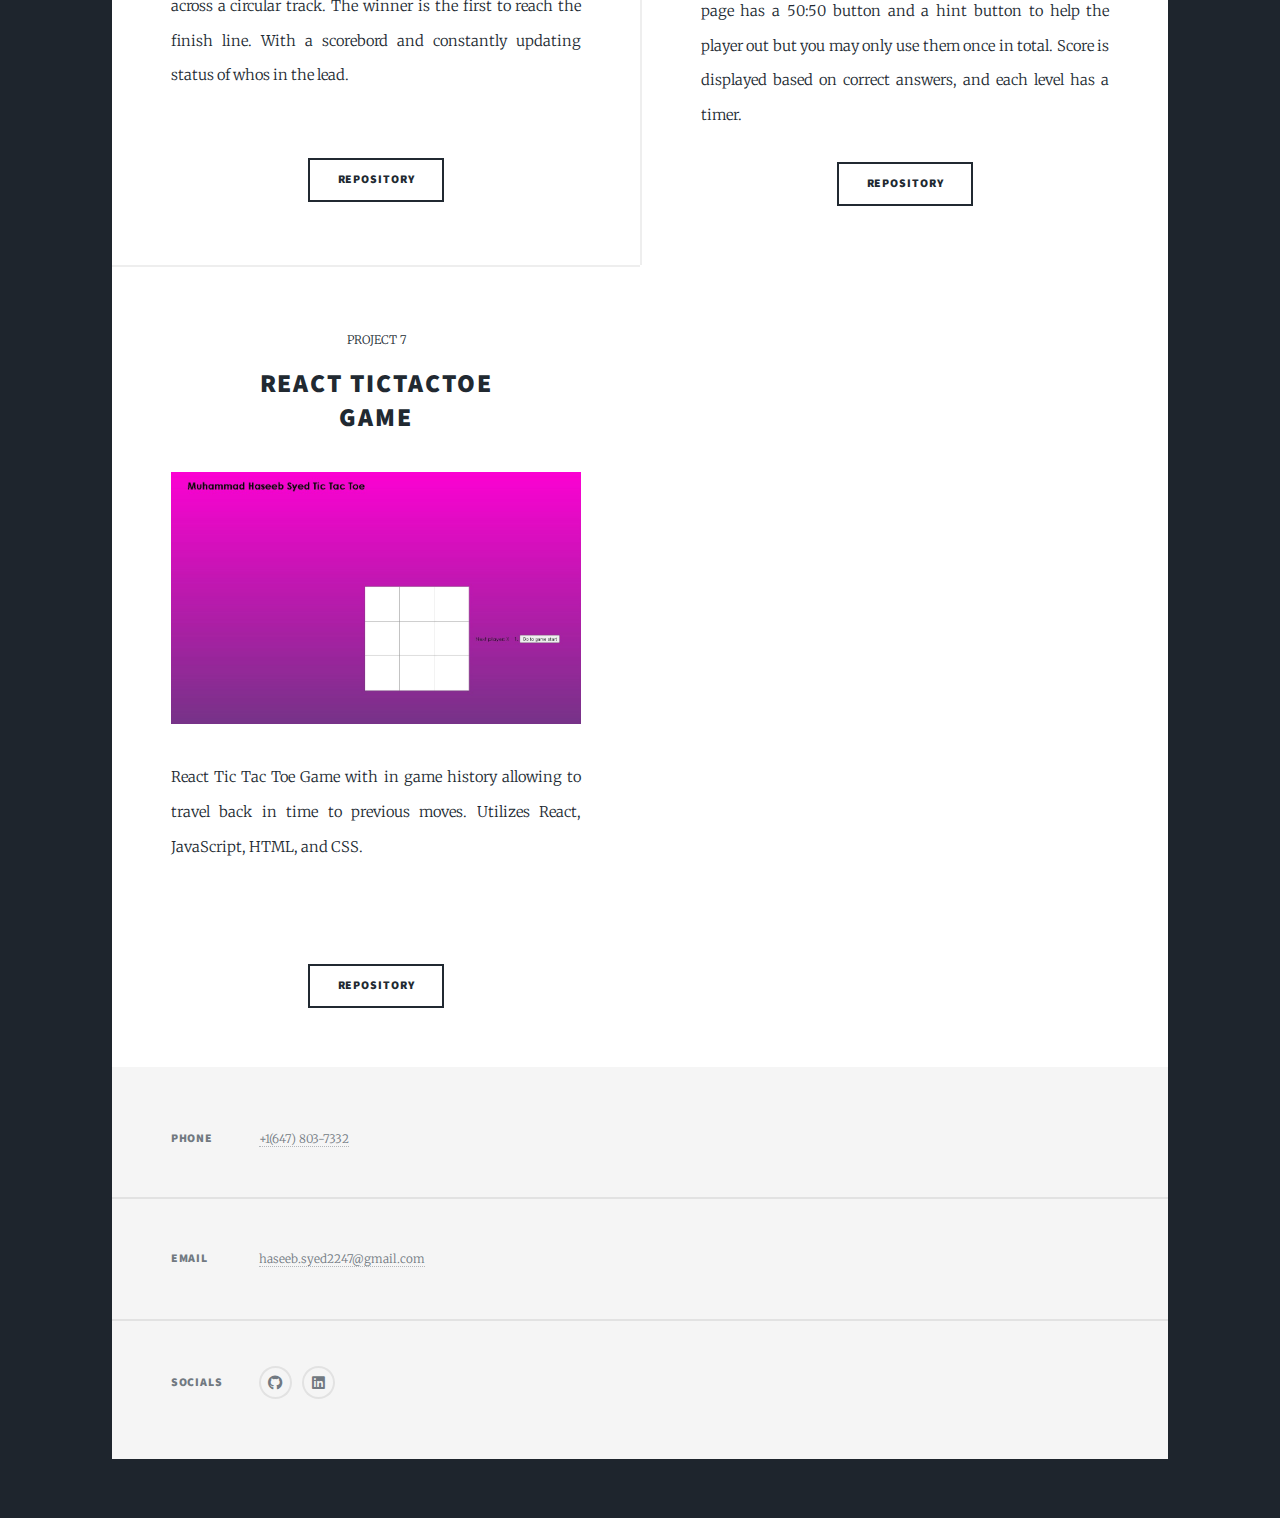
==== commit 101defdb: "Update index.html" ====
--- a/index.html
+++ b/index.html
@@ -71,6 +71,22 @@
 										<span class="date">PROJECT 1</span>
 										<h2>
 											<a>
+												Bank Statment<br />
+												Generator
+											</a>
+										</h2>
+									</header>
+									<a href="https://haseebsyd.github.io/Bank-Statement-Generator/" target="_blank" class="image fit"><img src="images/bank.JPG" alt="" /></a>
+									<p>Crafted a web application to streamline bank statement retrieval, combining Flask's robust backend API with React.js for a dynamic frontend. Data processing leverages Pandas, with FPDF for PDF creation, and smtplib for direct email dispatch. This solution offers users an automated, hassle-free way to access their financial history, marrying technical efficiency with user-friendly design.</p>
+									<ul class="actions special">
+										<li><a href="https://github.com/Haseebsyd/Bank-Statement-Generator" target="_blank" class="button">Website</a></li>
+									</ul>
+								</article>
+								<article>
+									<header>
+										<span class="date">PROJECT 2</span>
+										<h2>
+											<a>
 												Frontend<br />
 												Web Application
 											</a>
@@ -84,7 +100,7 @@
 								</article>
 								<article>
 									<header>
-										<span class="date">PROJECT 2</span>
+										<span class="date">PROJECT 3</span>
 										<h2>
 											<a>
 												Disney+<br />
@@ -96,22 +112,6 @@
 									<p>Engineered a 1-to-1 Disney+ clone, utilizing Firebase for secure robust Google authentication, session management, and the storing of 50+ image assets, to achieve 99.9% uptime with Firebase hosting. I leveraged Styled Components for CSS modernization, creating 20+ hover animations to develop a fully responsive design</p>
 									<ul class="actions special">
 										<li><a href="https://github.com/Haseebsyd/DisneyPlusClone" target="_blank" class="button">REPOSITORY</a></li>
-									</ul>
-								</article>
-								<article>
-									<header>
-										<span class="date">PROJECT 3</span>
-										<h2>
-											<a>
-												Bank Statment<br />
-												Generator
-											</a>
-										</h2>
-									</header>
-									<a href="https://github.com/Haseebsyd/Bank-Statement-Generator" target="_blank" class="image fit"><img src="images/bank.jpg" alt="" /></a>
-									<p>Crafted a web application to streamline bank statement retrieval, combining Flask's robust backend API with React.js for a dynamic frontend. Data processing leverages Pandas, with FPDF for PDF creation, and smtplib for direct email dispatch. This solution offers users an automated, hassle-free way to access their financial history, marrying technical efficiency with user-friendly design.</p>
-									<ul class="actions special">
-										<li><a href="https://github.com/Haseebsyd/Bank-Statement-Generator" target="_blank" class="button">REPOSITORY</a></li>
 									</ul>
 								</article>
 								<article>
